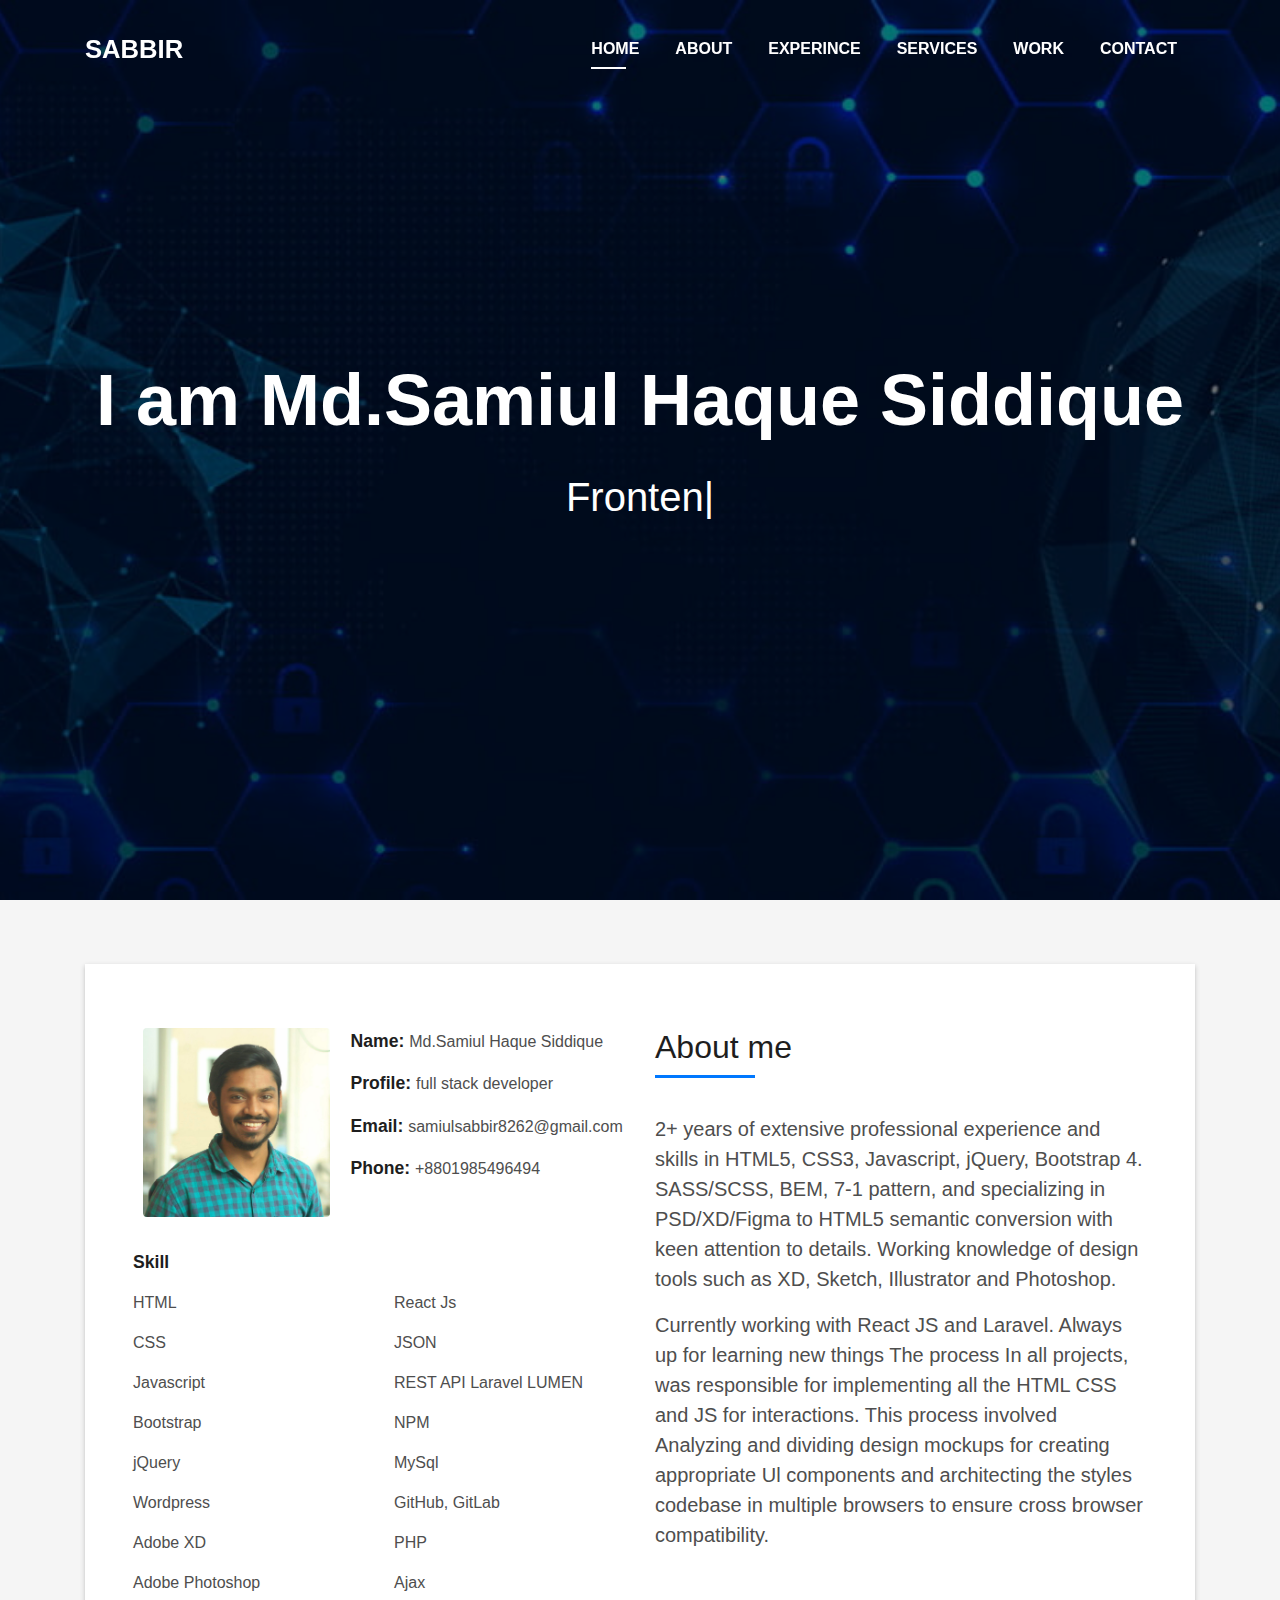
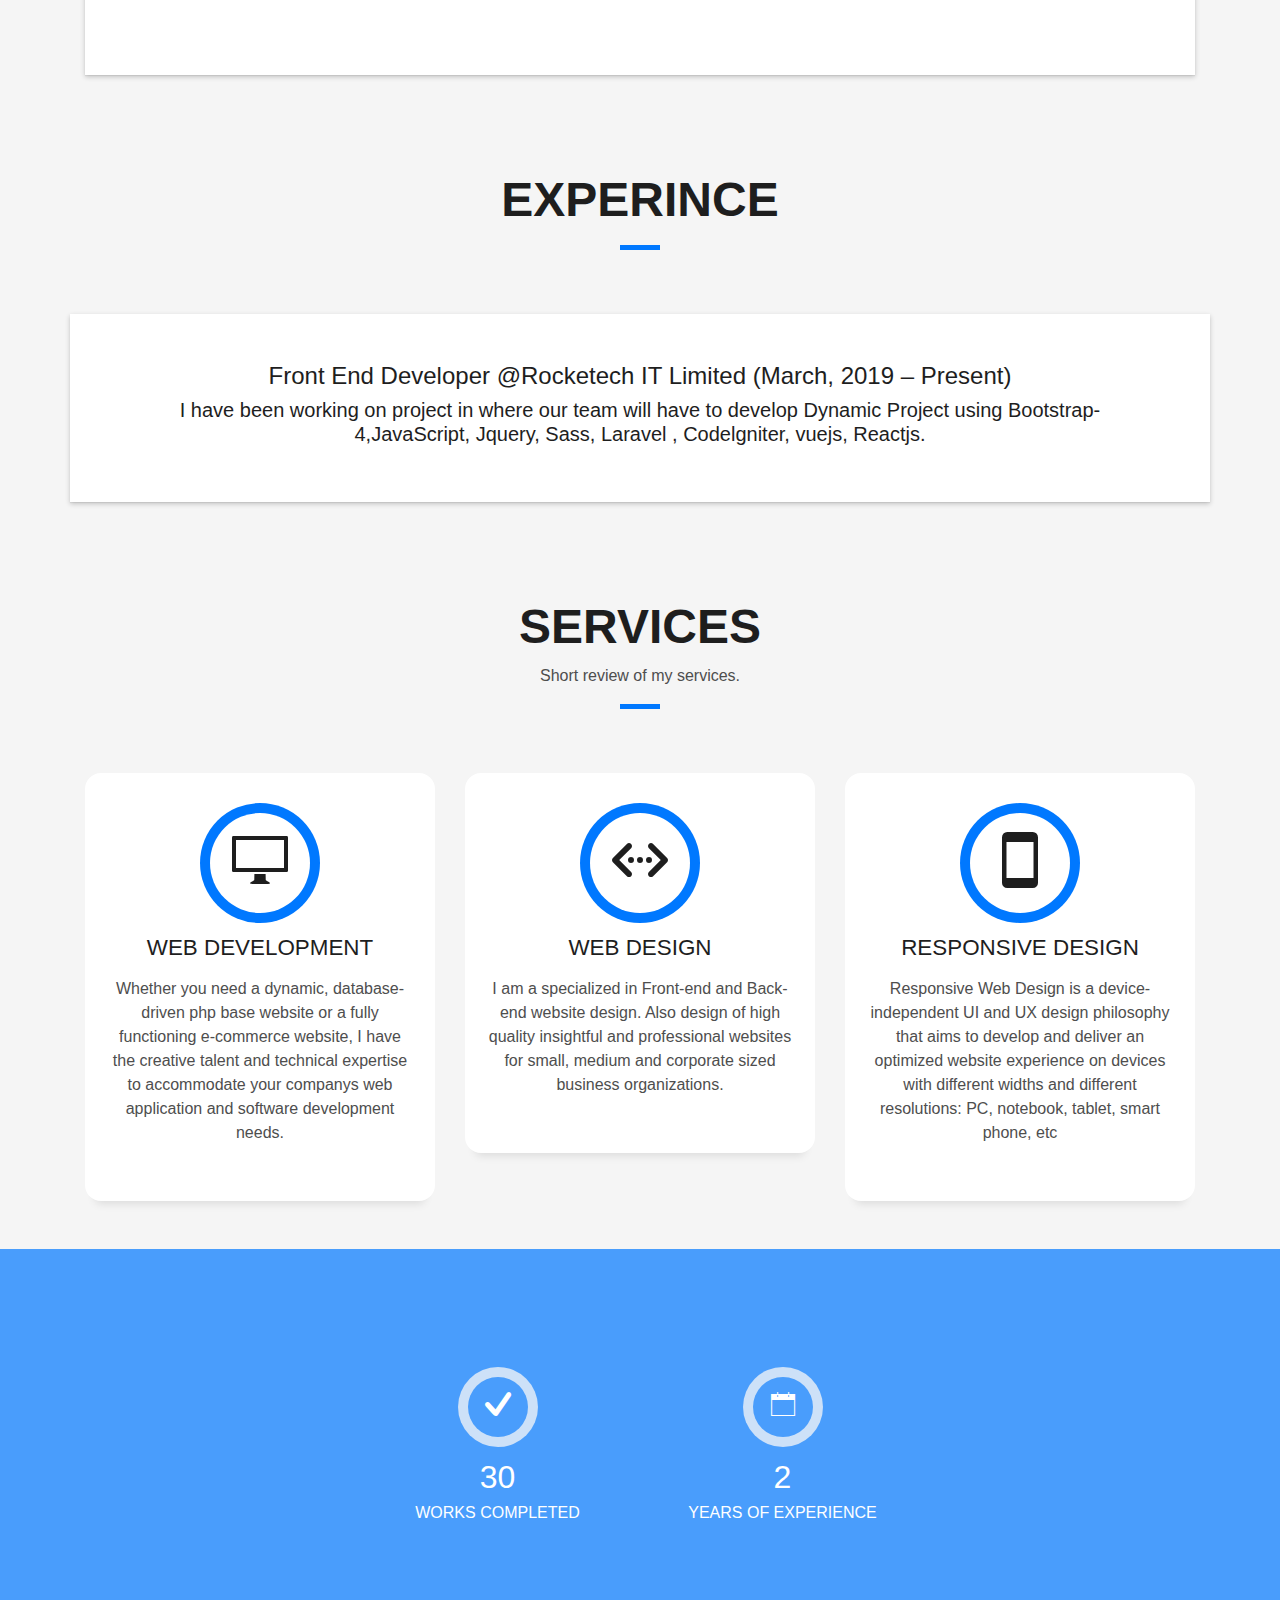
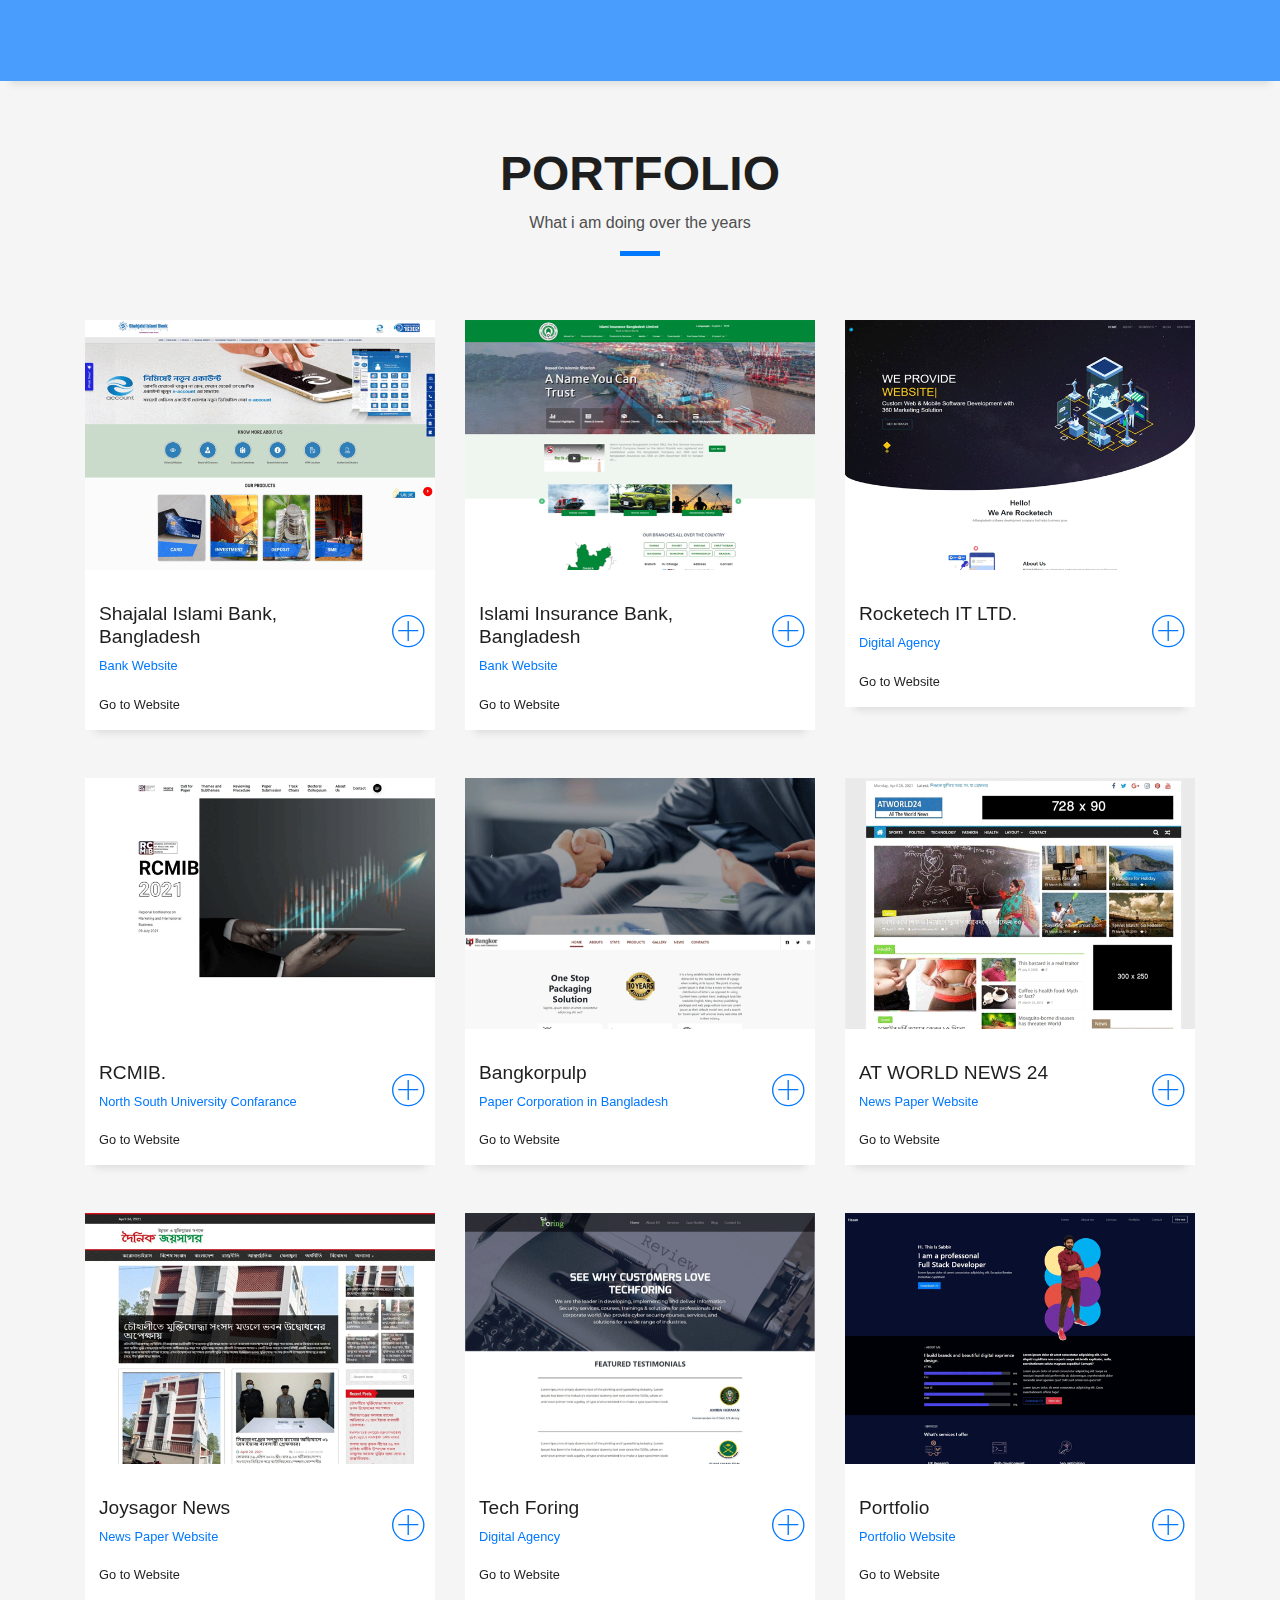
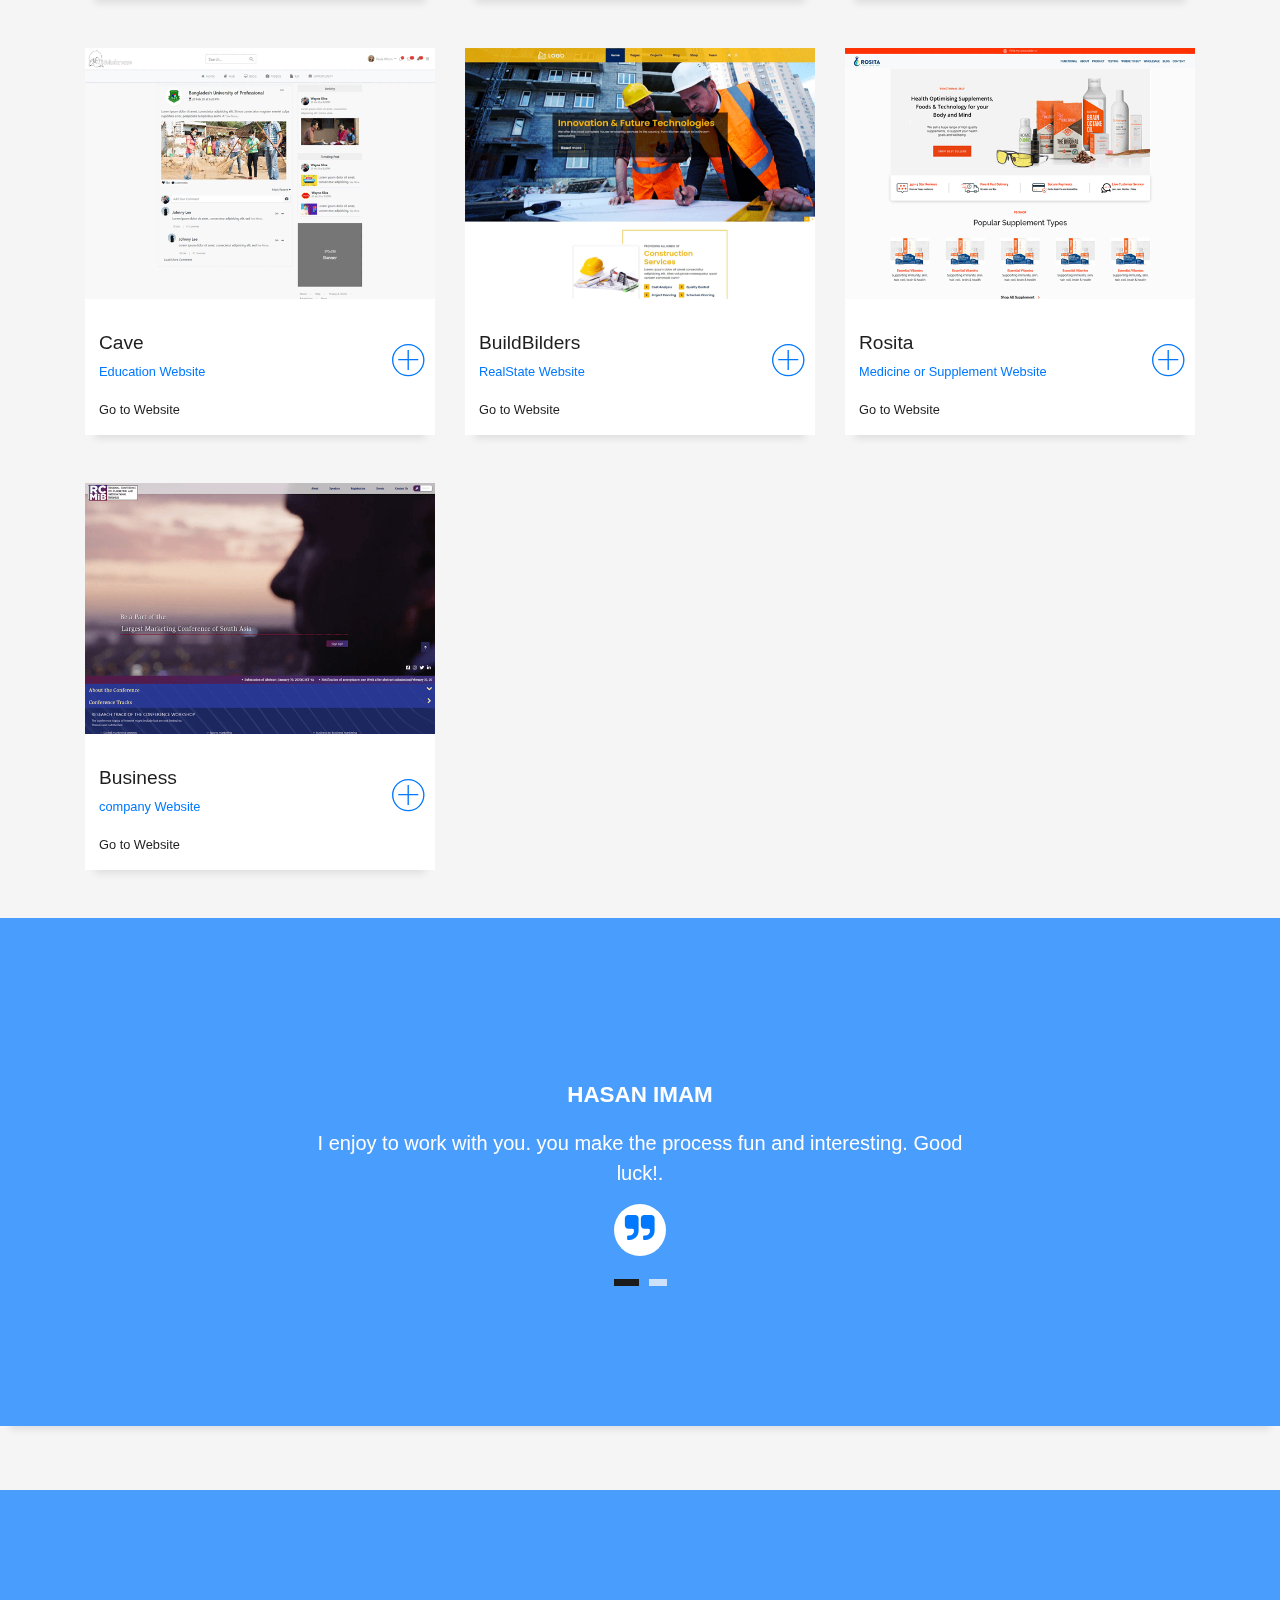
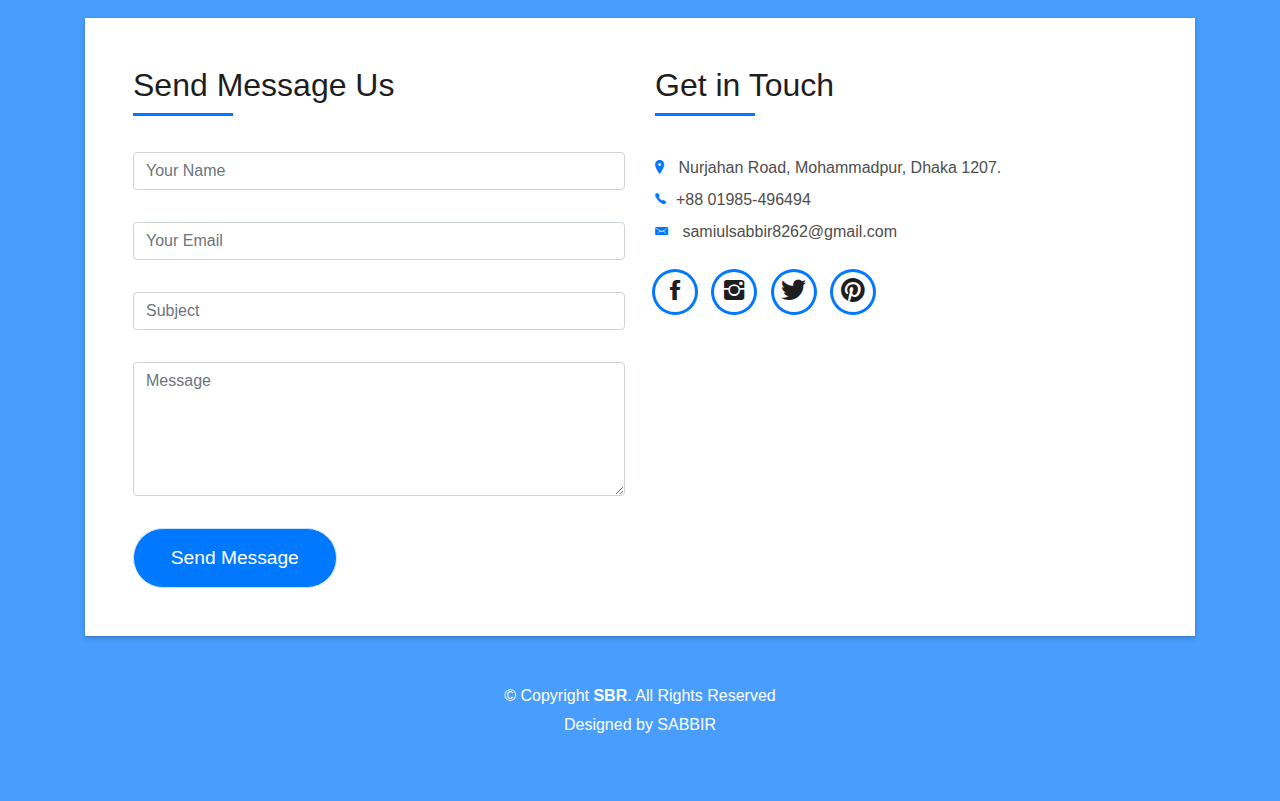
==== index.html @ 6bc65ad5 "change some in about" ====
<!DOCTYPE html>
<html lang="en">
<head>
  <meta charset="utf-8">
  <title>Sabbir</title>
  <meta content="width=device-width, initial-scale=1.0" name="viewport">
  <meta content="" name="keywords">
  <meta content="" name="description">

  <!-- Favicons -->
  <link href="img/favicon.ico" rel="icon">
  <link href="img/apple-touch-icon.png" rel="apple-touch-icon">

  <!-- Bootstrap CSS File -->
  <link href="lib/bootstrap/css/bootstrap.min.css" rel="stylesheet">

  <!-- Libraries CSS Files -->
  <link href="lib/font-awesome/css/font-awesome.min.css" rel="stylesheet">
  <link href="lib/animate/animate.min.css" rel="stylesheet">
  <link href="lib/ionicons/css/ionicons.min.css" rel="stylesheet">
  <link href="lib/owlcarousel/assets/owl.carousel.min.css" rel="stylesheet">
  <link href="lib/lightbox/css/lightbox.min.css" rel="stylesheet">

  <!-- Main Stylesheet File -->
  <link href="css/style.css" rel="stylesheet">
 
</head>

<body id="page-top"> 
  <!--/ Nav Star /-->
  <nav class="navbar navbar-b navbar-trans navbar-expand-md fixed-top" id="mainNav">
    <div class="container">
      <a class="navbar-brand js-scroll" href="#page-top">SABBIR</a>
      <button class="navbar-toggler collapsed" type="button" data-toggle="collapse" data-target="#navbarDefault"
        aria-controls="navbarDefault" aria-expanded="false" aria-label="Toggle navigation">
        <span></span>
        <span></span>
        <span></span>
      </button>
      <div class="navbar-collapse collapse justify-content-end" id="navbarDefault">
        <ul class="navbar-nav">
          <li class="nav-item">
            <a class="nav-link js-scroll active" href="#home">Home</a>
          </li>
          <li class="nav-item">
            <a class="nav-link js-scroll" href="#about">About</a>
          </li>
          <li class="nav-item">
            <a class="nav-link js-scroll" href="#experience">Experince</a>
          </li>
          <li class="nav-item">
            <a class="nav-link js-scroll" href="#service">Services</a>
          </li>
          <li class="nav-item">
            <a class="nav-link js-scroll" href="#work">Work</a>
          </li> 
          <li class="nav-item">
            <a class="nav-link js-scroll" href="#contact">Contact</a>
          </li>
        </ul>
      </div>
    </div>
  </nav>
  <!--/ Nav End /-->

  <!--/ Intro Skew Star /-->
  <div id="home" class="intro route bg-image" style="background-image: url(img/intro-bg.jpg)">
    <div class="overlay-itro"></div>
    <div class="intro-content display-table">
      <div class="table-cell">
        <div class="container">
          <!--<p class="display-6 color-d">Hello, world!</p>-->
          <h1 class="intro-title mb-4">I am Md.Samiul Haque Siddique</h1>
          <p class="intro-subtitle"><span class="text-slider-items">Frontend Developer,Web Developer,Web Designer,Graphic Designer</span><strong class="text-slider"></strong></p>
          <!-- <p class="pt-3"><a class="btn btn-primary btn js-scroll px-4" href="#about" role="button">Learn More</a></p> -->
        </div>
      </div>
    </div>
  </div>
  <!--/ Intro Skew End /-->

  <section id="about" class="about-mf sect-pt4 route">
    <div class="container">
      <div class="row">
        <div class="col-sm-12">
          <div class="box-shadow-full">
            <div class="row">
              <div class="col-md-6">
                <div class="row">
                  <div class="col-sm-6 col-md-5">
                    <div class="about-img">
                      <img src="img/testimonial-2.jpeg" class="img-fluid rounded b-shadow-a" alt="">
                    </div>
                  </div>
                  <div class="col-sm-6 col-md-7">
                    <div class="about-info">
                      <p><span class="title-s">Name: </span> <span>Md.Samiul Haque Siddique</span></p>
                      <p><span class="title-s">Profile: </span> <span>full stack developer</span></p>
                      <p><span class="title-s">Email: </span> <span>samiulsabbir8262@gmail.com</span></p>
                      <p><span class="title-s">Phone: </span> <span>+8801985496494</span></p>
                    </div>
                  </div>
                </div>
                <div class="skill-mf">
                  <p class="title-s">Skill</p>
                  <!-- <span>HTML</span> <span class="pull-right">85%</span>
                  <div class="progress">
                    <div class="progress-bar" role="progressbar" style="width: 85%;" aria-valuenow="85" aria-valuemin="0"
                      aria-valuemax="100"></div>
                  </div>
                  <span>CSS3</span> <span class="pull-right">75%</span>
                  <div class="progress">
                    <div class="progress-bar" role="progressbar" style="width: 75%" aria-valuenow="75" aria-valuemin="0"
                      aria-valuemax="100"></div>
                  </div>
                  <span>PHP</span> <span class="pull-right">50%</span>
                  <div class="progress">
                    <div class="progress-bar" role="progressbar" style="width: 50%" aria-valuenow="50" aria-valuemin="0"
                      aria-valuemax="100"></div>
                  </div>
                  <span>JAVASCRIPT</span> <span class="pull-right">90%</span>
                  <div class="progress">
                    <div class="progress-bar" role="progressbar" style="width: 90%" aria-valuenow="90" aria-valuemin="0"
                      aria-valuemax="100"></div>
                  </div> -->
                  <div class="row">
                    <div class="col-md-6">
                      <p>HTML</p>
                      <p>CSS</p>
                      <p>Javascript</p>
                      <p>Bootstrap</p>
                      <p>jQuery</p>
                      <p>Wordpress</p>
                      <p>Adobe XD</p>
                      <p>Adobe Photoshop</p>
                    </div>
                    <div class="col-md-6">
                      <p>React Js</p>
                      <p>JSON</p>
                      <p>REST API Laravel LUMEN</p>
                      <p>NPM</p>
                      <p>MySql</p>
                      <p>GitHub, GitLab</p>
                      <p>PHP</p>
                      <p>Ajax</p>
                    </div>
                  </div>
                </div>
              </div>
              <div class="col-md-6">
                <div class="about-me pt-4 pt-md-0">
                  <div class="title-box-2">
                    <h5 class="title-left">
                      About me
                    </h5>
                  </div>
                  <p class="lead">
                    2+ years of extensive professional experience and skills in HTML5, CSS3, Javascript, jQuery, Bootstrap 4. SASS/SCSS, BEM, 7-1 pattern, and specializing in PSD/XD/Figma to HTML5 semantic conversion with keen attention to details. Working knowledge of design tools such as XD, Sketch, Illustrator and Photoshop.
                  </p>
                  <p class="lead">
                    Currently working with <bold>React JS</bold> and Laravel. Always up for learning new things The process In all projects, was responsible for implementing all the HTML CSS and JS for interactions. This process involved Analyzing and dividing design mockups for creating appropriate Ul components and architecting the styles codebase in multiple browsers to ensure cross browser compatibility.
                  </p> 
                </div>
              </div>
            </div>
          </div>
        </div>
      </div>
    </div>
  </section>
<!--/ Section Experince Star /-->
<section id="experience" class="services-mf route pt-5 pb-5">
  <div class="container">
    <div class="row">
      <div class="col-sm-12">
        <div class="title-box text-center">
          <h3 class="title-a">
            Experince
          </h3>
          <p class="subtitle-a">
            
          </p>
          <div class="line-mf"></div>
        </div>
      </div>
    </div>
    <div class="row box-shadow-full">
      <div class="col-sm-12 text-center">
        <h4>Front End Developer @Rocketech IT Limited  (March, 2019 – Present)</h4> <h5>I have been working on  project in where our team will have to develop Dynamic Project using Bootstrap-4,JavaScript, Jquery, Sass, Laravel , Codelgniter, vuejs, Reactjs.</h5>
        
      </div>
    </div>
</div>
</section>
  <!--/ Section Services Star /-->
  <section id="service" class="services-mf route">
    <div class="container">
      <div class="row">
        <div class="col-sm-12">
          <div class="title-box text-center">
            <h3 class="title-a">
              Services
            </h3>
            <p class="subtitle-a">
              Short review of my services.
            </p>
            <div class="line-mf"></div>
          </div>
        </div>
      </div>
      <div class="row">
        <div class="col-md-4">
          <div class="service-box">
            <div class="service-ico">
              <span class="ico-circle"><i class="ion-monitor"></i></span>
            </div>
            <div class="service-content">
              <h2 class="s-title">Web Development</h2>
              <p class="s-description text-center">
                Whether you need a dynamic, database-driven php base website or a fully functioning e-commerce website, I have the creative talent and technical expertise to accommodate your companys web application and software development needs.
              </p>
            </div>
          </div>
        </div>
        <div class="col-md-4">
          <div class="service-box">
            <div class="service-ico">
              <span class="ico-circle"><i class="ion-code-working"></i></span>
            </div>
            <div class="service-content">
              <h2 class="s-title">Web Design</h2>
              <p class="s-description text-center"> 
                I am a specialized in Front-end and Back-end website design. Also design of high quality insightful and professional websites for small, medium and corporate sized business organizations.
              </p>
            </div>
          </div>
        </div>
        <!-- <div class="col-md-4">
          <div class="service-box">
            <div class="service-ico">
              <span class="ico-circle"><i class="ion-camera"></i></span>
            </div>
            <div class="service-content">
              <h2 class="s-title">Photography</h2>
              <p class="s-description text-center">
                Lorem ipsum dolor sit amet consectetur adipisicing elit. Magni adipisci eaque autem fugiat! Quia,
                provident vitae! Magni
                tempora perferendis eum non provident.
              </p>
            </div>
          </div>
        </div> -->
        <div class="col-md-4">
          <div class="service-box">
            <div class="service-ico">
              <span class="ico-circle"><i class="ion-android-phone-portrait"></i></span>
            </div>
            <div class="service-content">
              <h2 class="s-title">Responsive Design</h2>
              <p class="s-description text-center">
                Responsive Web Design is a device-independent UI and UX design philosophy that aims to develop and deliver an optimized website experience on devices with different widths and different resolutions: PC, notebook, tablet, smart phone, etc
              </p>
            </div>
          </div>
        </div>
        <!-- <div class="col-md-4">
          <div class="service-box">
            <div class="service-ico">
              <span class="ico-circle"><i class="ion-paintbrush"></i></span>
            </div>
            <div class="service-content">
              <h2 class="s-title">Graphic Design</h2>
              <p class="s-description text-center">
                When I set out to design an identity for my firm, I wanted to portray an image of precision, individualism, and quality, and a sense of freedom and creativity. The main Objective of the company is to make the clients happy.
              </p>
            </div>
          </div>
        </div> -->
        <!-- <div class="col-md-4">
          <div class="service-box">
            <div class="service-ico">
              <span class="ico-circle"><i class="ion-stats-bars"></i></span>
            </div>
            <div class="service-content">
              <h2 class="s-title">Marketing Services</h2>
              <p class="s-description text-center">
                Lorem ipsum dolor sit amet consectetur adipisicing elit. Magni adipisci eaque autem fugiat! Quia,
                provident vitae! Magni
                tempora perferendis eum non provident.
              </p>
            </div>
          </div>
        </div> -->
      </div>
    </div>
  </section>
  <!--/ Section Services End /-->

  <div class="section-counter paralax-mf bg-image" style="background-image: url(img/counters-bg.jpg)">
    <div class="overlay-mf"></div>
    <div class="container">
      <div class="row justify-content-center">
        <div class="col-sm-3 col-lg-3">
          <div class="counter-box">
            <div class="counter-ico">
              <span class="ico-circle"><i class="ion-checkmark-round"></i></span>
            </div>
            <div class="counter-num">
              <p class="counter">30</p>
              <span class="counter-text">WORKS COMPLETED</span>
            </div>
          </div>
        </div>
        <div class="col-sm-3 col-lg-3">
          <div class="counter-box pt-4 pt-md-0">
            <div class="counter-ico">
              <span class="ico-circle"><i class="ion-ios-calendar-outline"></i></span>
            </div>
            <div class="counter-num">
              <p class="counter">2</p>
              <span class="counter-text">YEARS OF EXPERIENCE</span>
            </div>
          </div>
        </div>
        <!-- <div class="col-sm-3 col-lg-3">
          <div class="counter-box pt-4 pt-md-0">
            <div class="counter-ico">
              <span class="ico-circle"><i class="ion-ios-people"></i></span>
            </div>
            <div class="counter-num">
              <p class="counter">550</p>
              <span class="counter-text">TOTAL CLIENTS</span>
            </div>
          </div>
        </div>
        <div class="col-sm-3 col-lg-3">
          <div class="counter-box pt-4 pt-md-0">
            <div class="counter-ico">
              <span class="ico-circle"><i class="ion-ribbon-a"></i></span>
            </div>
            <div class="counter-num">
              <p class="counter">36</p>
              <span class="counter-text">AWARD WON</span>
            </div>
          </div>
        </div> -->
      </div>
    </div>
  </div>

  <!--/ Section Portfolio Star /-->
  <section id="work" class="portfolio-mf sect-pt4 route">
    <div class="container">
      <div class="row">
        <div class="col-sm-12">
          <div class="title-box text-center">
            <h3 class="title-a">
              Portfolio
            </h3>
            <p class="subtitle-a">
              What i am doing over the years
            </p>
            <div class="line-mf"></div>
          </div>
        </div>
      </div>
      <div class="row">
        <div class="col-md-4">
          <div class="work-box">
            <a href="img/work/work_01.png" data-lightbox="gallery-mf">
              <div class="work-img">
                <img src="img/work/work_01_sm.png" alt="" class="img-fluid">
              </div>
              <div class="work-content">
                <div class="row">
                  <div class="col-sm-8">
                    <h2 class="w-title">Shajalal Islami Bank, Bangladesh</h2>
                    <div class="w-more">
                     <span class="w-ctegory">Bank Website</span> <!--  / <span class="w-date">18 Sep. 2018</span> --> <br/><br/>
                     <a href="http://studio-dev.rocketechit.com/" target="_blank">Go to Website</a>
                    </div>
                  </div>
                  <div class="col-sm-4">
                    <div class="w-like">
                      <span class="ion-ios-plus-outline"></span>
                    </div>
                  </div>
                </div>
              </div>
            </a>
          </div>
        </div>
        <div class="col-md-4">
          <div class="work-box">
            <a href="img/work/work_02.png" data-lightbox="gallery-mf">
              <div class="work-img">
                <img src="img/work/work_02_sm.png" alt="" class="img-fluid">
              </div>
              <div class="work-content">
                <div class="row">
                  <div class="col-sm-8">
                    <h2 class="w-title">Islami Insurance Bank, Bangladesh</h2>
                    <div class="w-more">
                      <span class="w-ctegory">Bank Website</span> 
                      <!-- / <span class="w-date">18 Sep. 2018</span> -->
                      <br/><br/>
                      <a href="http://iibl-dev.rocketechit.com/" target="_blank">Go to Website</a>
                    </div>
                  </div>
                  <div class="col-sm-4">
                    <div class="w-like">
                      <span class="ion-ios-plus-outline"></span>
                    </div>
                  </div>
                </div>
              </div>
            </a>
          </div>
        </div>
        <div class="col-md-4">
          <div class="work-box">
            <a href="img/work/work_03.png" data-lightbox="gallery-mf">
              <div class="work-img">
                <img src="img/work/work_03_sm.png" alt="" class="img-fluid">
              </div>
              <div class="work-content">
                <div class="row">
                  <div class="col-sm-8">
                    <h2 class="w-title">Rocketech IT LTD.</h2>
                    <div class="w-more">
                      <span class="w-ctegory">Digital Agency</span>
                       <!-- / <span class="w-date">18 Sep. 2018</span> -->
                       <br/><br/>
                      <a href="http://rocketechit.com/" target="_blank">Go to Website</a>
                    </div>
                  </div>
                  <div class="col-sm-4">
                    <div class="w-like">
                      <span class="ion-ios-plus-outline"></span>
                    </div>
                  </div>
                </div>
              </div>
            </a>
          </div>
        </div>
        <div class="col-md-4">
          <div class="work-box">
            <a href="img/work/work_04.jpeg" data-lightbox="gallery-mf">
              <div class="work-img">
                <img src="img/work/work_04_sm.png" alt="" class="img-fluid">
              </div>
              <div class="work-content">
                <div class="row">
                  <div class="col-sm-8">
                    <h2 class="w-title">RCMIB.</h2>
                    <div class="w-more">
                      <span class="w-ctegory">North South University Confarance</span>
                       <!-- / <span class="w-date">18 Sep. 2018</span> -->
                       <br/><br/>
                      <a href="http://rcmib.org" target="_blank">Go to Website</a>
                    </div>
                  </div>
                  <div class="col-sm-4">
                    <div class="w-like">
                      <span class="ion-ios-plus-outline"></span>
                    </div>
                  </div>
                </div>
              </div>
            </a>
          </div>
        </div>
        <div class="col-md-4">
          <div class="work-box">
            <a href="img/work/work_05.png" data-lightbox="gallery-mf">
              <div class="work-img">
                <img src="img/work/work_05_sm.png" alt="" class="img-fluid">
              </div>
              <div class="work-content">
                <div class="row">
                  <div class="col-sm-8">
                    <h2 class="w-title">Bangkorpulp</h2>
                    <div class="w-more">
                      <span class="w-ctegory">Paper Corporation in Bangladesh</span>
                      <!-- / <span class="w-date">18 Sep. 2018</span> -->
                      <br/><br/>
                      <a href="https://samuil22.github.io/Bangkorpulp/" target="_blank">Go to Website</a>
                    </div>
                  </div>
                  <div class="col-sm-4">
                    <div class="w-like">
                      <span class="ion-ios-plus-outline"></span>
                    </div>
                  </div>
                </div>
              </div>
            </a>
          </div>
        </div>
        <div class="col-md-4">
          <div class="work-box">
            <a href="img/work/work_06.png" data-lightbox="gallery-mf">
              <div class="work-img">
                <img src="img/work/work_06_sm.png" alt="" class="img-fluid">
              </div>
              <div class="work-content">
                <div class="row">
                  <div class="col-sm-8">
                    <h2 class="w-title">AT WORLD NEWS 24</h2>
                    <div class="w-more">
                      <span class="w-ctegory">News Paper Website</span> 
                      <!-- / <span class="w-date">18 Sep. 2017</span> -->
                      <br/><br/>
                      <a href="https://atworld24.com/" target="_blank">Go to Website</a>
                    </div>
                  </div>
                  <div class="col-sm-4">
                    <div class="w-like">
                      <span class="ion-ios-plus-outline"></span>
                    </div>
                  </div>
                </div>
              </div>
            </a>
          </div>
        </div>
        <div class="col-md-4">
          <div class="work-box">
            <a href="img/work/work_07.png" data-lightbox="gallery-mf">
              <div class="work-img">
                <img src="img/work/work_07_sm.png" alt="" class="img-fluid">
              </div>
              <div class="work-content">
                <div class="row">
                  <div class="col-sm-8">
                    <h2 class="w-title">Joysagor News</h2>
                    <div class="w-more">
                      <span class="w-ctegory">News Paper Website</span> 
                      <!-- / <span class="w-date">18 Sep. 2017</span> -->
                      <br/><br/>
                      <a href="http://joysagornews.com/" target="_blank">Go to Website</a>
                    </div>
                  </div>
                  <div class="col-sm-4">
                    <div class="w-like">
                      <span class="ion-ios-plus-outline"></span>
                    </div>
                  </div>
                </div>
              </div>
            </a>
          </div>
        </div>
        <div class="col-md-4">
          <div class="work-box">
            <a href="img/work/work_08.png" data-lightbox="gallery-mf">
              <div class="work-img">
                <img src="img/work/work_08_sm.png" alt="" class="img-fluid">
              </div>
              <div class="work-content">
                <div class="row">
                  <div class="col-sm-8">
                    <h2 class="w-title">Tech Foring</h2>
                    <div class="w-more">
                      <span class="w-ctegory">Digital Agency </span> 
                      <!-- / <span class="w-date">18 Sep. 2017</span> -->
                      <br/><br/>
                      <a href="https://samuil22.github.io/BD-US-Army/" target="_blank">Go to Website</a>
                    </div>
                  </div>
                  <div class="col-sm-4">
                    <div class="w-like">
                      <span class="ion-ios-plus-outline"></span>
                    </div>
                  </div>
                </div>
              </div>
            </a>
          </div>
        </div>
        <div class="col-md-4">
          <div class="work-box">
            <a href="img/work/work_09.png" data-lightbox="gallery-mf">
              <div class="work-img">
                <img src="img/work/work_09_sm.png" alt="" class="img-fluid">
              </div>
              <div class="work-content">
                <div class="row">
                  <div class="col-sm-8">
                    <h2 class="w-title">Portfolio</h2>
                    <div class="w-more">
                      <span class="w-ctegory">Portfolio Website</span> 
                      <!-- / <span class="w-date">18 Sep. 2017</span> -->
                      <br/><br/>
                      <a href="https://samuil22.github.io/sabbir.me/" target="_blank">Go to Website</a>
                    </div>
                  </div>
                  <div class="col-sm-4">
                    <div class="w-like">
                      <span class="ion-ios-plus-outline"></span>
                    </div>
                  </div>
                </div>
              </div>
            </a>
          </div>
        </div>
        <div class="col-md-4">
          <div class="work-box">
            <a href="img/work/work_10_sm.png" data-lightbox="gallery-mf">
              <div class="work-img">
                <img src="img/work/work_10_sm.png" alt="" class="img-fluid">
              </div>
              <div class="work-content">
                <div class="row">
                  <div class="col-sm-8">
                    <h2 class="w-title">Cave</h2>
                    <div class="w-more">
                      <span class="w-ctegory">Education Website</span> 
                      <!-- / <span class="w-date">18 Sep. 2017</span> -->
                      <br/><br/>
                      <a href="https://samuil22.github.io/scholarcave0.2/" target="_blank">Go to Website</a>
                    </div>
                  </div>
                  <div class="col-sm-4">
                    <div class="w-like">
                      <span class="ion-ios-plus-outline"></span>
                    </div>
                  </div>
                </div>
              </div>
            </a>
          </div>
        </div>
        <div class="col-md-4">
          <div class="work-box">
            <a href="img/work/work_11.png" data-lightbox="gallery-mf">
              <div class="work-img">
                <img src="img/work/work_11_sm.png" alt="" class="img-fluid">
              </div>
              <div class="work-content">
                <div class="row">
                  <div class="col-sm-8">
                    <h2 class="w-title">BuildBilders</h2>
                    <div class="w-more">
                      <span class="w-ctegory">RealState Website</span> 
                      <!-- / <span class="w-date">18 Sep. 2017</span> -->
                      <br/><br/>
                      <a href="https://samuil22.github.io/buildbilders/" target="_blank">Go to Website</a>
                    </div>
                  </div>
                  <div class="col-sm-4">
                    <div class="w-like">
                      <span class="ion-ios-plus-outline"></span>
                    </div>
                  </div>
                </div>
              </div>
            </a>
          </div>
        </div>
        <div class="col-md-4">
          <div class="work-box">
            <a href="img/work/work_12.png" data-lightbox="gallery-mf">
              <div class="work-img">
                <img src="img/work/work_12_sm.png" alt="" class="img-fluid">
              </div>
              <div class="work-content">
                <div class="row">
                  <div class="col-sm-8">
                    <h2 class="w-title">Rosita</h2>
                    <div class="w-more">
                      <span class="w-ctegory">Medicine or Supplement Website</span> 
                      <!-- / <span class="w-date">18 Sep. 2017</span> -->
                      <br/><br/>
                      <a href="https://samuil22.github.io/rosita/functional.html" target="_blank">Go to Website</a>
                    </div>
                  </div>
                  <div class="col-sm-4">
                    <div class="w-like">
                      <span class="ion-ios-plus-outline"></span>
                    </div>
                  </div>
                </div>
              </div>
            </a>
          </div>
        </div>
        <div class="col-md-4">
          <div class="work-box">
            <a href="img/work/work_13.png" data-lightbox="gallery-mf">
              <div class="work-img">
                <img src="img/work/work_13_sm.png" alt="" class="img-fluid">
              </div>
              <div class="work-content">
                <div class="row">
                  <div class="col-sm-8">
                    <h2 class="w-title">Business</h2>
                    <div class="w-more">
                      <span class="w-ctegory">company Website</span> 
                      <!-- / <span class="w-date">18 Sep. 2017</span> -->
                      <br/><br/>
                      <a href="https://samuil22.github.io/rcmib/" target="_blank">Go to Website</a>
                    </div>
                  </div>
                  <div class="col-sm-4">
                    <div class="w-like">
                      <span class="ion-ios-plus-outline"></span>
                    </div>
                  </div>
                </div>
              </div>
            </a>
          </div>
        </div>
        
      </div>
    </div>
  </section>
  <!--/ Section Portfolio End /-->

  <!--/ Section Testimonials Star /-->
  <div class="testimonials paralax-mf bg-image" style="background-image: url(img/overlay-bg.jpg)">
    <div class="overlay-mf"></div>
    <div class="container">
      <div class="row">
        <div class="col-md-12">
          <div id="testimonial-mf" class="owl-carousel owl-theme">
            <div class="testimonial-box">
              <div class="author-test">
                <img src=" " alt="" class="rounded-circle b-shadow-a">
                <span class="author">Hasan Imam</span>
              </div>
              <div class="content-test">
                <p class="description lead">
                  I enjoy to work with you. you make the process fun and interesting. Good luck!.
                </p>
                <span class="comit"><i class="fa fa-quote-right"></i></span>
              </div>
            </div>
            <div class="testimonial-box">
              <div class="author-test">
                <img src="" alt="" class="rounded-circle b-shadow-a">
                <span class="author">Anower Hossain</span>
              </div>
              <div class="content-test">
                <p class="description lead">
                  I enjoy to work with you. you make the process fun and interesting.Wish You Good luck!.
                </p>
                <span class="comit"><i class="fa fa-quote-right"></i></span>
              </div>
            </div>
          </div>
        </div>
      </div>
    </div>
  </div>

  <!--/ Section Blog Star /-->
  <!-- <section id="blog" class="blog-mf sect-pt4 route">
    <div class="container">
      <div class="row">
        <div class="col-sm-12">
          <div class="title-box text-center">
            <h3 class="title-a">
              Blog
            </h3>
            <p class="subtitle-a">
              Lorem ipsum, dolor sit amet consectetur adipisicing elit.
            </p>
            <div class="line-mf"></div>
          </div>
        </div>
      </div>
      <div class="row">
        <div class="col-md-4">
          <div class="card card-blog">
            <div class="card-img">
              <a href="blog-single.html"><img src="img/post-1.jpg" alt="" class="img-fluid"></a>
            </div>
            <div class="card-body">
              <div class="card-category-box">
                <div class="card-category">
                  <h6 class="category">Travel</h6>
                </div>
              </div>
              <h3 class="card-title"><a href="blog-single.html">See more ideas about Travel</a></h3>
              <p class="card-description">
                Proin eget tortor risus. Pellentesque in ipsum id orci porta dapibus. Praesent sapien massa, convallis
                a pellentesque nec,
                egestas non nisi.
              </p>
            </div>
            <div class="card-footer">
              <div class="post-author">
                <a href="#">
                  <img src="img/testimonial-2.jpg" alt="" class="avatar rounded-circle">
                  <span class="author">Morgan Freeman</span>
                </a>
              </div>
              <div class="post-date">
                <span class="ion-ios-clock-outline"></span> 10 min
              </div>
            </div>
          </div>
        </div>
        <div class="col-md-4">
          <div class="card card-blog">
            <div class="card-img">
              <a href="blog-single.html"><img src="img/post-2.jpg" alt="" class="img-fluid"></a>
            </div>
            <div class="card-body">
              <div class="card-category-box">
                <div class="card-category">
                  <h6 class="category">Web Design</h6>
                </div>
              </div>
              <h3 class="card-title"><a href="blog-single.html">See more ideas about Travel</a></h3>
              <p class="card-description">
                Proin eget tortor risus. Pellentesque in ipsum id orci porta dapibus. Praesent sapien massa, convallis
                a pellentesque nec,
                egestas non nisi.
              </p>
            </div>
            <div class="card-footer">
              <div class="post-author">
                <a href="#">
                  <img src="img/testimonial-2.jpg" alt="" class="avatar rounded-circle">
                  <span class="author">Morgan Freeman</span>
                </a>
              </div>
              <div class="post-date">
                <span class="ion-ios-clock-outline"></span> 10 min
              </div>
            </div>
          </div>
        </div>
        <div class="col-md-4">
          <div class="card card-blog">
            <div class="card-img">
              <a href="blog-single.html"><img src="img/post-3.jpg" alt="" class="img-fluid"></a>
            </div>
            <div class="card-body">
              <div class="card-category-box">
                <div class="card-category">
                  <h6 class="category">Web Design</h6>
                </div>
              </div>
              <h3 class="card-title"><a href="blog-single.html">See more ideas about Travel</a></h3>
              <p class="card-description">
                Proin eget tortor risus. Pellentesque in ipsum id orci porta dapibus. Praesent sapien massa, convallis
                a pellentesque nec,
                egestas non nisi.
              </p>
            </div>
            <div class="card-footer">
              <div class="post-author">
                <a href="#">
                  <img src="img/testimonial-2.jpg" alt="" class="avatar rounded-circle">
                  <span class="author">Morgan Freeman</span>
                </a>
              </div>
              <div class="post-date">
                <span class="ion-ios-clock-outline"></span> 10 min
              </div>
            </div>
          </div>
        </div>
      </div>
    </div>
  </section> -->
  <!--/ Section Blog End /-->

  <!--/ Section Contact-Footer Star /-->
  <section class="paralax-mf footer-paralax bg-image sect-mt4 route" style="background-image: url(img/overlay-bg.jpg)">
    <div class="overlay-mf"></div>
    <div class="container">
      <div class="row">
        <div class="col-sm-12">
          <div class="contact-mf">
            <div id="contact" class="box-shadow-full">
              <div class="row">
                <div class="col-md-6">
                  <div class="title-box-2">
                    <h5 class="title-left">
                      Send Message Us
                    </h5>
                  </div>
                  <div>
                      <form action="" method="post" role="form" class="contactForm">
                      <div id="sendmessage">Your message has been sent. Thank you!</div>
                      <div id="errormessage"></div>
                      <div class="row">
                        <div class="col-md-12 mb-3">
                          <div class="form-group">
                            <input type="text" name="name" class="form-control" id="name" placeholder="Your Name" data-rule="minlen:4" data-msg="Please enter at least 4 chars" />
                            <div class="validation"></div>
                          </div>
                        </div>
                        <div class="col-md-12 mb-3">
                          <div class="form-group">
                            <input type="email" class="form-control" name="email" id="email" placeholder="Your Email" data-rule="email" data-msg="Please enter a valid email" />
                            <div class="validation"></div>
                          </div>
                        </div>
                        <div class="col-md-12 mb-3">
                            <div class="form-group">
                              <input type="text" class="form-control" name="subject" id="subject" placeholder="Subject" data-rule="minlen:4" data-msg="Please enter at least 8 chars of subject" />
                              <div class="validation"></div>
                            </div>
                        </div>
                        <div class="col-md-12 mb-3">
                          <div class="form-group">
                            <textarea class="form-control" name="message" rows="5" data-rule="required" data-msg="Please write something for us" placeholder="Message"></textarea>
                            <div class="validation"></div>
                          </div>
                        </div>
                        <div class="col-md-12">
                          <button type="submit" class="button button-a button-big button-rouded">Send Message</button>
                        </div>
                      </div>
                    </form>
                  </div>
                </div>
                <div class="col-md-6">
                  <div class="title-box-2 pt-4 pt-md-0">
                    <h5 class="title-left">
                      Get in Touch
                    </h5>
                  </div>
                  <div class="more-info">
                    <p class="lead">
                       
                    </p>
                    <ul class="list-ico">
                      <li><span class="ion-ios-location"></span> Nurjahan Road, Mohammadpur, Dhaka 1207.</li>
                      <li><span class="ion-ios-telephone"></span>+88 01985-496494</li>
                      <li><span class="ion-email"></span> samiulsabbir8262@gmail.com</li>
                    </ul>
                  </div>
                  <div class="socials">
                    <ul>
                      <li><a href=""><span class="ico-circle"><i class="ion-social-facebook"></i></span></a></li>
                      <li><a href=""><span class="ico-circle"><i class="ion-social-instagram"></i></span></a></li>
                      <li><a href=""><span class="ico-circle"><i class="ion-social-twitter"></i></span></a></li>
                      <li><a href=""><span class="ico-circle"><i class="ion-social-pinterest"></i></span></a></li>
                    </ul>
                  </div>
                </div>
              </div>
            </div>
          </div>
        </div>
      </div>
    </div>
    <footer>
      <div class="container">
        <div class="row">
          <div class="col-sm-12">
            <div class="copyright-box">
              <p class="copyright">&copy; Copyright <strong>SBR</strong>. All Rights Reserved</p>
              <div class="credits"> 
                Designed by SABBIR</a>
              </div>
            </div>
          </div>
        </div>
      </div>
    </footer>
  </section>
  <!--/ Section Contact-footer End /-->

  <a href="#" class="back-to-top"><i class="fa fa-chevron-up"></i></a>
  <div id="preloader"></div>

  <!-- JavaScript Libraries -->
  <script src="lib/jquery/jquery.min.js"></script>
  <script src="lib/jquery/jquery-migrate.min.js"></script>
  <script src="lib/popper/popper.min.js"></script>
  <script src="lib/bootstrap/js/bootstrap.min.js"></script>
  <script src="lib/easing/easing.min.js"></script>
  <script src="lib/counterup/jquery.waypoints.min.js"></script>
  <script src="lib/counterup/jquery.counterup.js"></script>
  <script src="lib/owlcarousel/owl.carousel.min.js"></script>
  <script src="lib/lightbox/js/lightbox.min.js"></script>
  <script src="lib/typed/typed.min.js"></script>
  <!-- Contact Form JavaScript File -->
  <script src="contactform/contactform.js"></script>

  <!-- Template Main Javascript File -->
  <script src="js/main.js"></script>

</body>
</html>
---- css/style.css ----
/*
  Theme Name: DevFolio
  Theme URL: https://bootstrapmade.com/devfolio-bootstrap-portfolio-html-template/
  Author: BootstrapMade.com
  License: https://bootstrapmade.com/license/
*/

/*======================================
//--//-->   STYLES GENERALES
======================================*/

body {
  background-color: #f5f5f5;
  color: #4e4e4e;
}

h1,
h2,
h3,
h4,
h5,
h6 {
  color: #1e1e1e;
}

a {
  color: #1e1e1e;
  transition: all 0.5s ease-in-out;
}

a:hover {
  color: #0078ff;
  text-decoration: none;
  transition: all 0.5s ease-in-out;
}

.p-r {
  position: relative;
}

.color-a {
  color: #0078ff;
}

.color-d {
  color: #f5f5f5;
}

.color-text-a {
  color: #4e4e4e;
}

.box-shadow,
.paralax-mf,
.service-box,
.work-box,
.card-blog {
  box-shadow: 0 13px 8px -10px rgba(0, 0, 0, 0.1);
}

.box-shadow-a,
.button:hover {
  box-shadow: 0 0 0 4px #cde1f8;
}

.display-5 {
  font-size: 2.5rem;
  font-weight: 300;
  line-height: 1.1;
}

.display-6 {
  font-size: 2rem;
  font-weight: 300;
  line-height: 1.1;
}

.avatar {
  width: 32px;
  height: 32px;
  margin-right: 4px;
  overflow: hidden;
}

.bg-image {
  background-repeat: no-repeat;
  background-attachment: fixed;
  background-size: cover;
  background-position: center center;
}

.overlay-mf {
  background-color: #0078ff;
}

.overlay-mf {
  position: absolute;
  top: 0;
  left: 0px;
  padding: 0;
  height: 100%;
  width: 100%;
  opacity: .7;
}

.paralax-mf {
  position: relative;
  padding: 8rem 0;
}

.display-table {
  width: 100%;
  height: 100%;
  display: table;
}

.table-cell {
  display: table-cell;
  vertical-align: middle;
}

/*--/ Sections /--*/

.sect-4 {
  padding: 4rem 0;
}

.sect-pt4 {
  padding-top: 4rem;
}

.sect-mt4 {
  margin-top: 4rem;
}

/*--/ Title s /--*/

.title-s {
  font-weight: 600;
  color: #1e1e1e;
  font-size: 1.1rem;
}

/*--/ Title A /--*/

.title-box {
  margin-bottom: 4rem;
}

.title-a {
  font-size: 3rem;
  font-weight: bold;
  text-transform: uppercase;
}

.subtitle-a {
  color: #4e4e4e;
}

.line-mf {
  width: 40px;
  height: 5px;
  background-color: #0078ff;
  margin: 0 auto;
}

/*--/ Title Left /--*/

.title-box-2 {
  margin-bottom: 3rem;
}

.title-left {
  font-size: 2rem;
  position: relative;
}

.title-left:before {
  content: '';
  position: absolute;
  height: 3px;
  background-color: #0078ff;
  width: 100px;
  bottom: -12px;
}

/*------/ Box /------*/

.box-pl2 {
  padding-left: 2rem;
}

.box-shadow-full {
  padding: 3rem 1.25rem;
  position: relative;
  background-color: #fff;
  margin-bottom: 3rem;
  z-index: 2;
  box-shadow: 0 1px 1px 0 rgba(0, 0, 0, 0.06), 0 2px 5px 0 rgba(0, 0, 0, 0.2);
}

/*------/ Socials /------*/

.socials {
  padding: 1.5rem 0;
}

.socials ul li {
  display: inline-block;
}

.socials .ico-circle {
  height: 40px;
  width: 40px;
  font-size: 1.7rem;
  border-radius: 50%;
  line-height: 1.4;
  margin: 0 15px 0 0;
  box-shadow: 0 0 0 3px #0078ff;
  transition: all 500ms ease;
}

.socials .ico-circle:hover {
  background-color: #0078ff;
  color: #fff;
  box-shadow: 0 0 0 3px #cde1f8;
  transition: all 500ms ease;
}

/*------/ Ul resect /------*/

.ul-resect,
.socials ul,
.list-ico,
.blog-wrapper .post-meta ul,
.box-comments .list-comments,
.widget-sidebar .list-sidebar,
.widget-tags ul {
  list-style: none;
  padding-left: 0;
  margin-bottom: 0;
}

.list-ico {
  line-height: 2;
}

.list-ico span {
  color: #0078ff;
  margin-right: 10px;
}

/*------/ Ico Circle /------*/

.ico-circle {
  height: 100px;
  width: 100px;
  font-size: 2rem;
  border-radius: 50%;
  line-height: 1.55;
  margin: 0 auto;
  text-align: center;
  box-shadow: 0 0 0 10px #0078ff;
  display: block;
}

/*------/ Owl Carousel /------*/

.owl-theme .owl-dots {
  text-align: center;
  margin-top: 18px;
}

.owl-theme .owl-dots .owl-dot {
  display: inline-block;
}

.owl-theme .owl-dots .owl-dot span {
  width: 18px;
  height: 7px;
  margin: 5px 5px;
  background: #cde1f8;
  border: 0px solid #cde1f8;
  display: block;
  transition: all 0.6s ease-in-out;
  cursor: pointer;
}

.owl-theme .owl-dots .owl-dot:hover span {
  background-color: #cde1f8;
}

.owl-theme .owl-dots .owl-dot.active span {
  background-color: #1B1B1B;
  width: 25px;
}

/*--/ Scrolltop s /--*/

.scrolltop-mf {
  position: relative;
  display: none;
}

.scrolltop-mf span {
  z-index: 999;
  position: fixed;
  width: 42px;
  height: 42px;
  background-color: #0078ff;
  opacity: .7;
  font-size: 1.6rem;
  line-height: 1.5;
  text-align: center;
  color: #fff;
  top: auto;
  left: auto;
  right: 30px;
  bottom: 50px;
  cursor: pointer;
  border-radius: 50%;
}

/* Back to top button */

.back-to-top {
  position: fixed;
  display: none;
  background: #0078ff;
  color: #fff;
  width: 44px;
  height: 44px;
  text-align: center;
  line-height: 1;
  font-size: 16px;
  border-radius: 50%;
  right: 15px;
  bottom: 15px;
  transition: background 0.5s;
  z-index: 11;
}

.back-to-top i {
  padding-top: 12px;
  color: #fff;
}

/* Prelaoder */

#preloader {
  position: fixed;
  top: 0;
  left: 0;
  right: 0;
  bottom: 0;
  z-index: 9999;
  overflow: hidden;
  background: #fff;
}

#preloader:before {
  content: "";
  position: fixed;
  top: calc(50% - 30px);
  left: calc(50% - 30px);
  border: 6px solid #f2f2f2;
  border-top: 6px solid #0078ff;
  border-radius: 50%;
  width: 60px;
  height: 60px;
  -webkit-animation: animate-preloader 1s linear infinite;
  animation: animate-preloader 1s linear infinite;
}

@-webkit-keyframes animate-preloader {
  0% {
    -webkit-transform: rotate(0deg);
    transform: rotate(0deg);
  }

  100% {
    -webkit-transform: rotate(360deg);
    transform: rotate(360deg);
  }
}

@keyframes animate-preloader {
  0% {
    -webkit-transform: rotate(0deg);
    transform: rotate(0deg);
  }

  100% {
    -webkit-transform: rotate(360deg);
    transform: rotate(360deg);
  }
}

/*======================================
//--//-->   NAVBAR
======================================*/

.navbar-b {
  transition: all .5s ease-in-out;
  background-color: transparent;
  padding-top: 1.563rem;
  padding-bottom: 1.563rem;
}

.navbar-b.navbar-reduce {
  box-shadow: 0px 6px 9px 0px rgba(0, 0, 0, 0.06);
}

.navbar-b.navbar-trans .nav-item,
.navbar-b.navbar-reduce .nav-item {
  position: relative;
  padding-right: 10px;
  padding-left: 0;
}

.navbar-b.navbar-trans .nav-link,
.navbar-b.navbar-reduce .nav-link {
  color: #fff;
  text-transform: uppercase;
  font-weight: 600;
}

.navbar-b.navbar-trans .nav-link:before,
.navbar-b.navbar-reduce .nav-link:before {
  content: '';
  position: absolute;
  margin-left: 0px;
  width: 0%;
  bottom: 0;
  left: 0;
  height: 2px;
  transition: all 500ms ease;
}

.navbar-b.navbar-trans .nav-link:hover,
.navbar-b.navbar-reduce .nav-link:hover {
  color: #1B1B1B;
}

.navbar-b.navbar-trans .nav-link:hover:before,
.navbar-b.navbar-reduce .nav-link:hover:before {
  width: 35px;
}

.navbar-b.navbar-trans .show > .nav-link:before,
.navbar-b.navbar-trans .active > .nav-link:before,
.navbar-b.navbar-trans .nav-link.show:before,
.navbar-b.navbar-trans .nav-link.active:before,
.navbar-b.navbar-reduce .show > .nav-link:before,
.navbar-b.navbar-reduce .active > .nav-link:before,
.navbar-b.navbar-reduce .nav-link.show:before,
.navbar-b.navbar-reduce .nav-link.active:before {
  width: 35px;
}

.navbar-b.navbar-trans .nav-link:before {
  background-color: #fff;
}

.navbar-b.navbar-trans .nav-link:hover {
  color: #fff;
}

.navbar-b.navbar-trans .show > .nav-link,
.navbar-b.navbar-trans .active > .nav-link,
.navbar-b.navbar-trans .nav-link.show,
.navbar-b.navbar-trans .nav-link.active {
  color: #fff;
}

.navbar-b.navbar-reduce {
  transition: all .5s ease-in-out;
  background-color: #fff;
  padding-top: 15px;
  padding-bottom: 15px;
}

.navbar-b.navbar-reduce .nav-link {
  color: #0078ff;
}

.navbar-b.navbar-reduce .nav-link:before {
  background-color: #0078ff;
}

.navbar-b.navbar-reduce .nav-link:hover {
  color: #0078ff;
}

.navbar-b.navbar-reduce .show > .nav-link,
.navbar-b.navbar-reduce .active > .nav-link,
.navbar-b.navbar-reduce .nav-link.show,
.navbar-b.navbar-reduce .nav-link.active {
  color: #0078ff;
}

.navbar-b.navbar-reduce .navbar-brand {
  color: #0078ff;
}

.navbar-b.navbar-reduce .navbar-toggler span {
  background-color: #1B1B1B;
}

.navbar-b .navbar-brand {
  color: #fff;
  font-size: 1.6rem;
  font-weight: 600;
}

.navbar-b .navbar-nav .dropdown-item.show .dropdown-menu,
.navbar-b .dropdown.show .dropdown-menu,
.navbar-b .dropdown-btn.show .dropdown-menu {
  -webkit-transform: translate3d(0px, 0px, 0px);
  transform: translate3d(0px, 0px, 0px);
  visibility: visible !important;
}

.navbar-b .dropdown-menu {
  margin: 1.12rem 0 0;
  border-radius: 0;
}

.navbar-b .dropdown-menu .dropdown-item {
  padding: .7rem 1.7rem;
  transition: all 500ms ease;
}

.navbar-b .dropdown-menu .dropdown-item:hover {
  background-color: #0078ff;
  color: #fff;
  transition: all 500ms ease;
}

.navbar-b .dropdown-menu .dropdown-item.active {
  background-color: #0078ff;
}

/*--/ Hamburger Navbar /--*/

.navbar-toggler {
  position: relative;
}

.navbar-toggler:focus,
.navbar-toggler:active {
  outline: 0;
}

.navbar-toggler span {
  display: block;
  background-color: #fff;
  height: 3px;
  width: 25px;
  margin-top: 4px;
  margin-bottom: 4px;
  -webkit-transform: rotate(0deg);
  transform: rotate(0deg);
  left: 0;
  opacity: 1;
}

.navbar-toggler span:nth-child(1),
.navbar-toggler span:nth-child(3) {
  transition: -webkit-transform .35s ease-in-out;
  transition: transform .35s ease-in-out;
  transition: transform .35s ease-in-out, -webkit-transform .35s ease-in-out;
}

.navbar-toggler:not(.collapsed) span:nth-child(1) {
  position: absolute;
  left: 12px;
  top: 10px;
  -webkit-transform: rotate(135deg);
  transform: rotate(135deg);
  opacity: 0.9;
}

.navbar-toggler:not(.collapsed) span:nth-child(2) {
  height: 12px;
  visibility: hidden;
  background-color: transparent;
}

.navbar-toggler:not(.collapsed) span:nth-child(3) {
  position: absolute;
  left: 12px;
  top: 10px;
  -webkit-transform: rotate(-135deg);
  transform: rotate(-135deg);
  opacity: 0.9;
}

/*======================================
//--//-->   INTRO
======================================*/

.intro {
  height: 100vh;
  position: relative;
  color: #fff;
}

.intro .intro-content {
  text-align: center;
  position: absolute;
}

.intro .overlay-itro {
  background-color: rgba(0, 0, 0, 0.6);
  position: absolute;
  top: 0;
  left: 0px;
  padding: 0;
  height: 100%;
  width: 100%;
  opacity: .9;
}

.intro .intro-title {
  color: #fff;
  font-weight: 600;
  font-size: 3rem;
}

.intro .intro-subtitle {
  font-size: 1.5rem;
  font-weight: 300;
}

.intro .text-slider-items {
  display: none;
}

.intro-single {
  height: 350px;
}

.intro-single .intro-content {
  margin-top: 30px;
}

.intro-single .intro-title {
  text-transform: uppercase;
  font-size: 3rem;
}

.intro-single .breadcrumb {
  background-color: transparent;
  color: #0078ff;
}

.intro-single .breadcrumb .breadcrumb-item:before {
  color: #cde1f8;
}

.intro-single .breadcrumb .breadcrumb-item.active {
  color: #cde1f8;
}

.intro-single .breadcrumb a {
  color: #fff;
}

/*======================================
//--//-->   ABOUT
======================================*/

.about-mf .box-shadow-full {
  padding-top: 4rem;
  padding-bottom: 4rem;
}

.about-mf .about-img {
  margin-bottom: 2rem;
}

.about-mf .about-img img {
  margin-left: 10px;
}

.skill-mf span {
  color: #4e4e4e;
}

.skill-mf .progress {
  background-color: #cde1f8;
  margin: .5rem 0 1.2rem 0;
  border-radius: 0;
  height: .7rem;
}

.skill-mf .progress .progress-bar {
  height: .7rem;
  background-color: #0078ff;
}

/*======================================
//--//-->   SERVICES
======================================*/

.service-box {
  background-color: #fff;
  padding: 2.5rem 1.3rem;
  border-radius: 1rem;
  margin-bottom: 3rem;
}

.service-box:hover .ico-circle {
  transition: all 500ms ease;
  color: #fff;
  background-color: #0078ff;
  box-shadow: 0 0 0 10px #cde1f8;
}

.service-box .service-ico {
  margin-bottom: 1rem;
  color: #1e1e1e;
}

.service-box .ico-circle {
  transition: all 500ms ease;
  font-size: 4rem;
}

.service-box .s-title {
  font-size: 1.4rem;
  text-transform: uppercase;
  text-align: center;
  padding: .4rem 0;
}

.service-box .s-description {
  color: #4e4e4e;
}

/*======================================
//--//-->   COUNTER
======================================*/

.counter-box {
  color: #fff;
  text-align: center;
}

.counter-ico {
  margin-bottom: 1rem;
}

.counter-ico .ico-circle {
  height: 60px;
  width: 60px;
  line-height: 1.8;
  box-shadow: 0 0 0 10px #cde1f8;
}

.counter-num .counter {
  font-size: 2rem;
  margin-bottom: 0;
}

/*======================================
//--//-->   PORTFOLIO
======================================*/

.work-box {
  margin-bottom: 3rem;
  -webkit-backface-visibility: hidden;
  backface-visibility: hidden;
  background-color: #fff;
}

.work-box:hover img {
  -webkit-transform: scale(1.3);
  transform: scale(1.3);
}

.work-img {
  display: block;
  overflow: hidden;
}

.work-img img {
  transition: all 1s;
}

.work-content {
  padding: 2rem 3% 1rem 4%;
}

.work-content .w-more {
  color: #4e4e4e;
  font-size: .8rem;
}

.work-content .w-more .w-ctegory {
  color: #0078ff;
}

.work-content .w-like {
  font-size: 2.5rem;
  color: #0078ff;
  float: right;
}

.work-content .w-like a {
  color: #0078ff;
}

.work-content .w-like .num-like {
  font-size: .7rem;
}

.w-title {
  font-size: 1.2rem;
}

/*======================================
//--//-->   TESTIMONIALS
======================================*/

.testimonials .owl-carousel .owl-item img {
  width: auto;
}

.testimonial-box {
  color: #fff;
  text-align: center;
}

.testimonial-box .author-test {
  margin-top: 1rem;
}

.testimonial-box .author-test img {
  margin: 0 auto;
}

.testimonial-box .author {
  color: #fff;
  text-transform: uppercase;
  font-weight: 600;
  margin: 1rem 0;
  display: block;
  font-size: 1.4rem;
}

.testimonial-box .comit {
  font-size: 2rem;
  color: #0078ff;
  background-color: #fff;
  width: 52px;
  height: 52px;
  display: block;
  margin: 0 auto;
  border-radius: 50%;
  line-height: 1.6;
}

/*======================================
//--//-->   BLOG
======================================*/

.card-blog .card-body {
  position: relative;
}

.card-blog .card-category-box {
  position: absolute;
  text-align: center;
  top: -16px;
  left: 15px;
  right: 15px;
  line-height: 25px;
  overflow: hidden;
}

.card-blog .card-category {
  display: inline-block;
  color: #fff;
  padding: 0 15px 5px;
  overflow: hidden;
  background-color: #0078ff;
  border-radius: 4px;
}

.card-blog .card-category .category {
  color: #fff;
  display: inline-block;
  text-transform: uppercase;
  font-size: .7rem;
  letter-spacing: .1px;
  margin-bottom: 0;
}

.card-blog .card-title {
  font-size: 1.3rem;
  margin-top: .6rem;
}

.card-blog .card-description {
  color: #4e4e4e;
}

.card-blog .post-author {
  display: inline-block;
}

.card-blog .post-date {
  color: #4e4e4e;
  display: inline-block;
  float: right;
}

/*======================================
//--//-->   BLOG-SINGLE
======================================*/

.post-box,
.form-comments,
.box-comments,
.widget-sidebar {
  padding: 2rem;
  background-color: #fff;
  margin-bottom: 3rem;
}

.blog-wrapper .article-title {
  font-size: 1.5rem;
}

.blog-wrapper .post-meta {
  margin: 1rem 0;
}

.blog-wrapper .post-meta ul {
  border-left: 4px solid #0078ff;
  margin-top: 1rem;
}

.blog-wrapper .post-meta ul li {
  display: inline-block;
  margin-left: 15px;
}

.blog-wrapper .post-meta ul a {
  color: #0078ff;
}

.blog-wrapper .post-meta ul span {
  color: #1e1e1e;
}

.blog-wrapper .blockquote {
  border-left: 4px solid #0078ff;
  padding: 18px;
  font-style: italic;
}

/*------/ Comments /------*/

.box-comments .list-comments li {
  padding-bottom: 40px;
}

.box-comments .list-comments .comment-avatar {
  display: table-cell;
  vertical-align: top;
}

.box-comments .list-comments .comment-avatar img {
  width: 80px;
  height: 80px;
}

.box-comments .list-comments .comment-author {
  font-size: 1.3rem;
}

.box-comments .list-comments .comment-details {
  display: table-cell;
  vertical-align: top;
  padding-left: 25px;
}

.box-comments .list-comments a {
  color: #0078ff;
}

.box-comments .list-comments span {
  color: #1e1e1e;
  font-style: italic;
}

.box-comments .comment-children {
  margin-left: 40px;
}

/*------/ Sidebar /------*/

.widget-sidebar .sidebar-title {
  font-size: 1.6rem;
  font-weight: 600;
  border-left: 5px solid #0078ff;
  padding-left: 15px;
  text-transform: uppercase;
  margin-bottom: 1.5rem;
}

.widget-sidebar .list-sidebar li {
  position: relative;
  padding: 6px 0 6px 24px;
}

.widget-sidebar .list-sidebar li:before {
  position: absolute;
  content: "";
  width: 10px;
  height: 1px;
  left: 0;
  background-color: #0078ff;
  top: 20px;
}

.sidebar-search input {
  background-color: #fff;
  border-radius: 0;
  transition: all 0.5s ease-in-out;
}

.sidebar-search .btn-search {
  background-color: #0078ff;
  border-color: #0078ff;
  border-radius: 0;
  padding-left: 20px;
  padding-right: 20px;
}

.widget-tags ul li {
  display: inline-block;
  background-color: #0078ff;
  padding: .2rem .6rem;
  margin-bottom: .5rem;
  border-radius: 15px;
}

.widget-tags ul li a {
  color: #fff;
}

/*======================================
//--//-->   CONTACT
======================================*/

.footer-paralax {
  padding: 4rem 0 0 0;
}

.contact-mf {
  margin-top: 4rem;
}

/*======================================
//--//-->   FOOTER
======================================*/

footer {
  text-align: center;
  color: #fff;
  padding-bottom: 4rem;
}

footer .copyright {
  margin-bottom: .3rem;
}

footer .credits {
  margin-bottom: 0;
}

footer .credits a {
  color: #fff;
}

/*======================================
//--//-->   CONtaCT FORM
======================================*/

#sendmessage {
  color: #0078ff;
  border: 1px solid #0078ff;
  display: none;
  text-align: center;
  padding: 15px;
  font-weight: 600;
  margin-bottom: 15px;
}

#errormessage {
  color: red;
  display: none;
  border: 1px solid red;
  text-align: center;
  padding: 15px;
  font-weight: 600;
  margin-bottom: 15px;
}

#sendmessage.show,
#errormessage.show,
.show {
  display: block;
}

.validation {
  color: red;
  display: none;
  margin: 0 0 20px;
  font-weight: 400;
  font-size: 13px;
}

/*======================================
//--//-->   BUTTON
======================================*/

.button {
  display: inline-block;
  padding: .3rem .6rem;
  text-align: center;
  vertical-align: middle;
  -webkit-user-select: none;
  -moz-user-select: none;
  -ms-user-select: none;
  user-select: none;
  font-size: 1rem;
  border-radius: .3rem;
  border: 1px solid transparent;
  transition: all 500ms ease;
  cursor: pointer;
}

.button:focus {
  outline: 0;
}

.button:hover {
  background-color: #0062d3;
  color: #fff;
  transition: all 500ms ease;
}

.button-a {
  background-color: #0078ff;
  color: #fff;
  border-color: #cde1f8;
}

.button-big {
  padding: .9rem 2.3rem;
  font-size: 1.2rem;
}

.button-rouded {
  border-radius: 5rem;
}

.btn-lg {
  padding: .5rem 1rem;
  font-size: 1.25rem;
  line-height: 1.5;
  border-radius: .3rem;
}

@media (min-width: 577px) {
  .counter-box {
    margin-bottom: 1.8rem;
  }
}

@media (min-width: 767px) {
  .about-mf .box-pl2 {
    margin-top: 3rem;
    padding-left: 0rem;
  }

  .card-blog {
    margin-bottom: 3rem;
  }

  .contact-mf .box-pl2 {
    margin-top: 3rem;
    padding-left: 0rem;
  }
}

@media (min-width: 768px) {
  .box-shadow-full {
    padding: 3rem;
  }

  .navbar-b.navbar-trans .nav-item,
  .navbar-b.navbar-reduce .nav-item {
    padding-left: 10px;
  }

  .navbar-b.navbar-trans .nav-link:before,
  .navbar-b.navbar-reduce .nav-link:before {
    margin-left: 18px;
  }

  .intro .intro-title {
    font-size: 4.5rem;
  }

  .intro .intro-subtitle {
    font-size: 2.5rem;
  }

  .intro-single .intro-title {
    font-size: 3.5rem;
  }

  .testimonial-box .description {
    padding: 0 5rem;
  }

  .post-box,
  .form-comments,
  .box-comments,
  .widget-sidebar {
    padding: 3rem;
  }

  .blog-wrapper .article-title {
    font-size: 1.9rem;
  }

  .box-comments .list-comments .comment-author {
    font-size: 1.5rem;
  }
}

@media (min-width: 992px) {
  .testimonial-box .description {
    padding: 0 8rem;
  }
}

@media (min-width: 1200px) {
  .testimonial-box .description {
    padding: 0 13rem;
  }
}

@media (max-width: 1024px) {
  .bg-image {
    background-attachment: scroll;
  }
}

@media (max-width: 768px) {
  .back-to-top {
    bottom: 15px;
  }
}
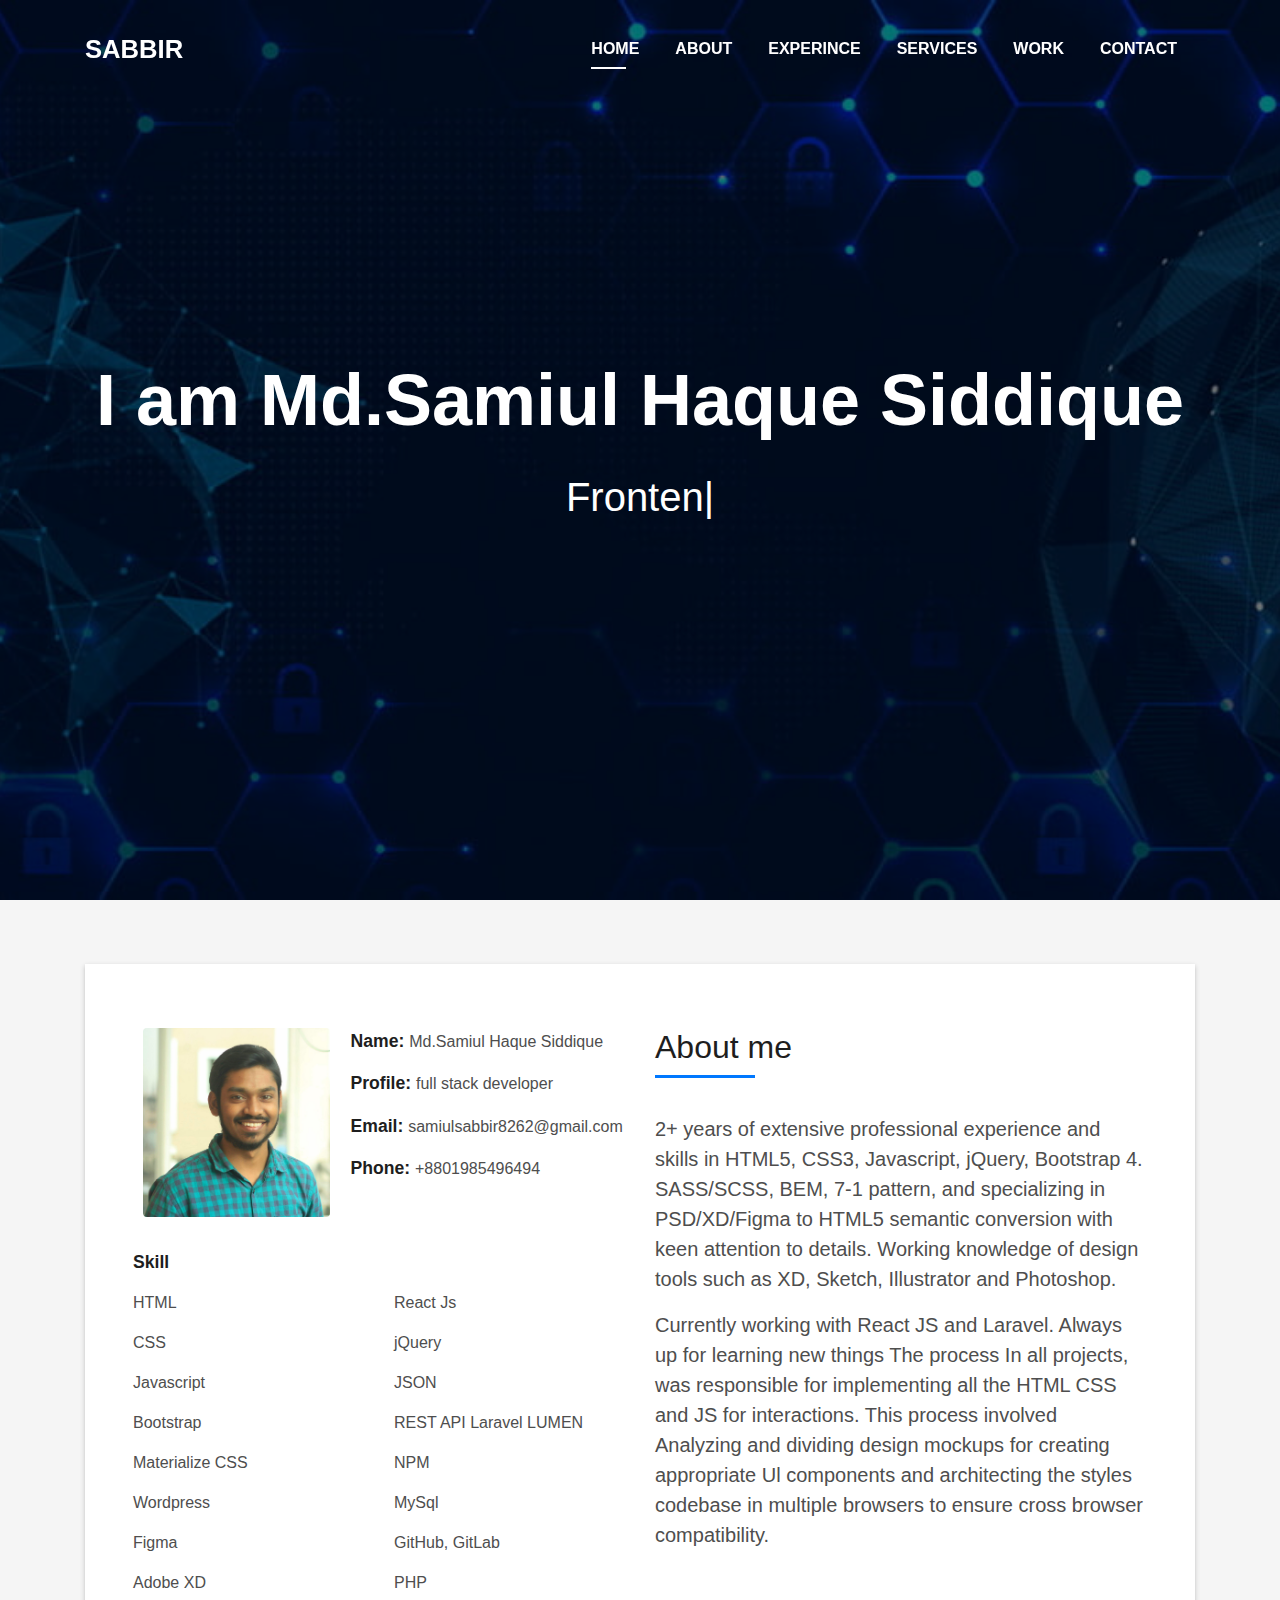
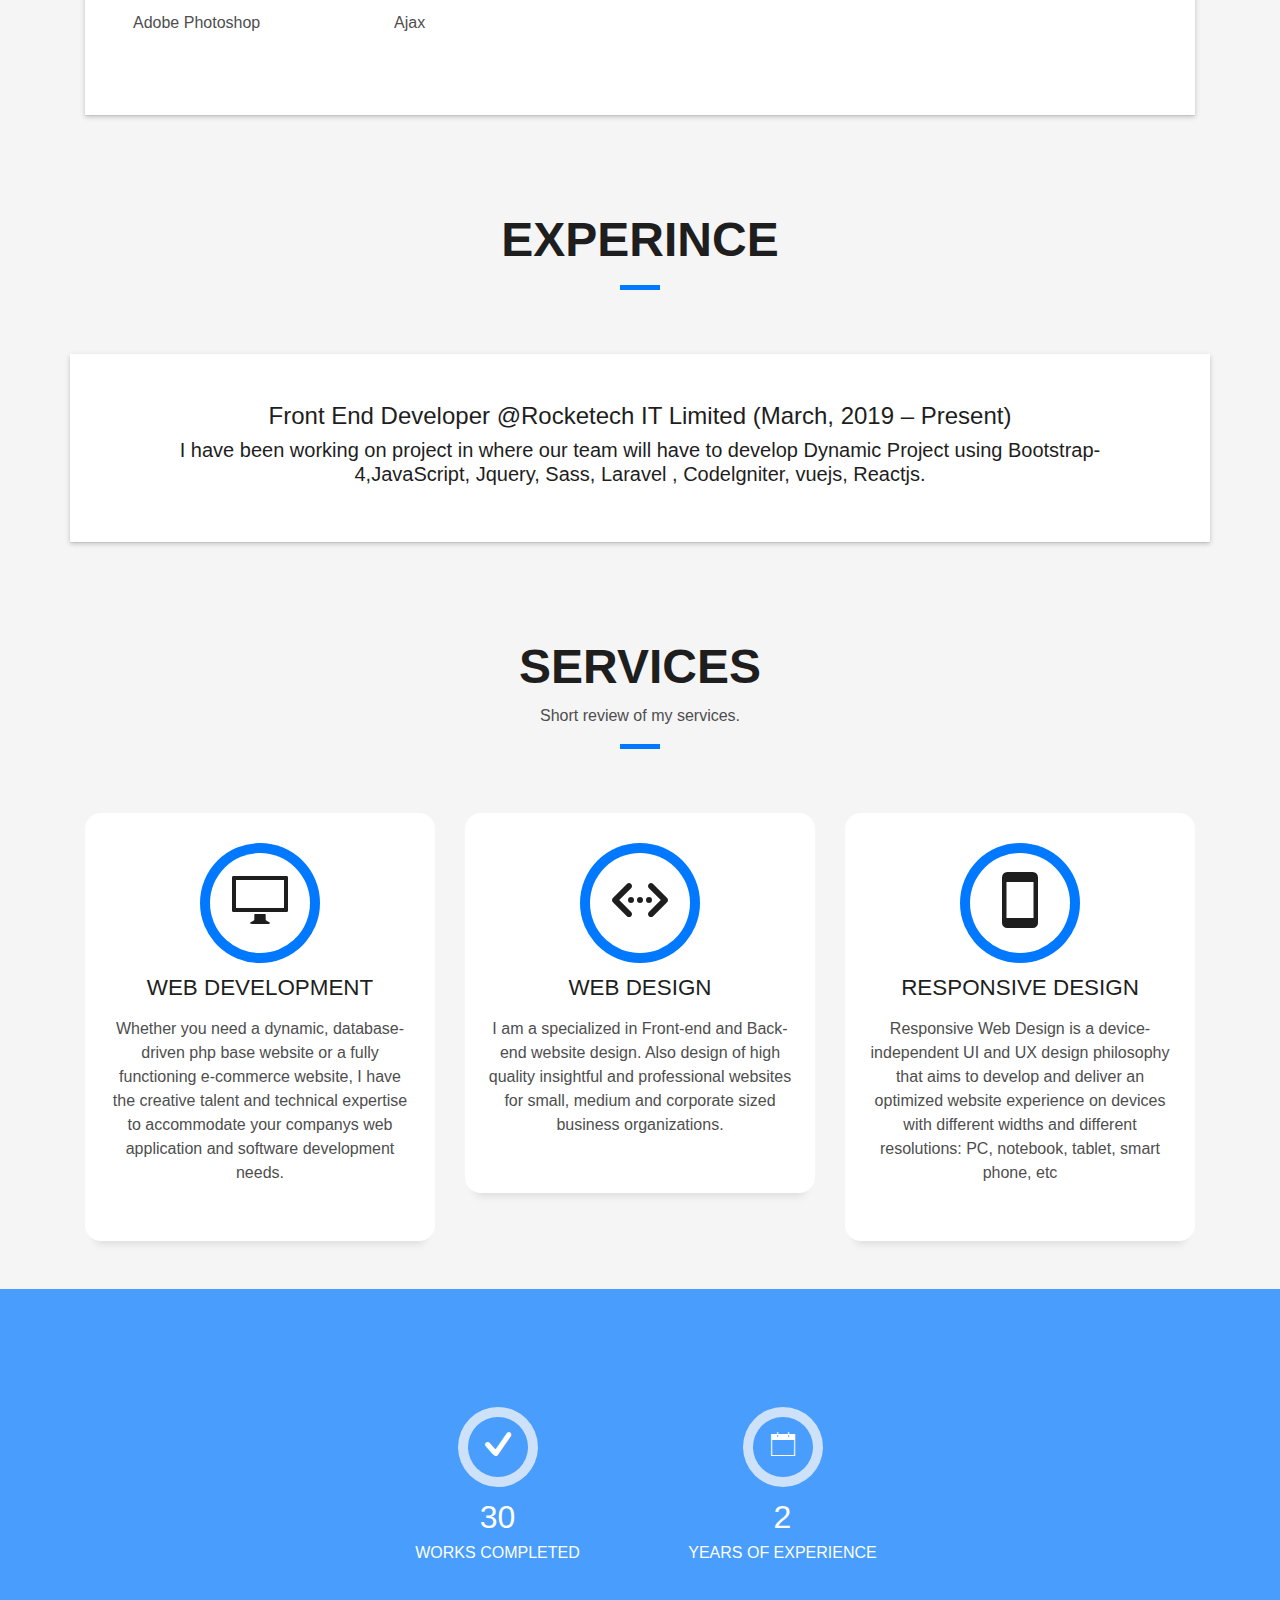
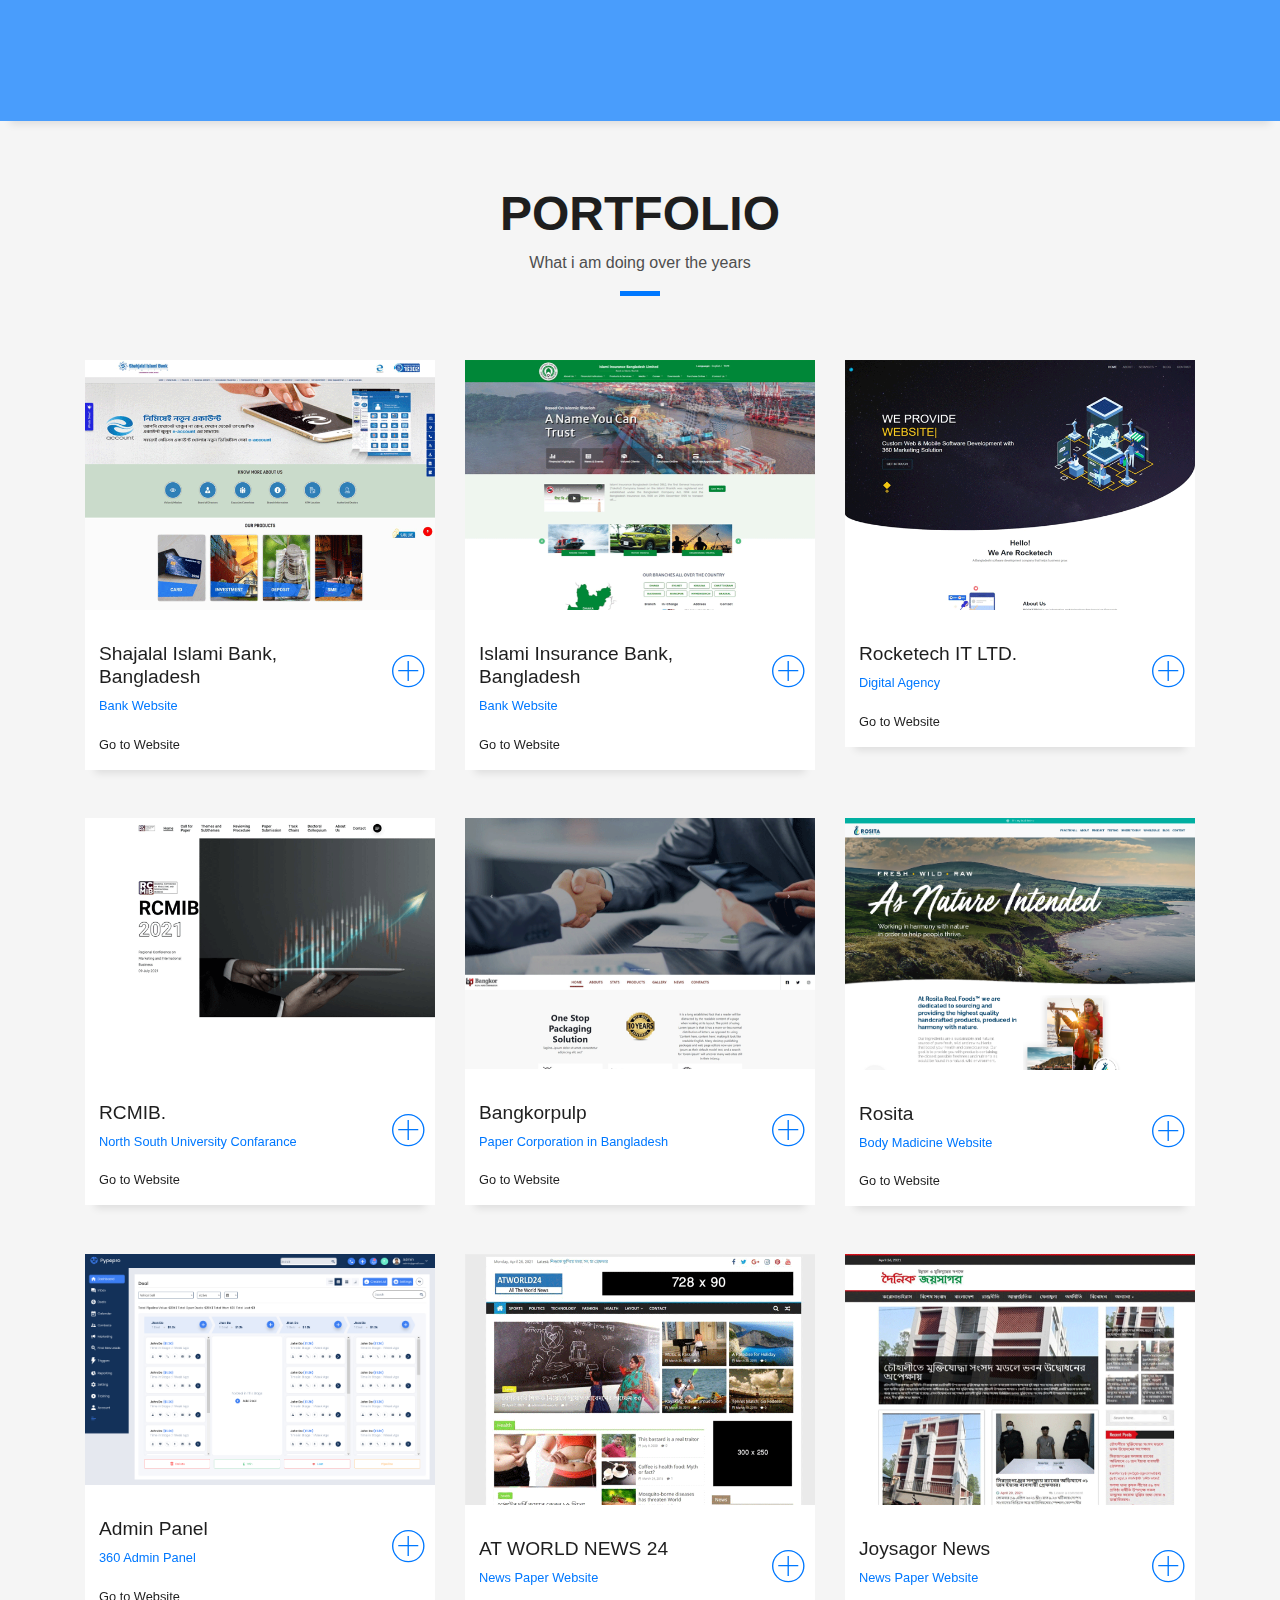
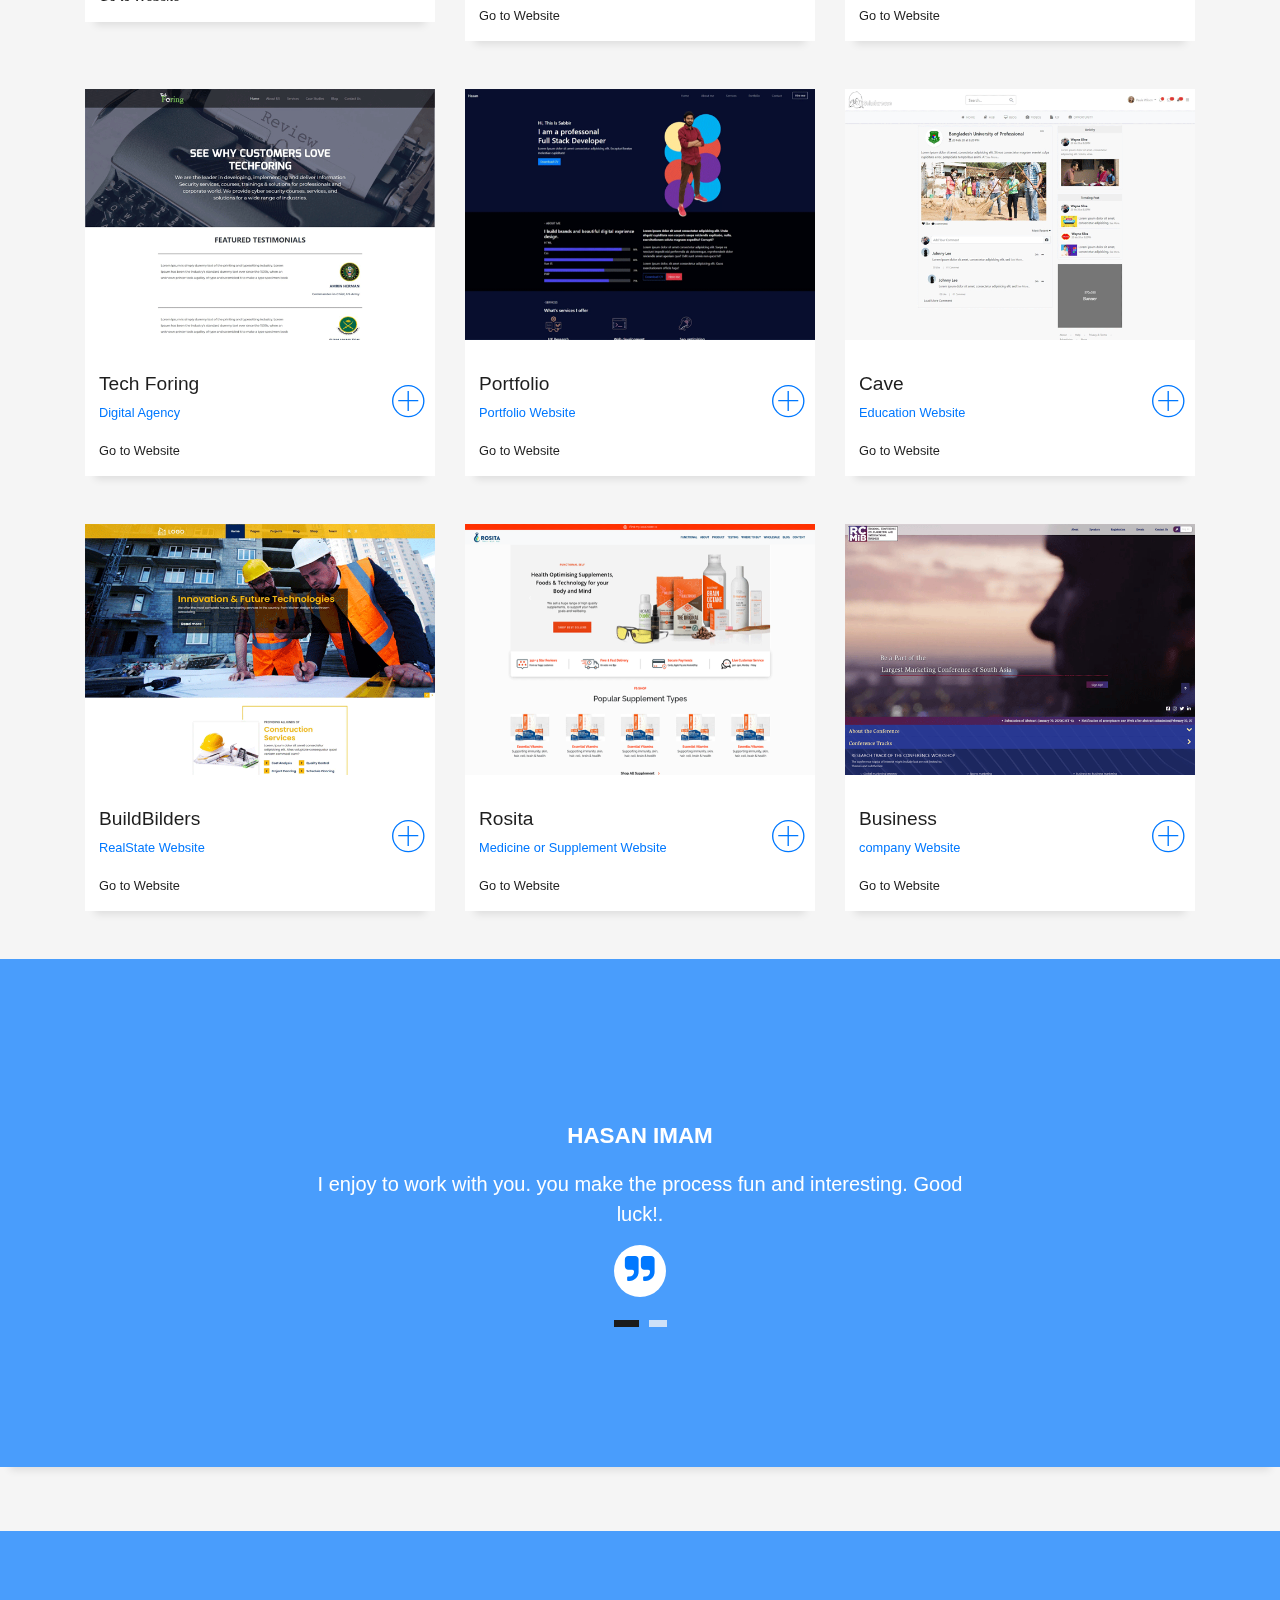
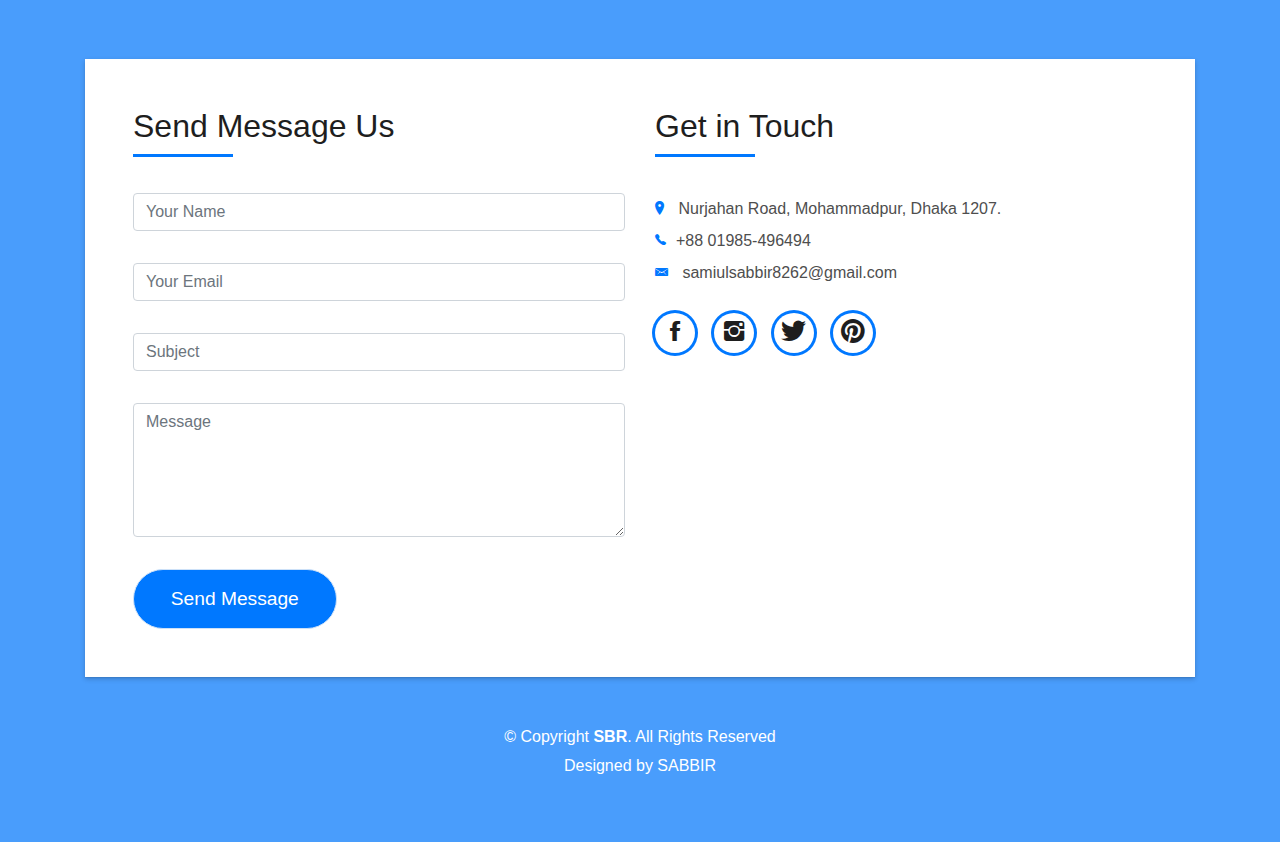
==== commit ec62a8fa: "add new two project rosita and admin 360" ====
--- a/index.html
+++ b/index.html
@@ -129,13 +129,15 @@
                       <p>CSS</p>
                       <p>Javascript</p>
                       <p>Bootstrap</p>
-                      <p>jQuery</p>
+                      <p>Materialize CSS</p> 
                       <p>Wordpress</p>
+                      <p>Figma</p>
                       <p>Adobe XD</p>
                       <p>Adobe Photoshop</p>
                     </div>
                     <div class="col-md-6">
                       <p>React Js</p>
+                      <p>jQuery</p>
                       <p>JSON</p>
                       <p>REST API Laravel LUMEN</p>
                       <p>NPM</p>
@@ -369,7 +371,7 @@
           <div class="work-box">
             <a href="img/work/work_01.png" data-lightbox="gallery-mf">
               <div class="work-img">
-                <img src="img/work/work_01_sm.png" alt="" class="img-fluid">
+                <img src="img/work_sm/work_01_sm.png" alt="" class="img-fluid">
               </div>
               <div class="work-content">
                 <div class="row">
@@ -394,7 +396,7 @@
           <div class="work-box">
             <a href="img/work/work_02.png" data-lightbox="gallery-mf">
               <div class="work-img">
-                <img src="img/work/work_02_sm.png" alt="" class="img-fluid">
+                <img src="img/work_sm/work_02_sm.png" alt="" class="img-fluid">
               </div>
               <div class="work-content">
                 <div class="row">
@@ -421,7 +423,7 @@
           <div class="work-box">
             <a href="img/work/work_03.png" data-lightbox="gallery-mf">
               <div class="work-img">
-                <img src="img/work/work_03_sm.png" alt="" class="img-fluid">
+                <img src="img/work_sm/work_03_sm.png" alt="" class="img-fluid">
               </div>
               <div class="work-content">
                 <div class="row">
@@ -448,7 +450,7 @@
           <div class="work-box">
             <a href="img/work/work_04.jpeg" data-lightbox="gallery-mf">
               <div class="work-img">
-                <img src="img/work/work_04_sm.png" alt="" class="img-fluid">
+                <img src="img/work_sm/work_04_sm.png" alt="" class="img-fluid">
               </div>
               <div class="work-content">
                 <div class="row">
@@ -475,7 +477,7 @@
           <div class="work-box">
             <a href="img/work/work_05.png" data-lightbox="gallery-mf">
               <div class="work-img">
-                <img src="img/work/work_05_sm.png" alt="" class="img-fluid">
+                <img src="img/work_sm/work_05_sm.png" alt="" class="img-fluid">
               </div>
               <div class="work-content">
                 <div class="row">
@@ -500,9 +502,63 @@
         </div>
         <div class="col-md-4">
           <div class="work-box">
+            <a href="img/work/work_14.png" data-lightbox="gallery-mf">
+              <div class="work-img">
+                <img src="img/work_sm/work_14_sm.png" alt="" class="img-fluid">
+              </div>
+              <div class="work-content">
+                <div class="row">
+                  <div class="col-sm-8">
+                    <h2 class="w-title">Rosita</h2>
+                    <div class="w-more">
+                      <span class="w-ctegory">Body Madicine Website</span>
+                      <!-- / <span class="w-date">18 Sep. 2018</span> -->
+                      <br/><br/>
+                      <a href="https://samuil22.github.io/rosita/" target="_blank">Go to Website</a>
+                    </div>
+                  </div>
+                  <div class="col-sm-4">
+                    <div class="w-like">
+                      <span class="ion-ios-plus-outline"></span>
+                    </div>
+                  </div>
+                </div>
+              </div>
+            </a>
+          </div>
+        </div>
+        <div class="col-md-4">
+          <div class="work-box">
+            <a href="img/work/work_15.png" data-lightbox="gallery-mf">
+              <div class="work-img">
+                <img src="img/work_sm/work_15.png" alt="" class="img-fluid">
+              </div>
+              <div class="work-content">
+                <div class="row">
+                  <div class="col-sm-8">
+                    <h2 class="w-title">Admin Panel</h2>
+                    <div class="w-more">
+                      <span class="w-ctegory">360 Admin Panel</span>
+                      <!-- / <span class="w-date">18 Sep. 2018</span> -->
+                      <br/><br/>
+                      <a href="https://samuil22.github.io/360Admin/" target="_blank">Go to Website</a>
+                    </div>
+                  </div>
+                  <div class="col-sm-4">
+                    <div class="w-like">
+                      <span class="ion-ios-plus-outline"></span>
+                    </div>
+                  </div>
+                </div>
+              </div>
+            </a>
+          </div>
+        </div>
+        <div class="col-md-4">
+          <div class="work-box">
             <a href="img/work/work_06.png" data-lightbox="gallery-mf">
               <div class="work-img">
-                <img src="img/work/work_06_sm.png" alt="" class="img-fluid">
+                <img src="img/work_sm/work_06_sm.png" alt="" class="img-fluid">
               </div>
               <div class="work-content">
                 <div class="row">
@@ -529,7 +585,7 @@
           <div class="work-box">
             <a href="img/work/work_07.png" data-lightbox="gallery-mf">
               <div class="work-img">
-                <img src="img/work/work_07_sm.png" alt="" class="img-fluid">
+                <img src="img/work_sm/work_07_sm.png" alt="" class="img-fluid">
               </div>
               <div class="work-content">
                 <div class="row">
@@ -556,7 +612,7 @@
           <div class="work-box">
             <a href="img/work/work_08.png" data-lightbox="gallery-mf">
               <div class="work-img">
-                <img src="img/work/work_08_sm.png" alt="" class="img-fluid">
+                <img src="img/work_sm/work_08_sm.png" alt="" class="img-fluid">
               </div>
               <div class="work-content">
                 <div class="row">
@@ -583,7 +639,7 @@
           <div class="work-box">
             <a href="img/work/work_09.png" data-lightbox="gallery-mf">
               <div class="work-img">
-                <img src="img/work/work_09_sm.png" alt="" class="img-fluid">
+                <img src="img/work_sm/work_09_sm.png" alt="" class="img-fluid">
               </div>
               <div class="work-content">
                 <div class="row">
@@ -610,7 +666,7 @@
           <div class="work-box">
             <a href="img/work/work_10_sm.png" data-lightbox="gallery-mf">
               <div class="work-img">
-                <img src="img/work/work_10_sm.png" alt="" class="img-fluid">
+                <img src="img/work_sm/work_10_sm.png" alt="" class="img-fluid">
               </div>
               <div class="work-content">
                 <div class="row">
@@ -637,7 +693,7 @@
           <div class="work-box">
             <a href="img/work/work_11.png" data-lightbox="gallery-mf">
               <div class="work-img">
-                <img src="img/work/work_11_sm.png" alt="" class="img-fluid">
+                <img src="img/work_sm/work_11_sm.png" alt="" class="img-fluid">
               </div>
               <div class="work-content">
                 <div class="row">
@@ -664,7 +720,7 @@
           <div class="work-box">
             <a href="img/work/work_12.png" data-lightbox="gallery-mf">
               <div class="work-img">
-                <img src="img/work/work_12_sm.png" alt="" class="img-fluid">
+                <img src="img/work_sm/work_12_sm.png" alt="" class="img-fluid">
               </div>
               <div class="work-content">
                 <div class="row">
@@ -691,7 +747,7 @@
           <div class="work-box">
             <a href="img/work/work_13.png" data-lightbox="gallery-mf">
               <div class="work-img">
-                <img src="img/work/work_13_sm.png" alt="" class="img-fluid">
+                <img src="img/work_sm/work_13_sm.png" alt="" class="img-fluid">
               </div>
               <div class="work-content">
                 <div class="row">
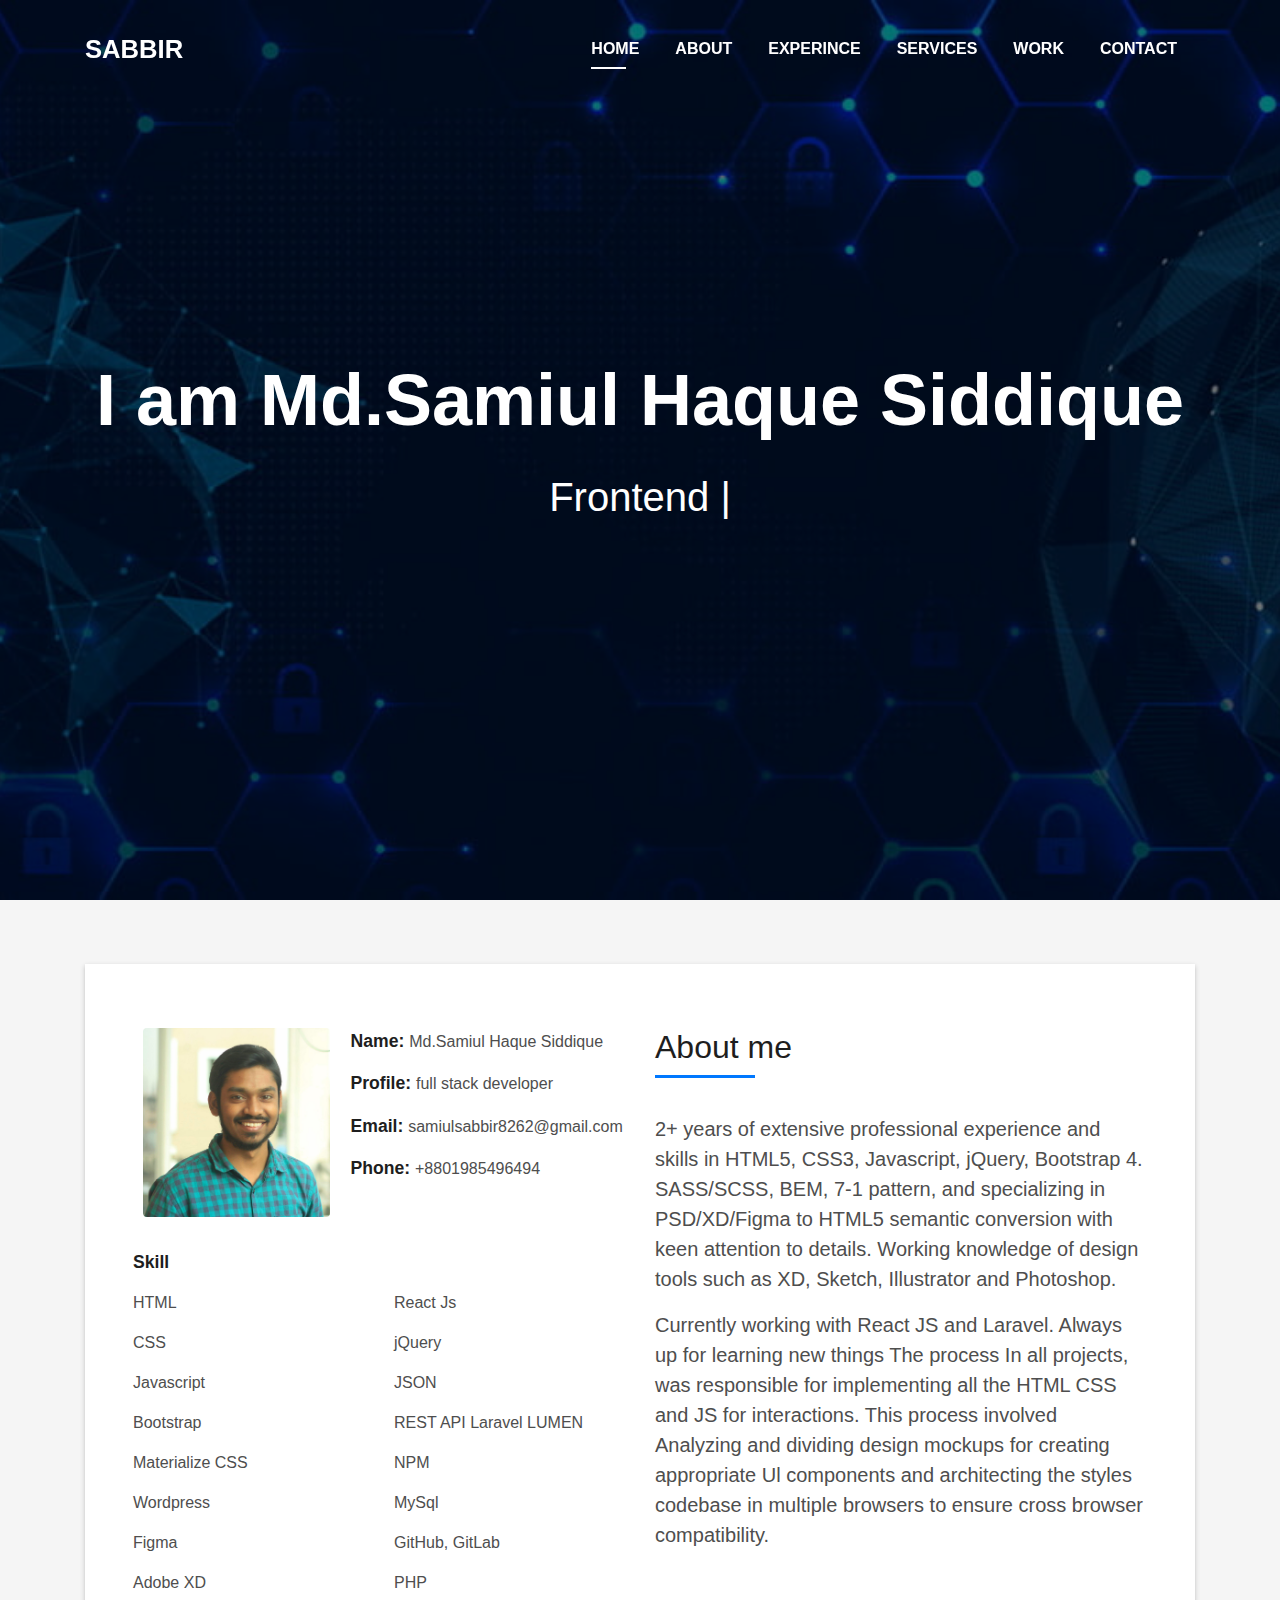
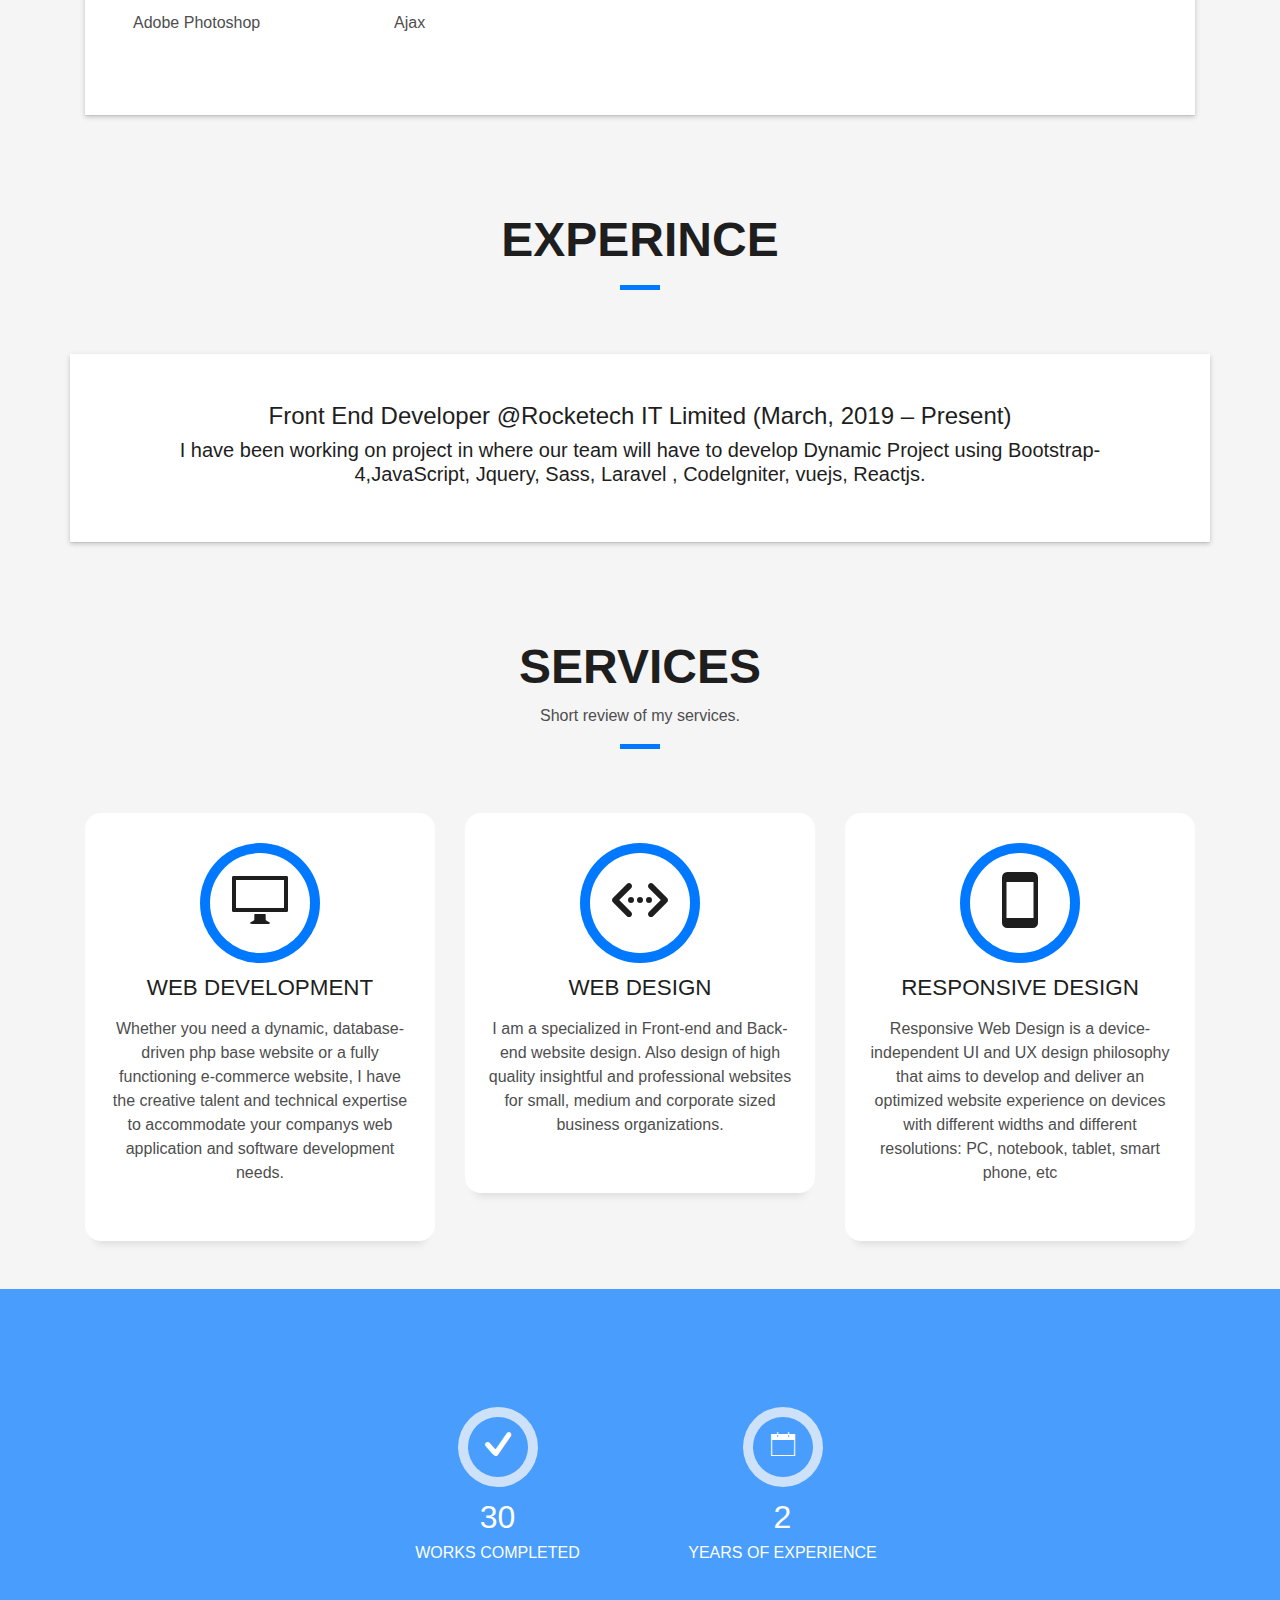
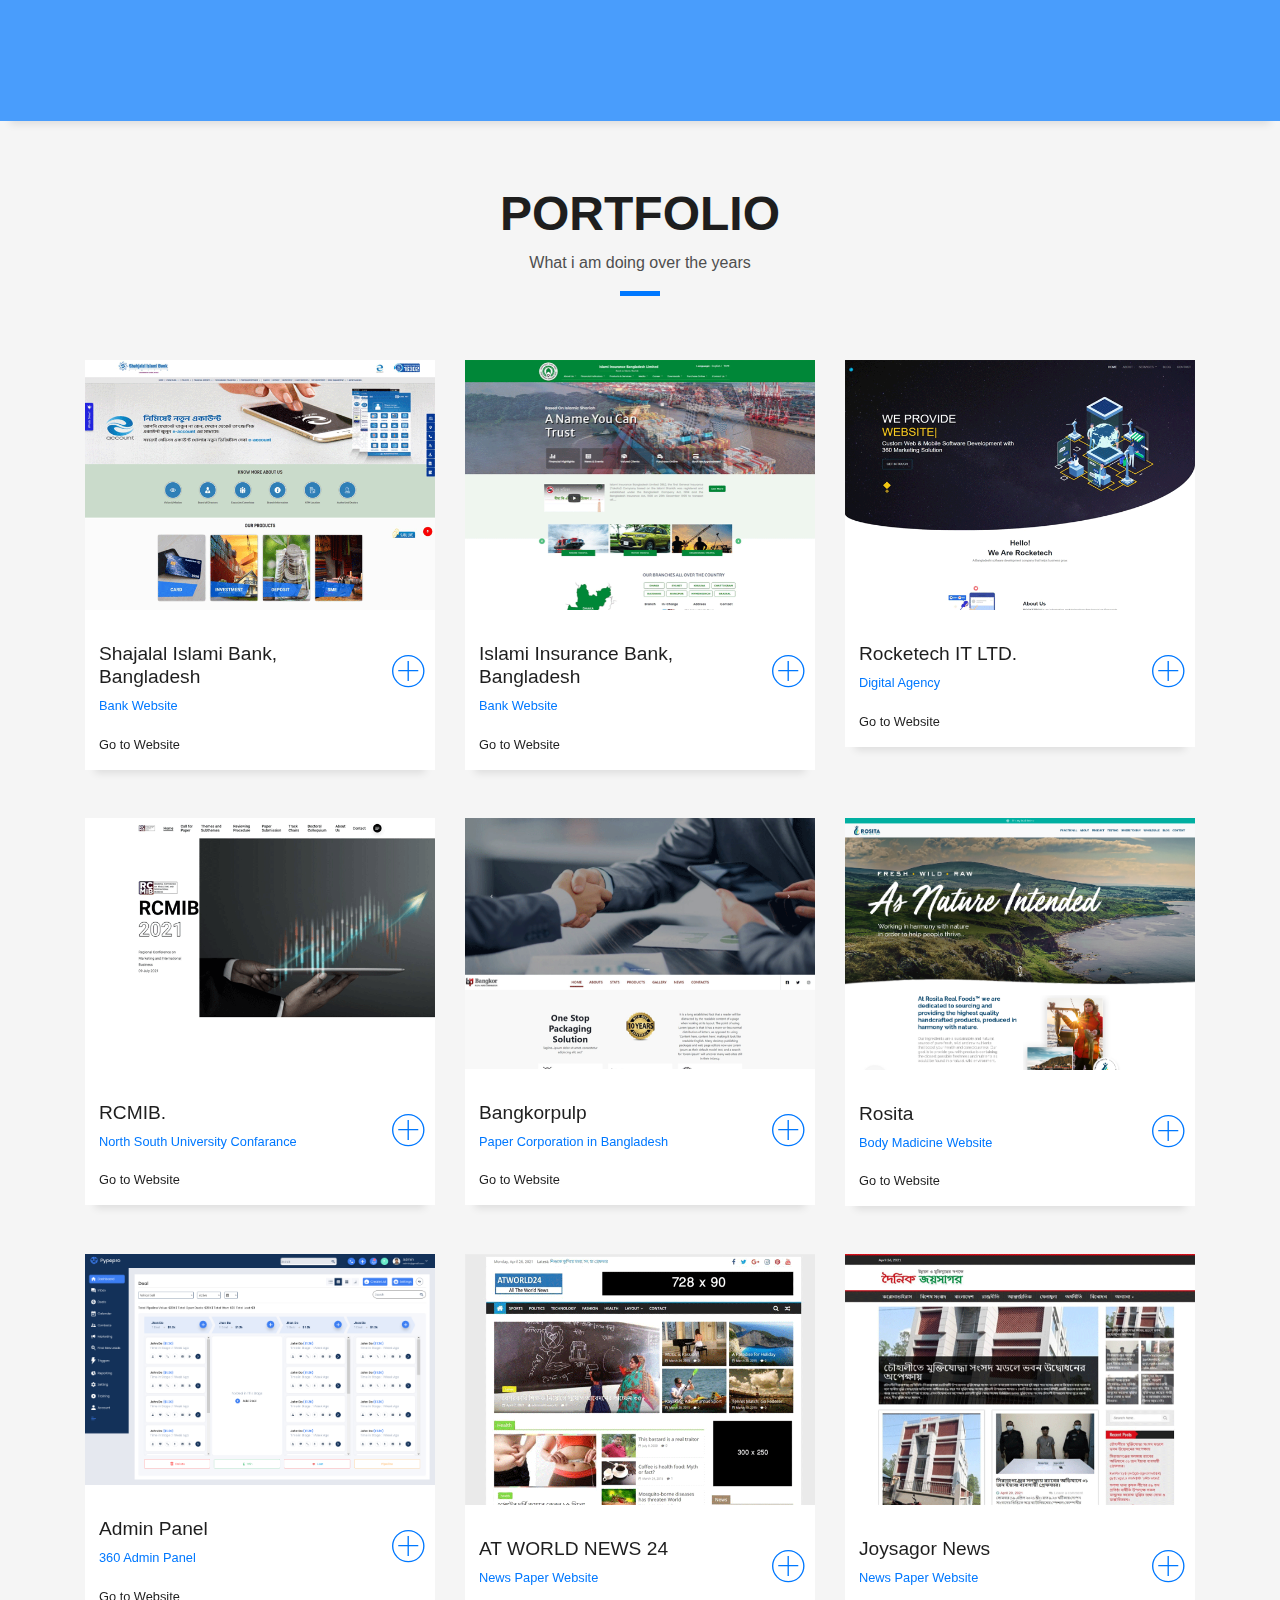
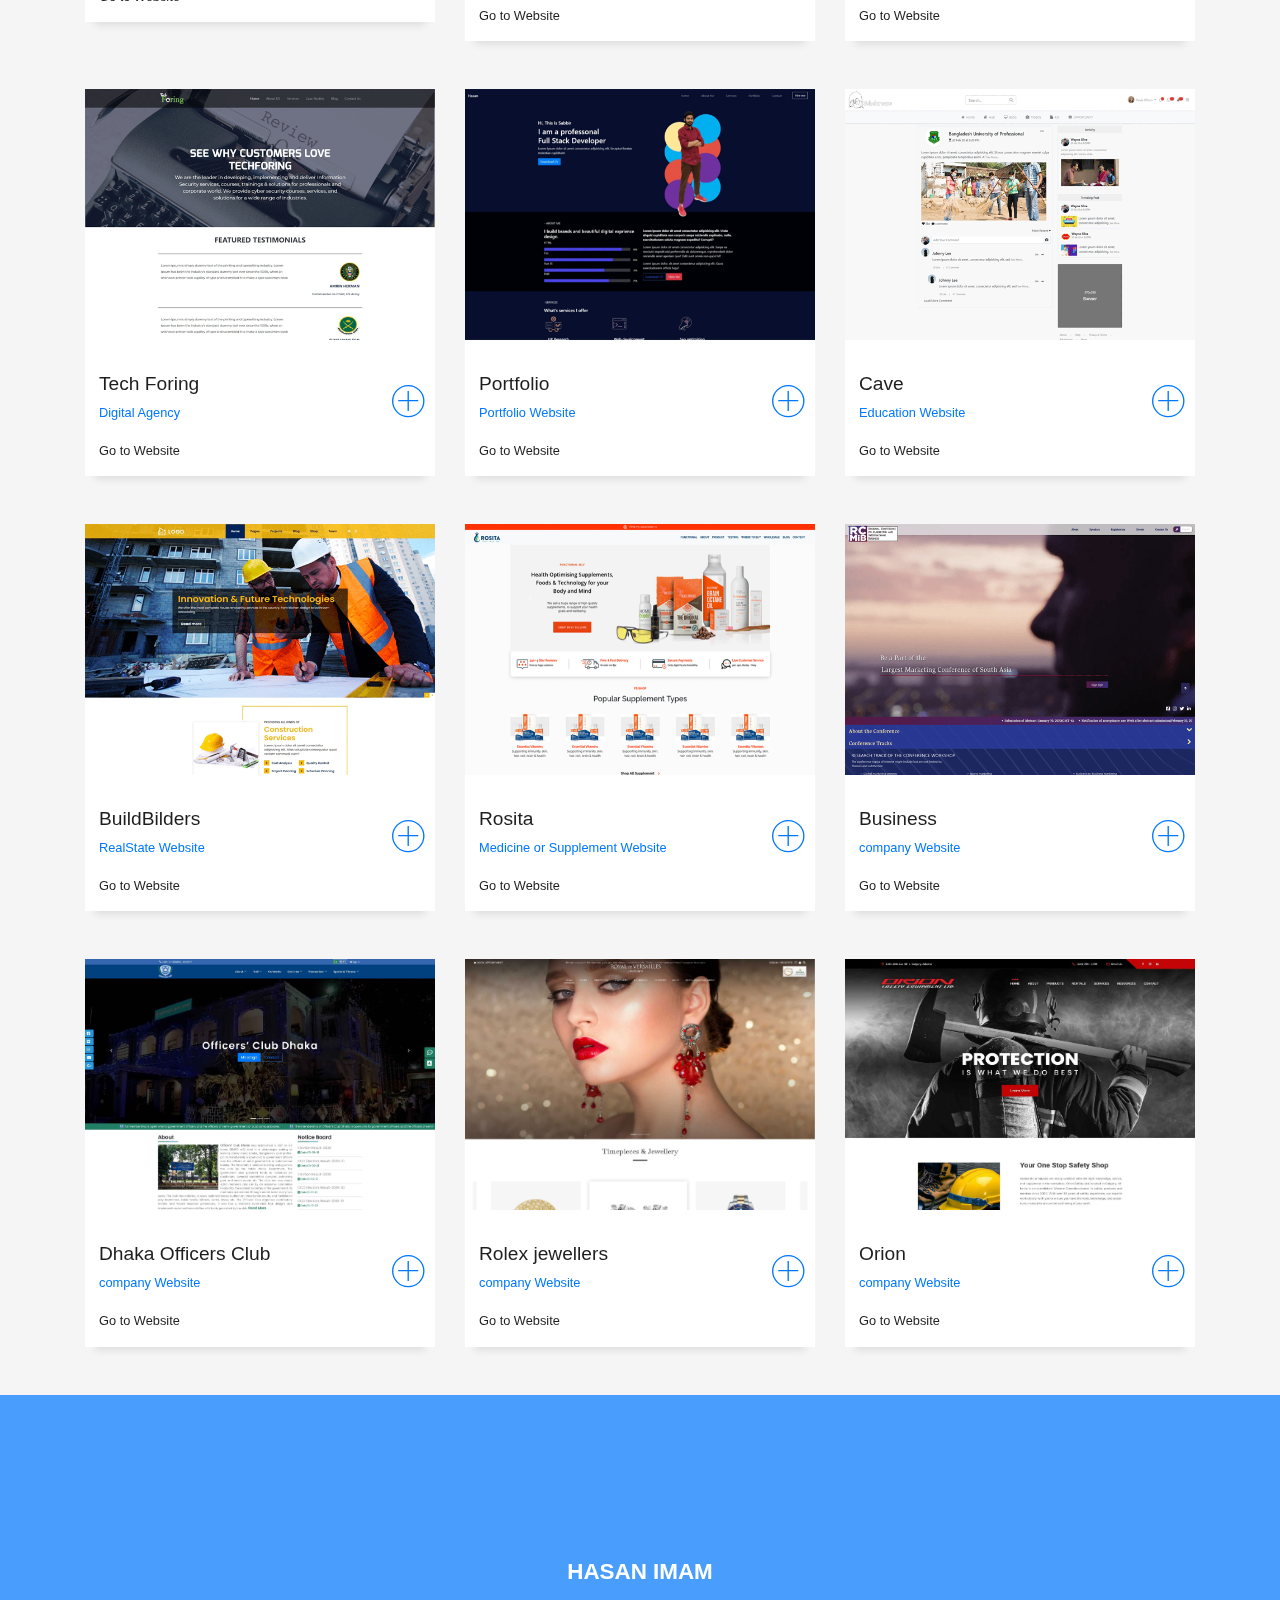
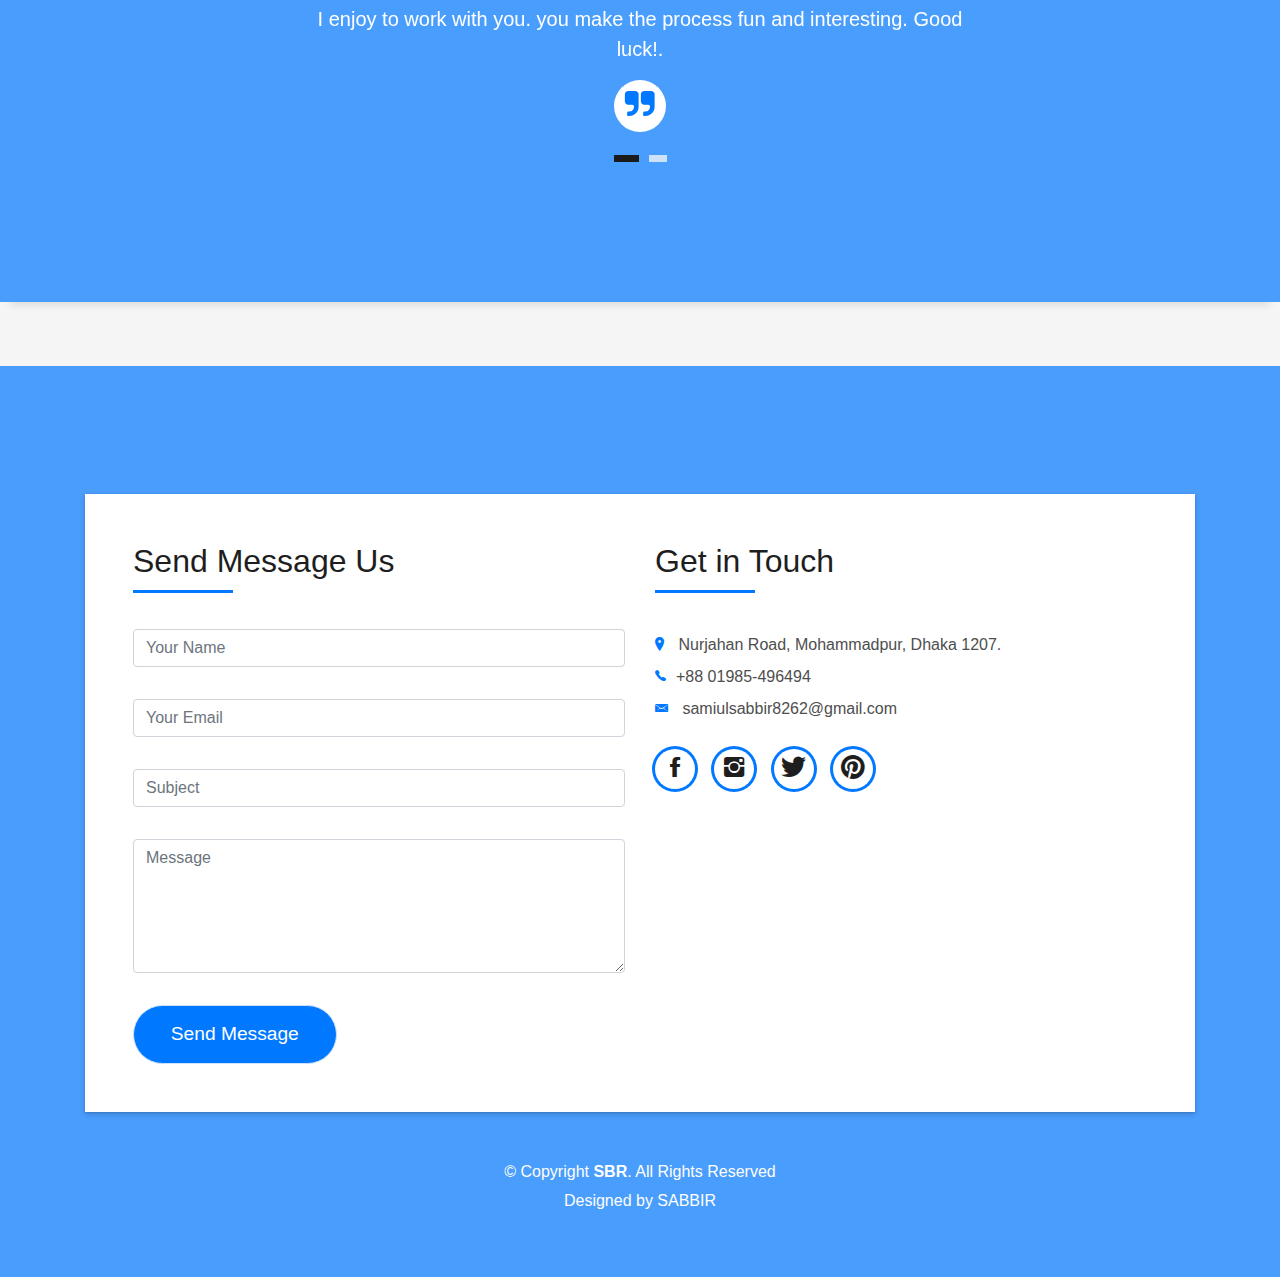
==== commit 4d941e15: "add new three website orion,officersclub & jewllers" ====
--- a/index.html
+++ b/index.html
@@ -758,6 +758,90 @@
                       <!-- / <span class="w-date">18 Sep. 2017</span> -->
                       <br/><br/>
                       <a href="https://samuil22.github.io/rcmib/" target="_blank">Go to Website</a>
+                    </div>
+                  </div>
+                  <div class="col-sm-4">
+                    <div class="w-like">
+                      <span class="ion-ios-plus-outline"></span>
+                    </div>
+                  </div>
+                </div>
+              </div>
+            </a>
+          </div>
+        </div>
+
+        <div class="col-md-4">
+          <div class="work-box">
+            <a href="img/work/work_16.png" data-lightbox="gallery-mf">
+              <div class="work-img">
+                <img src="img/work_sm/work_16_sm.jpg" alt="" class="img-fluid">
+              </div>
+              <div class="work-content">
+                <div class="row">
+                  <div class="col-sm-8">
+                    <h2 class="w-title">Dhaka Officers Club</h2>
+                    <div class="w-more">
+                      <span class="w-ctegory">company Website</span> 
+                      <!-- / <span class="w-date">18 Sep. 2017</span> -->
+                      <br/><br/>
+                      <a href="https://samuil22.github.io/officersclub/" target="_blank">Go to Website</a>
+                    </div>
+                  </div>
+                  <div class="col-sm-4">
+                    <div class="w-like">
+                      <span class="ion-ios-plus-outline"></span>
+                    </div>
+                  </div>
+                </div>
+              </div>
+            </a>
+          </div>
+        </div>
+
+        <div class="col-md-4">
+          <div class="work-box">
+            <a href="img/work/work_17.png" data-lightbox="gallery-mf">
+              <div class="work-img">
+                <img src="img/work_sm/work_17_sm.jpg" alt="" class="img-fluid">
+              </div>
+              <div class="work-content">
+                <div class="row">
+                  <div class="col-sm-8">
+                    <h2 class="w-title">Rolex jewellers </h2>
+                    <div class="w-more">
+                      <span class="w-ctegory">company Website</span> 
+                      <!-- / <span class="w-date">18 Sep. 2017</span> -->
+                      <br/><br/>
+                      <a href="https://samuil22.github.io/jewellers/" target="_blank">Go to Website</a>
+                    </div>
+                  </div>
+                  <div class="col-sm-4">
+                    <div class="w-like">
+                      <span class="ion-ios-plus-outline"></span>
+                    </div>
+                  </div>
+                </div>
+              </div>
+            </a>
+          </div>
+        </div>
+
+        <div class="col-md-4">
+          <div class="work-box">
+            <a href="img/work/work_18.jpg" data-lightbox="gallery-mf">
+              <div class="work-img">
+                <img src="img/work_sm/work_18_sm.jpg" alt="" class="img-fluid">
+              </div>
+              <div class="work-content">
+                <div class="row">
+                  <div class="col-sm-8">
+                    <h2 class="w-title">Orion</h2>
+                    <div class="w-more">
+                      <span class="w-ctegory">company Website</span> 
+                      <!-- / <span class="w-date">18 Sep. 2017</span> -->
+                      <br/><br/>
+                      <a href="https://samuil22.github.io/orion/" target="_blank">Go to Website</a>
                     </div>
                   </div>
                   <div class="col-sm-4">
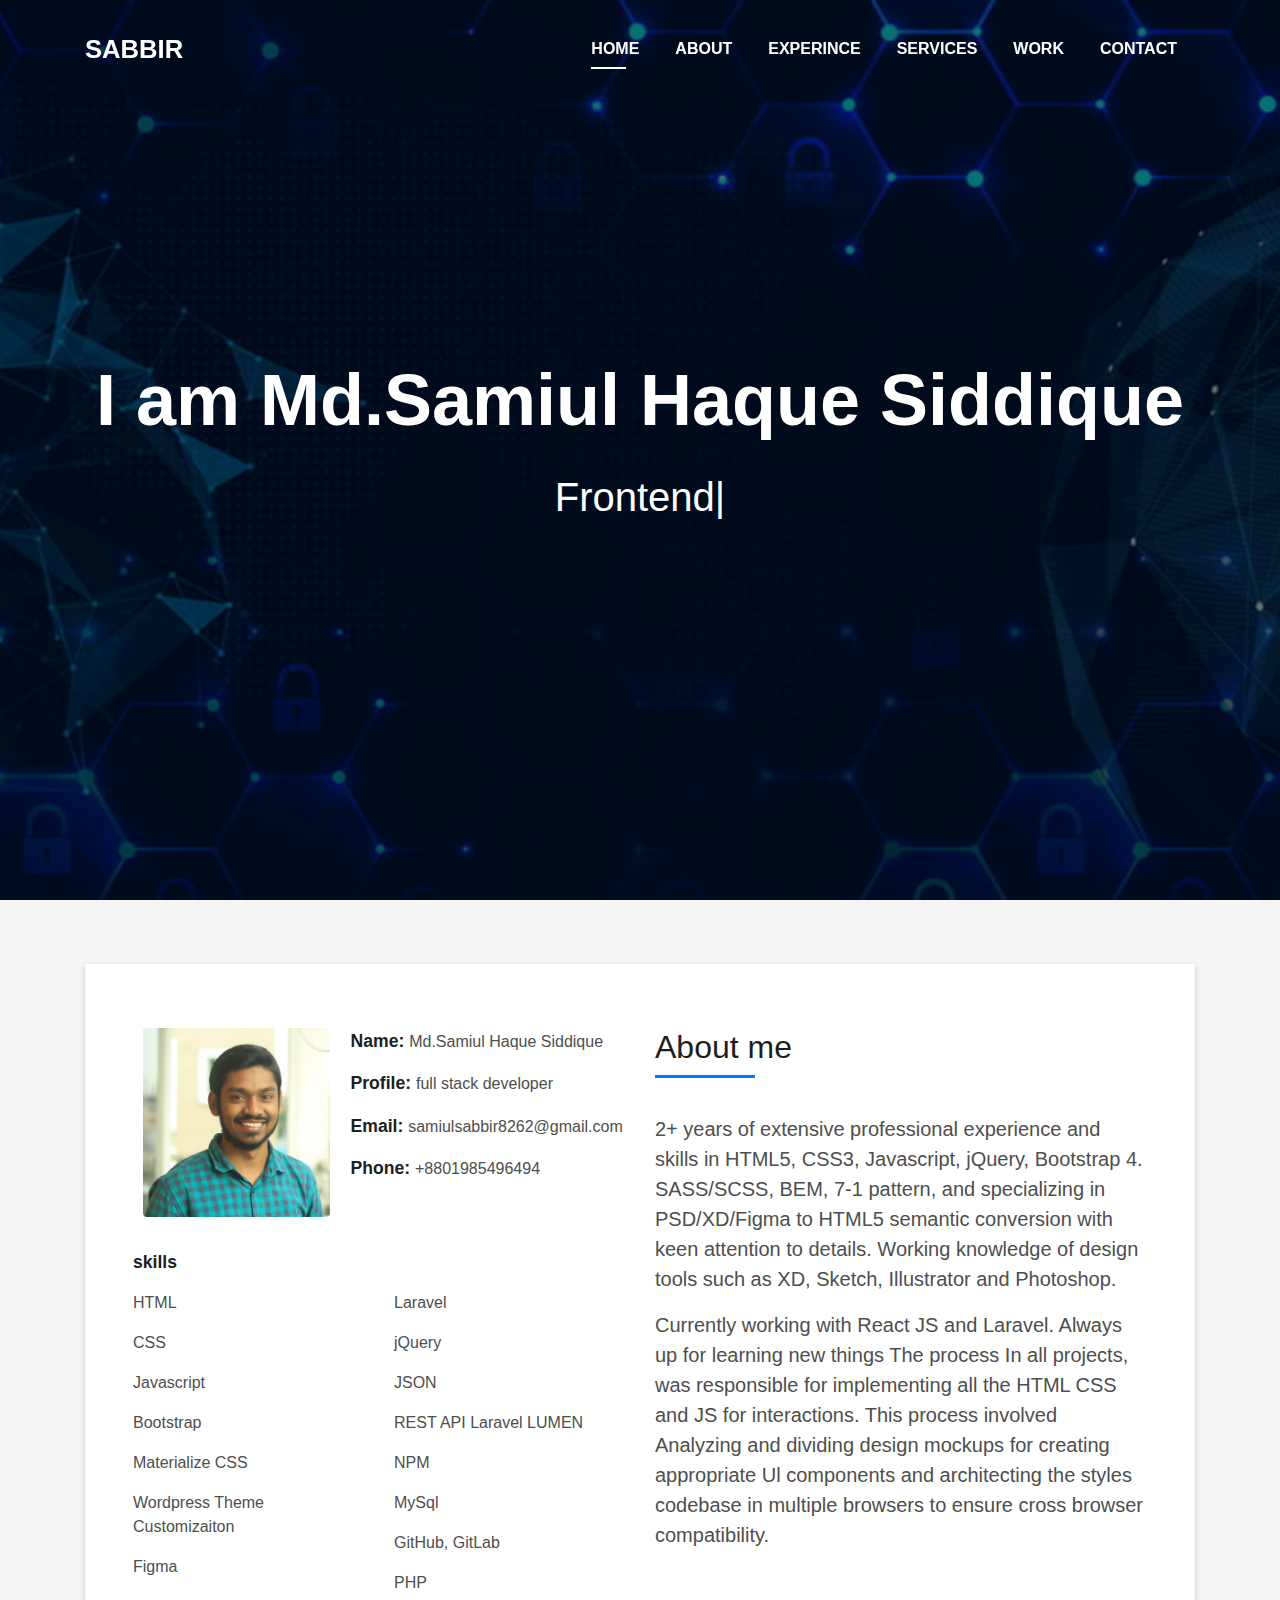
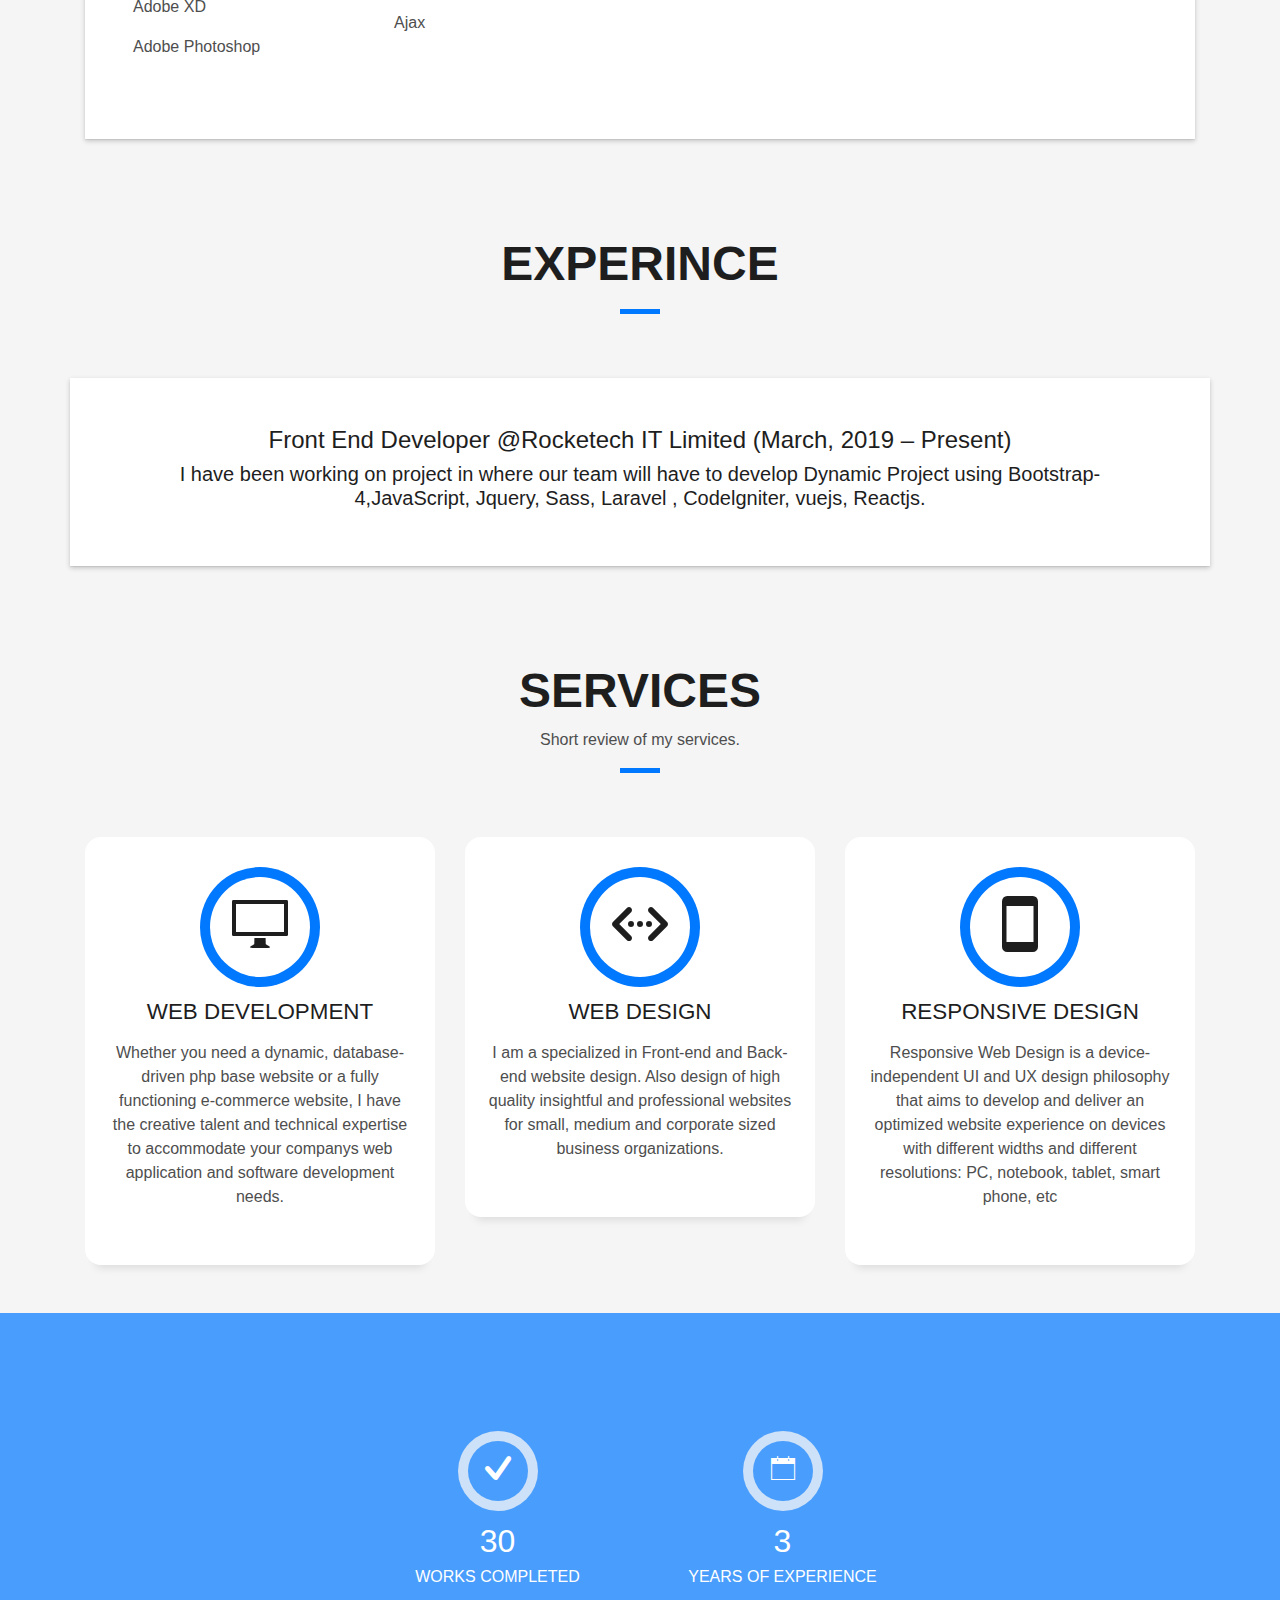
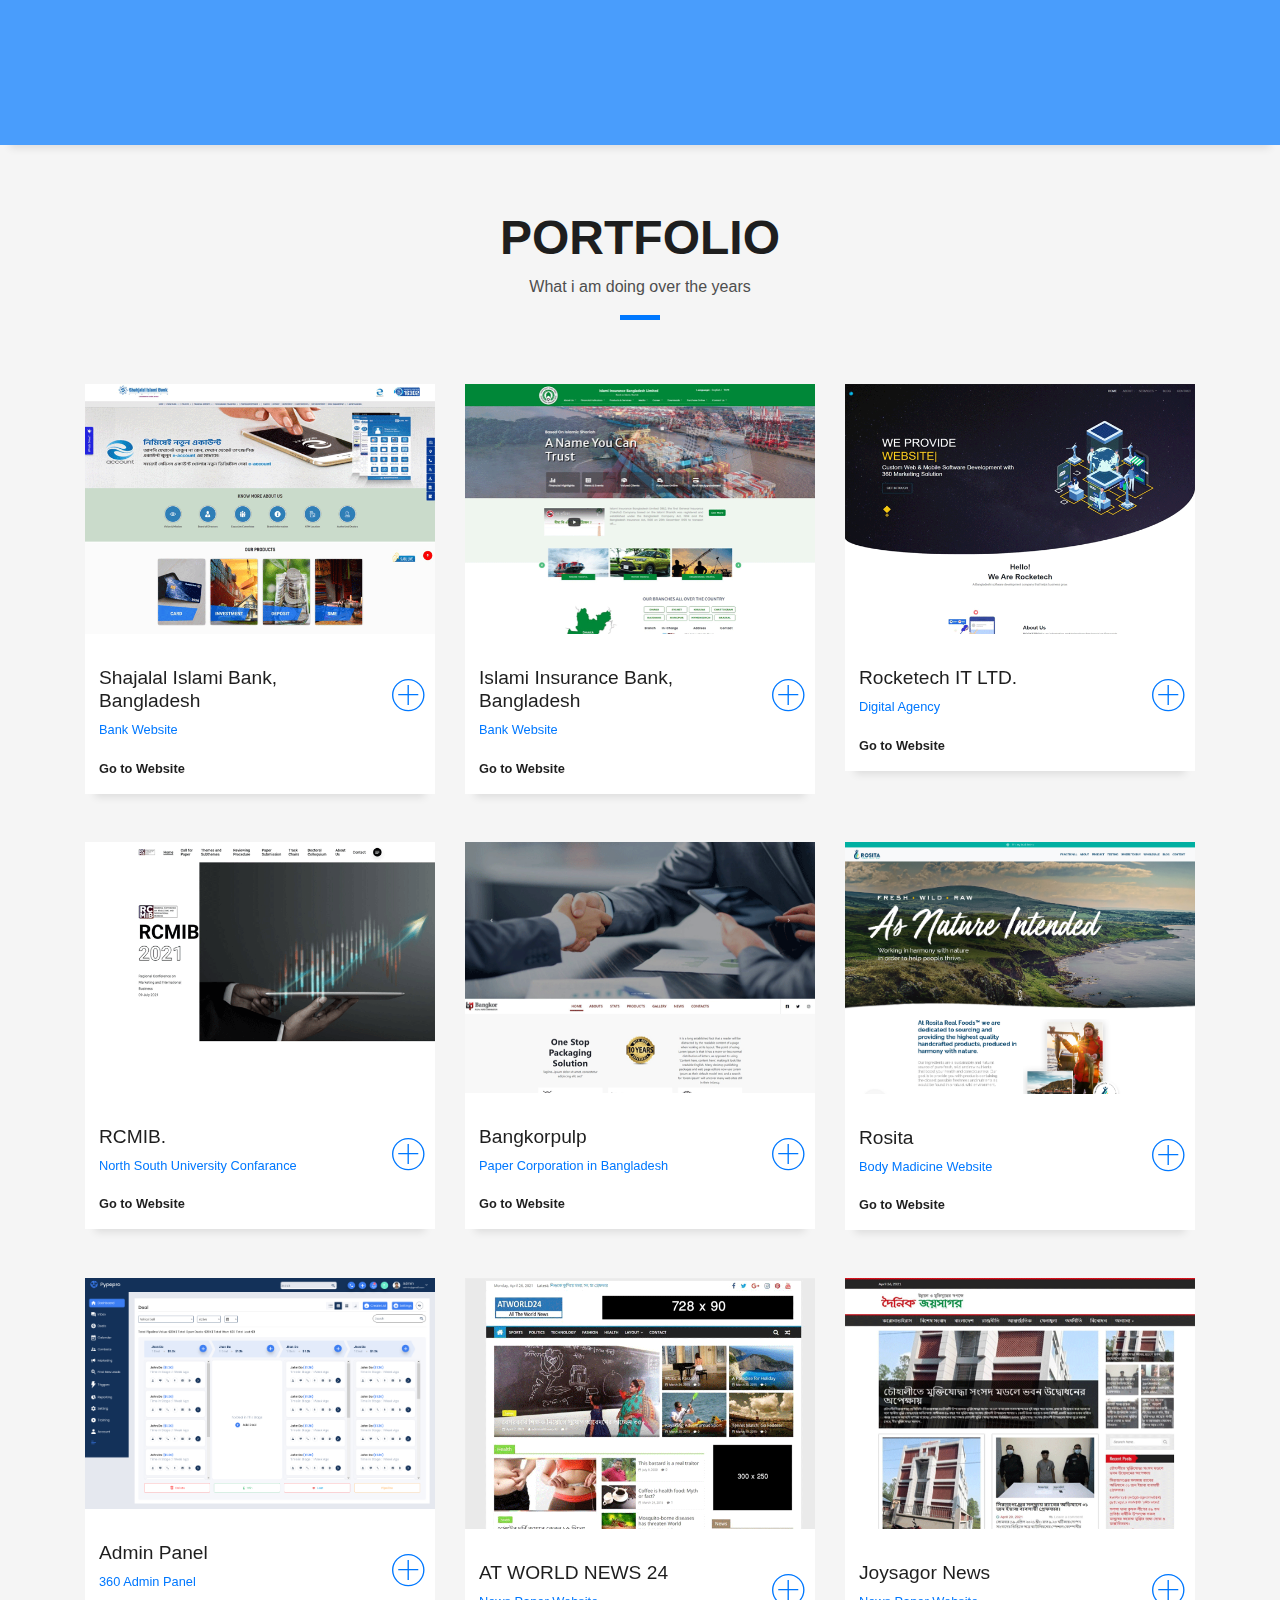
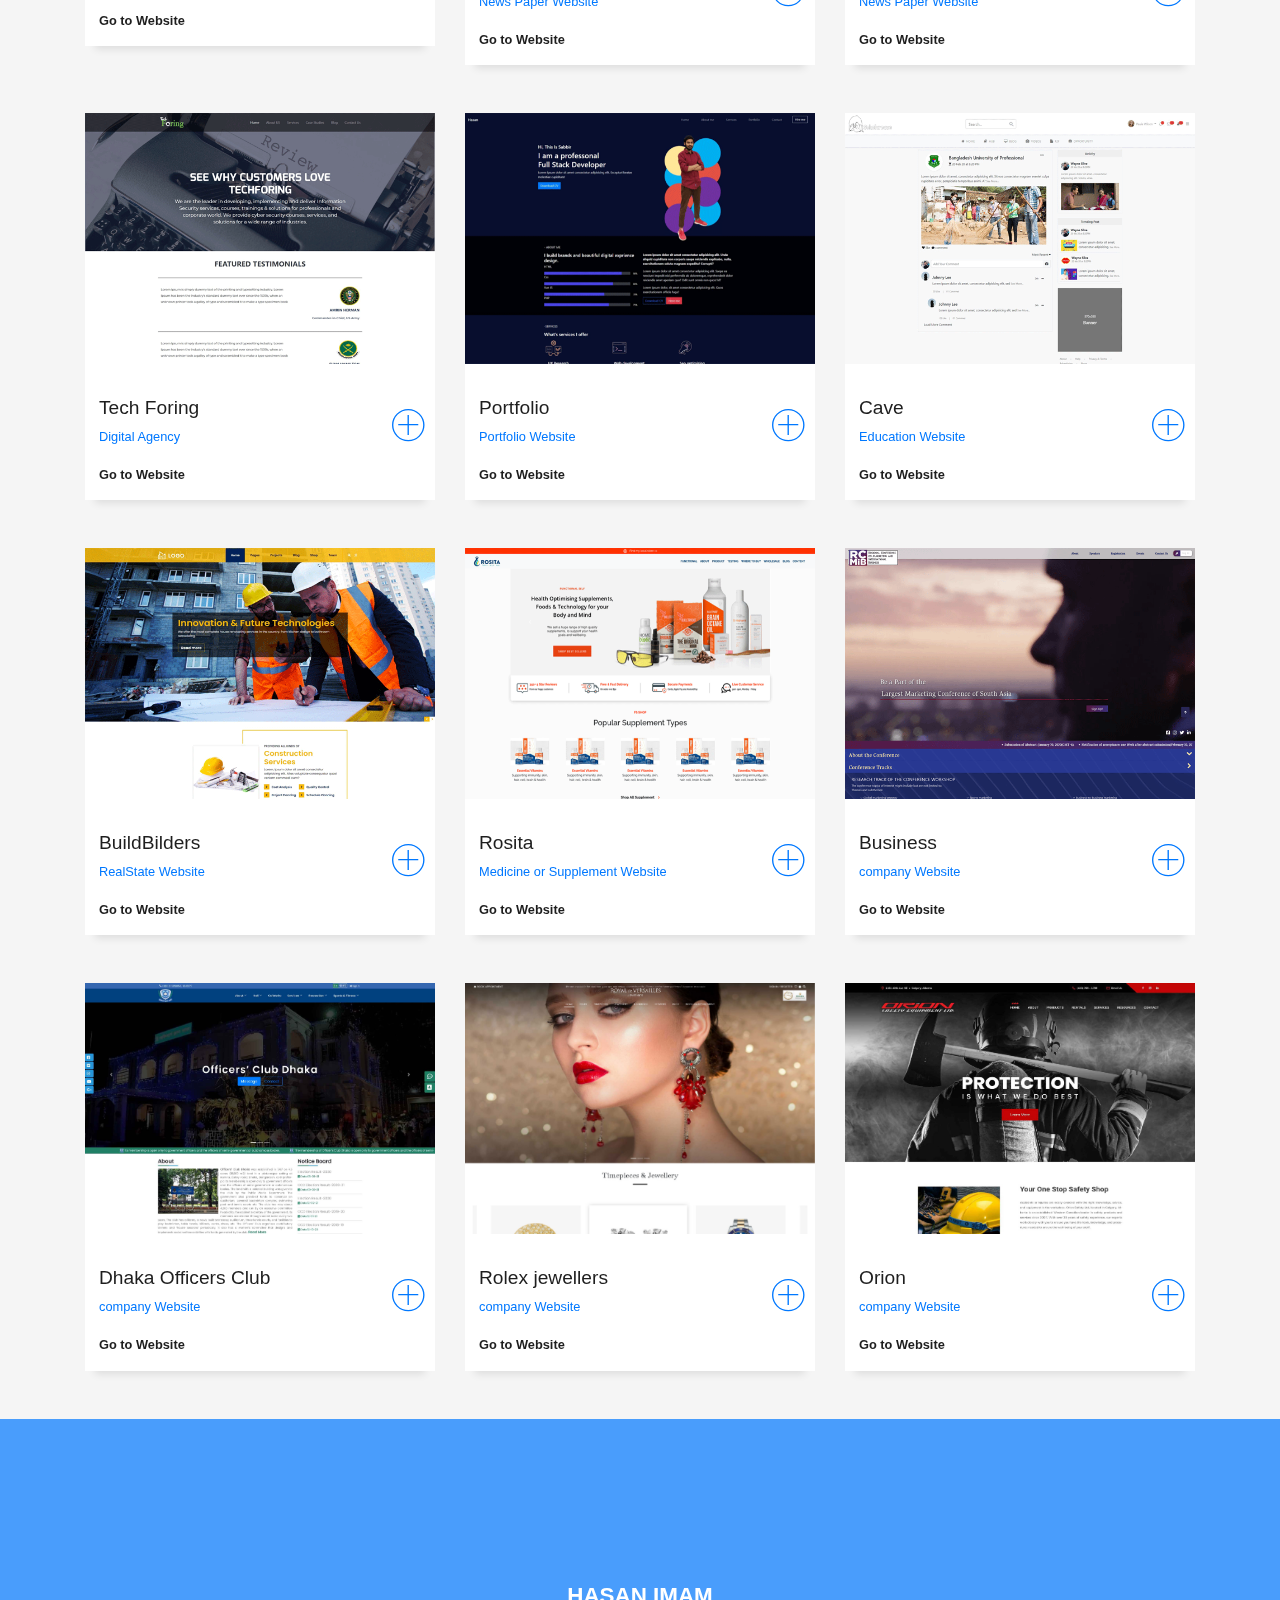
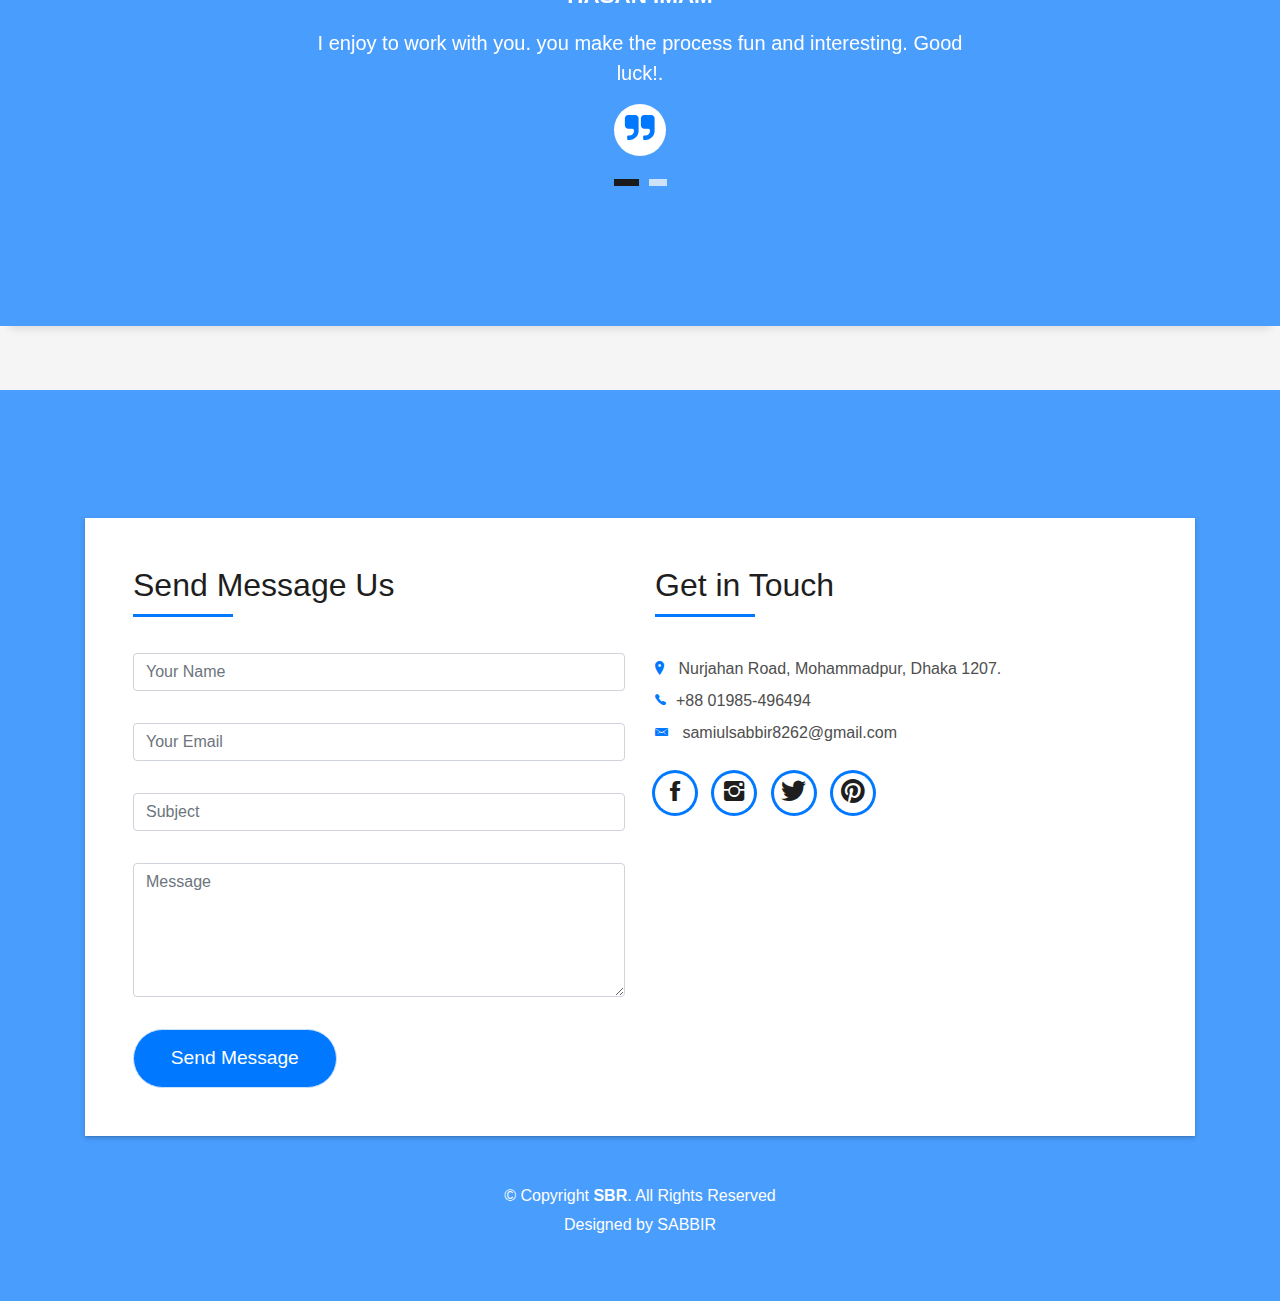
==== commit e1d85d33: "project link change v-1" ====
--- a/index.html
+++ b/index.html
@@ -102,7 +102,7 @@
                   </div>
                 </div>
                 <div class="skill-mf">
-                  <p class="title-s">Skill</p>
+                  <p class="title-s">skills</p>
                   <!-- <span>HTML</span> <span class="pull-right">85%</span>
                   <div class="progress">
                     <div class="progress-bar" role="progressbar" style="width: 85%;" aria-valuenow="85" aria-valuemin="0"
@@ -130,13 +130,14 @@
                       <p>Javascript</p>
                       <p>Bootstrap</p>
                       <p>Materialize CSS</p> 
-                      <p>Wordpress</p>
+                      <p>Wordpress Theme <br> Customizaiton</p>
                       <p>Figma</p>
                       <p>Adobe XD</p>
                       <p>Adobe Photoshop</p>
                     </div>
                     <div class="col-md-6">
-                      <p>React Js</p>
+                      <p>Laravel</p>
+                      <!-- <p>React Js</p> -->
                       <p>jQuery</p>
                       <p>JSON</p>
                       <p>REST API Laravel LUMEN</p>
@@ -319,7 +320,7 @@
               <span class="ico-circle"><i class="ion-ios-calendar-outline"></i></span>
             </div>
             <div class="counter-num">
-              <p class="counter">2</p>
+              <p class="counter">3</p>
               <span class="counter-text">YEARS OF EXPERIENCE</span>
             </div>
           </div>
@@ -379,7 +380,8 @@
                     <h2 class="w-title">Shajalal Islami Bank, Bangladesh</h2>
                     <div class="w-more">
                      <span class="w-ctegory">Bank Website</span> <!--  / <span class="w-date">18 Sep. 2018</span> --> <br/><br/>
-                     <a href="http://studio-dev.rocketechit.com/" target="_blank">Go to Website</a>
+                     <!-- <a href="http://studio-dev.rocketechit.com/" target="_blank"><strong>Go to Website</strong></a> -->
+                     <a href="https://samuil22.github.io/sjibl-v-0.2/" target="_blank"><strong>Go to Website</strong></a>
                     </div>
                   </div>
                   <div class="col-sm-4">
@@ -406,7 +408,7 @@
                       <span class="w-ctegory">Bank Website</span> 
                       <!-- / <span class="w-date">18 Sep. 2018</span> -->
                       <br/><br/>
-                      <a href="http://iibl-dev.rocketechit.com/" target="_blank">Go to Website</a>
+                      <a href="https://www.islamiinsurance.com/" target="_blank"><strong>Go to Website</strong></a>
                     </div>
                   </div>
                   <div class="col-sm-4">
@@ -433,7 +435,7 @@
                       <span class="w-ctegory">Digital Agency</span>
                        <!-- / <span class="w-date">18 Sep. 2018</span> -->
                        <br/><br/>
-                      <a href="http://rocketechit.com/" target="_blank">Go to Website</a>
+                      <a href="http://rocketechit.com/" target="_blank"><strong>Go to Website</strong></a>
                     </div>
                   </div>
                   <div class="col-sm-4">
@@ -460,7 +462,7 @@
                       <span class="w-ctegory">North South University Confarance</span>
                        <!-- / <span class="w-date">18 Sep. 2018</span> -->
                        <br/><br/>
-                      <a href="http://rcmib.org" target="_blank">Go to Website</a>
+                      <a href="http://rcmib.org" target="_blank"><strong>Go to Website</strong></a>
                     </div>
                   </div>
                   <div class="col-sm-4">
@@ -487,7 +489,7 @@
                       <span class="w-ctegory">Paper Corporation in Bangladesh</span>
                       <!-- / <span class="w-date">18 Sep. 2018</span> -->
                       <br/><br/>
-                      <a href="https://samuil22.github.io/Bangkorpulp/" target="_blank">Go to Website</a>
+                      <a href="https://samuil22.github.io/Bangkorpulp/" target="_blank"><strong>Go to Website</strong></a>
                     </div>
                   </div>
                   <div class="col-sm-4">
@@ -514,7 +516,7 @@
                       <span class="w-ctegory">Body Madicine Website</span>
                       <!-- / <span class="w-date">18 Sep. 2018</span> -->
                       <br/><br/>
-                      <a href="https://samuil22.github.io/rosita/" target="_blank">Go to Website</a>
+                      <a href="https://samuil22.github.io/rosita/" target="_blank"><strong>Go to Website</strong></a>
                     </div>
                   </div>
                   <div class="col-sm-4">
@@ -541,7 +543,7 @@
                       <span class="w-ctegory">360 Admin Panel</span>
                       <!-- / <span class="w-date">18 Sep. 2018</span> -->
                       <br/><br/>
-                      <a href="https://samuil22.github.io/360Admin/" target="_blank">Go to Website</a>
+                      <a href="https://samuil22.github.io/360Admin/" target="_blank"><strong>Go to Website</strong></a>
                     </div>
                   </div>
                   <div class="col-sm-4">
@@ -568,7 +570,7 @@
                       <span class="w-ctegory">News Paper Website</span> 
                       <!-- / <span class="w-date">18 Sep. 2017</span> -->
                       <br/><br/>
-                      <a href="https://atworld24.com/" target="_blank">Go to Website</a>
+                      <a href="https://atworld24.com/" target="_blank"><strong>Go to Website</strong></a>
                     </div>
                   </div>
                   <div class="col-sm-4">
@@ -595,7 +597,7 @@
                       <span class="w-ctegory">News Paper Website</span> 
                       <!-- / <span class="w-date">18 Sep. 2017</span> -->
                       <br/><br/>
-                      <a href="http://joysagornews.com/" target="_blank">Go to Website</a>
+                      <a href="http://joysagornews.com/" target="_blank"><strong>Go to Website</strong></a>
                     </div>
                   </div>
                   <div class="col-sm-4">
@@ -622,7 +624,7 @@
                       <span class="w-ctegory">Digital Agency </span> 
                       <!-- / <span class="w-date">18 Sep. 2017</span> -->
                       <br/><br/>
-                      <a href="https://samuil22.github.io/BD-US-Army/" target="_blank">Go to Website</a>
+                      <a href="https://samuil22.github.io/BD-US-Army/" target="_blank"><strong>Go to Website</strong></a>
                     </div>
                   </div>
                   <div class="col-sm-4">
@@ -649,7 +651,7 @@
                       <span class="w-ctegory">Portfolio Website</span> 
                       <!-- / <span class="w-date">18 Sep. 2017</span> -->
                       <br/><br/>
-                      <a href="https://samuil22.github.io/sabbir.me/" target="_blank">Go to Website</a>
+                      <a href="https://samuil22.github.io/sabbir.me/" target="_blank"><strong>Go to Website</strong></a>
                     </div>
                   </div>
                   <div class="col-sm-4">
@@ -676,7 +678,7 @@
                       <span class="w-ctegory">Education Website</span> 
                       <!-- / <span class="w-date">18 Sep. 2017</span> -->
                       <br/><br/>
-                      <a href="https://samuil22.github.io/scholarcave0.2/" target="_blank">Go to Website</a>
+                      <a href="https://samuil22.github.io/scholarcave0.2/" target="_blank"><strong>Go to Website</strong></a>
                     </div>
                   </div>
                   <div class="col-sm-4">
@@ -703,7 +705,7 @@
                       <span class="w-ctegory">RealState Website</span> 
                       <!-- / <span class="w-date">18 Sep. 2017</span> -->
                       <br/><br/>
-                      <a href="https://samuil22.github.io/buildbilders/" target="_blank">Go to Website</a>
+                      <a href="https://samuil22.github.io/buildbilders/" target="_blank"><strong>Go to Website</strong></a>
                     </div>
                   </div>
                   <div class="col-sm-4">
@@ -730,7 +732,7 @@
                       <span class="w-ctegory">Medicine or Supplement Website</span> 
                       <!-- / <span class="w-date">18 Sep. 2017</span> -->
                       <br/><br/>
-                      <a href="https://samuil22.github.io/rosita/functional.html" target="_blank">Go to Website</a>
+                      <a href="https://samuil22.github.io/rosita/functional.html" target="_blank"><strong>Go to Website</strong></a>
                     </div>
                   </div>
                   <div class="col-sm-4">
@@ -757,7 +759,7 @@
                       <span class="w-ctegory">company Website</span> 
                       <!-- / <span class="w-date">18 Sep. 2017</span> -->
                       <br/><br/>
-                      <a href="https://samuil22.github.io/rcmib/" target="_blank">Go to Website</a>
+                      <a href="https://samuil22.github.io/rcmib/" target="_blank"><strong>Go to Website</strong></a>
                     </div>
                   </div>
                   <div class="col-sm-4">
@@ -785,7 +787,7 @@
                       <span class="w-ctegory">company Website</span> 
                       <!-- / <span class="w-date">18 Sep. 2017</span> -->
                       <br/><br/>
-                      <a href="https://samuil22.github.io/officersclub/" target="_blank">Go to Website</a>
+                      <a href="https://samuil22.github.io/officersclub/" target="_blank"><strong>Go to Website</strong></a>
                     </div>
                   </div>
                   <div class="col-sm-4">
@@ -813,7 +815,7 @@
                       <span class="w-ctegory">company Website</span> 
                       <!-- / <span class="w-date">18 Sep. 2017</span> -->
                       <br/><br/>
-                      <a href="https://samuil22.github.io/jewellers/" target="_blank">Go to Website</a>
+                      <a href="https://samuil22.github.io/jewellers/" target="_blank"><strong>Go to Website</strong></a>
                     </div>
                   </div>
                   <div class="col-sm-4">
@@ -841,7 +843,7 @@
                       <span class="w-ctegory">company Website</span> 
                       <!-- / <span class="w-date">18 Sep. 2017</span> -->
                       <br/><br/>
-                      <a href="https://samuil22.github.io/orion/" target="_blank">Go to Website</a>
+                      <a href="https://samuil22.github.io/orion/" target="_blank"><strong>Go to Website</strong> </a>
                     </div>
                   </div>
                   <div class="col-sm-4">
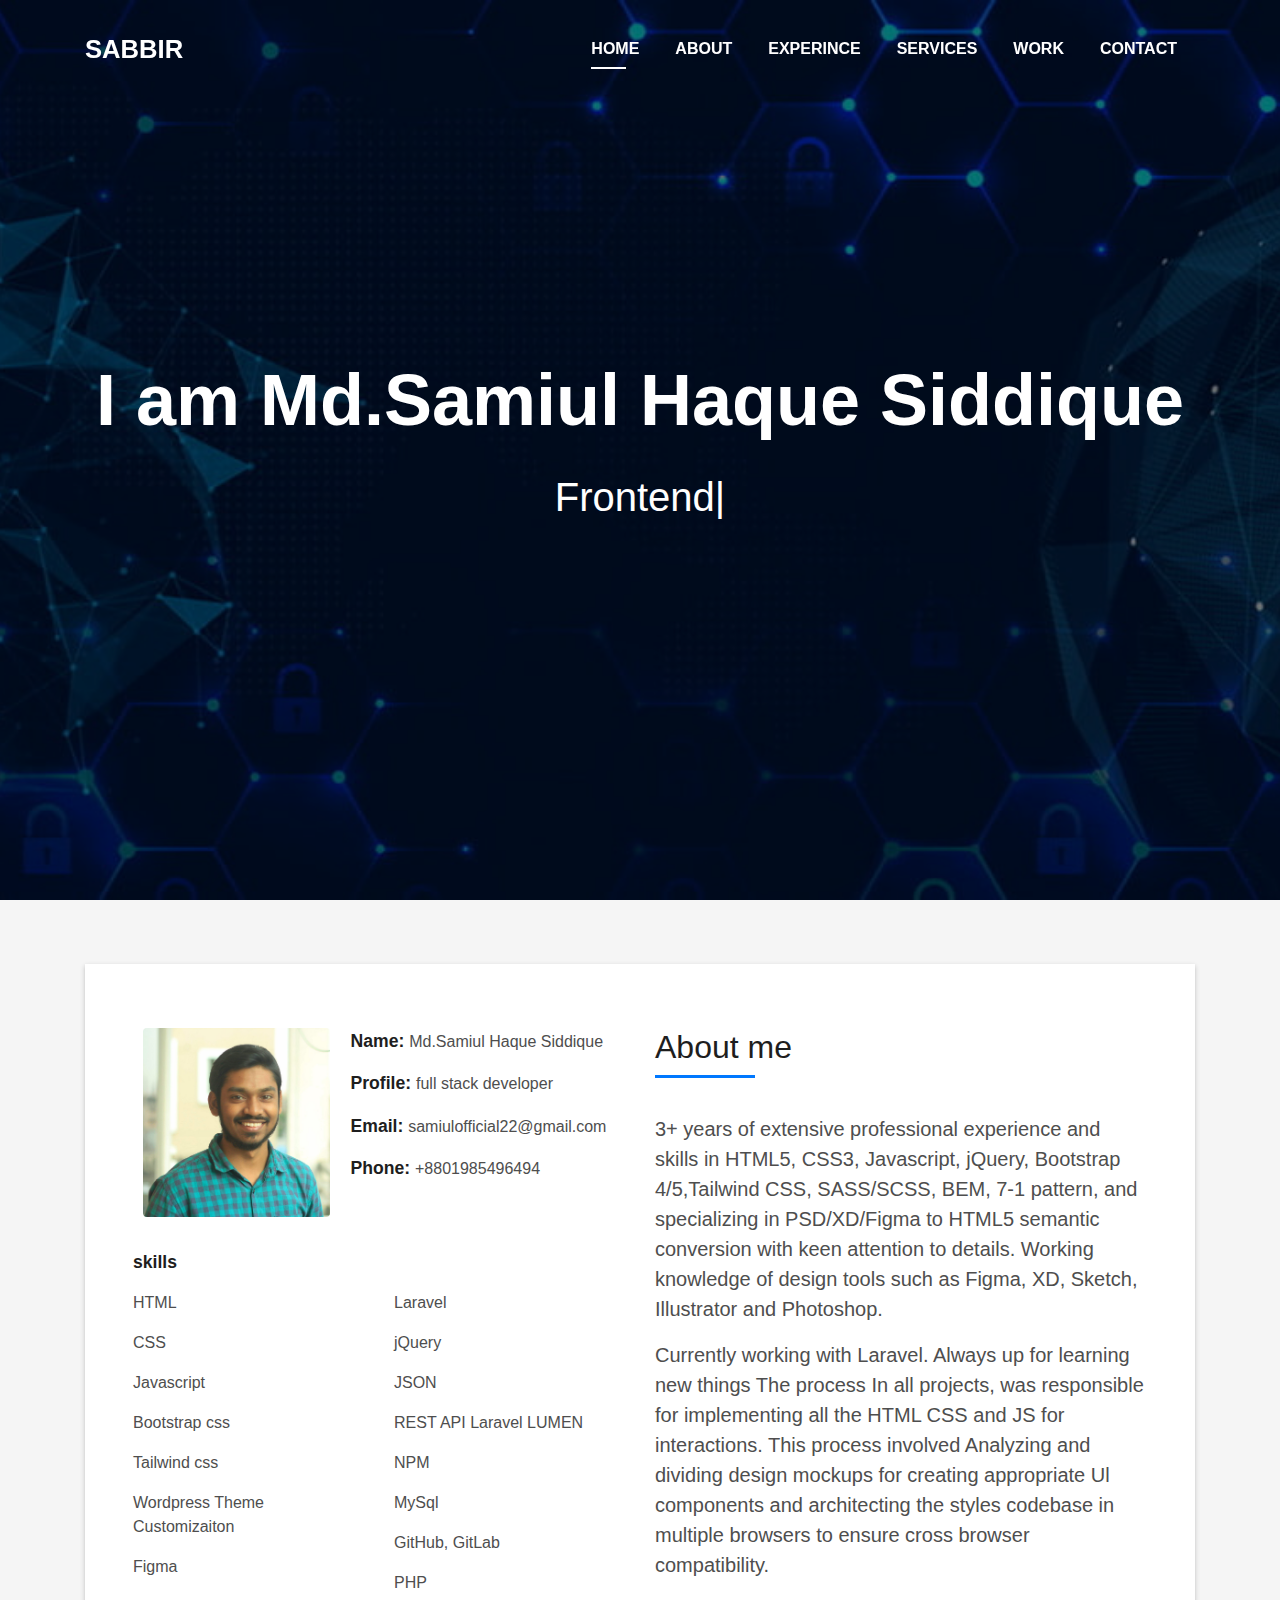
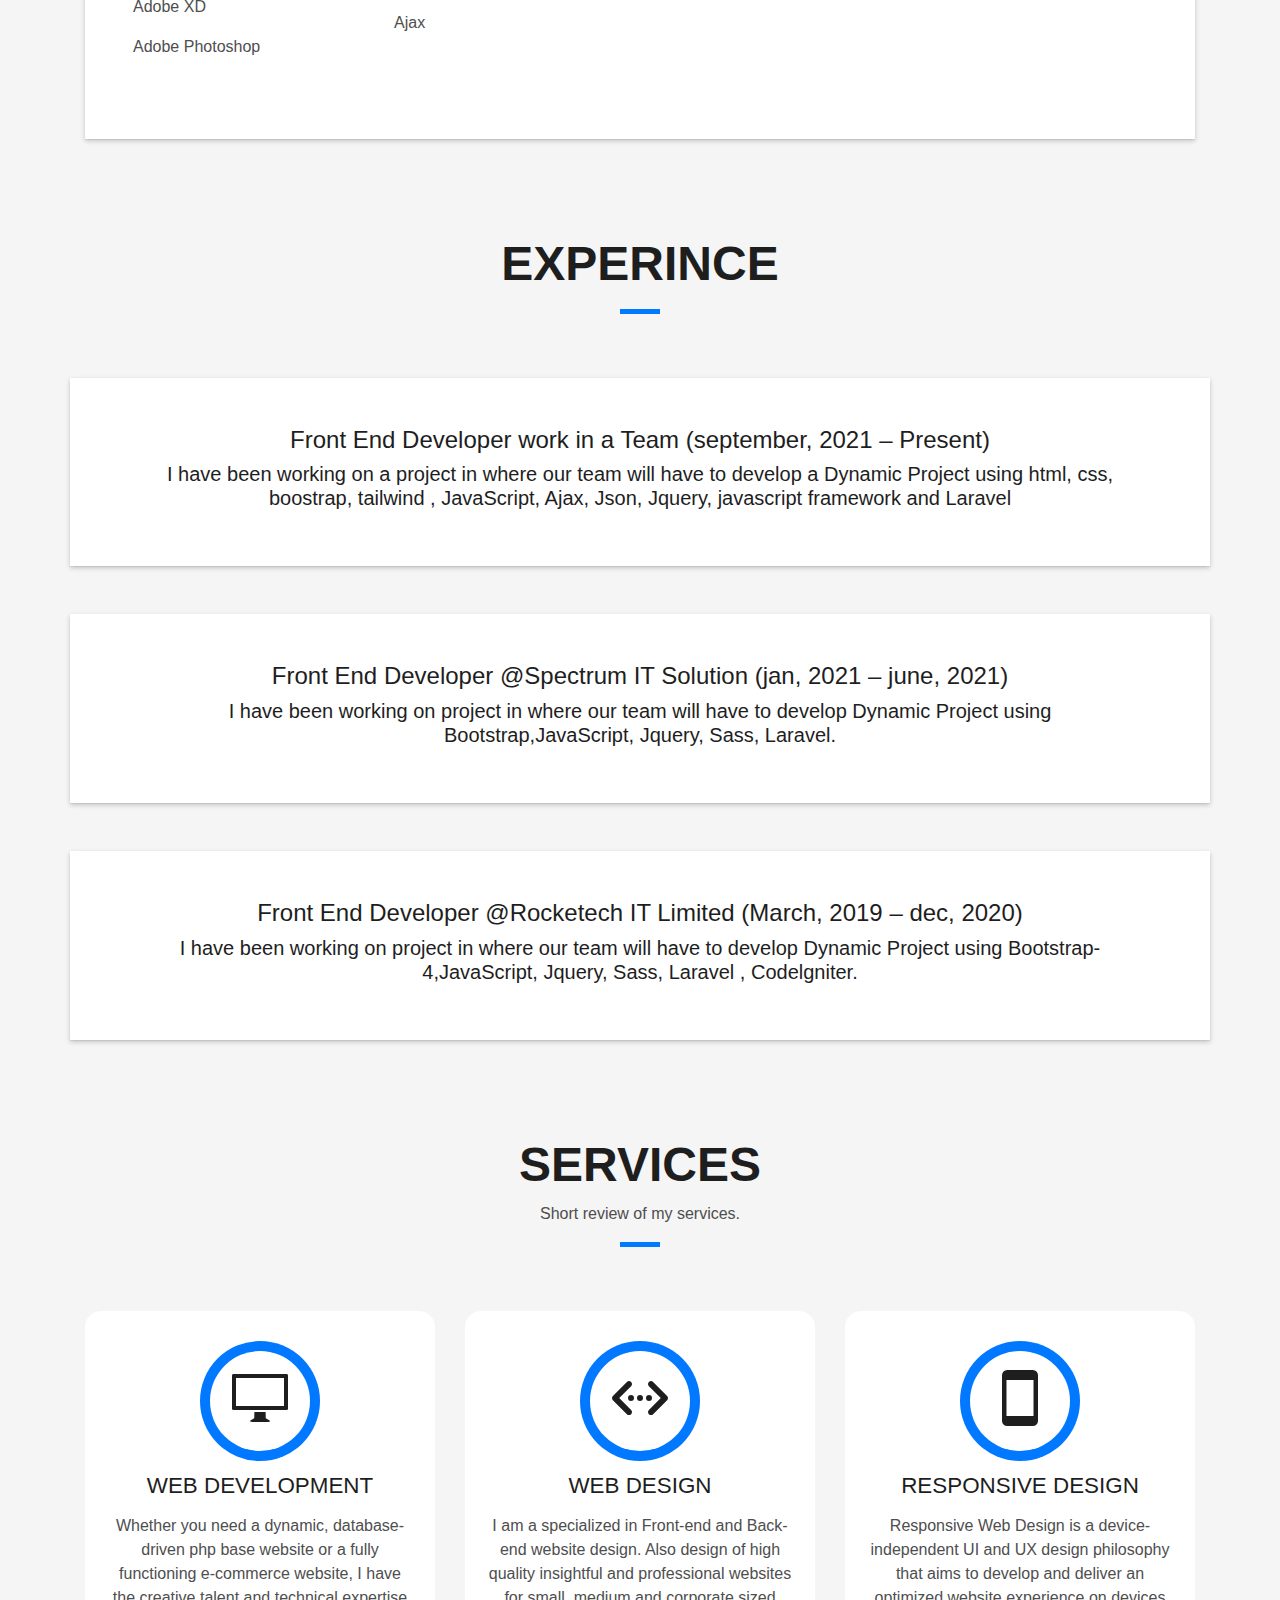
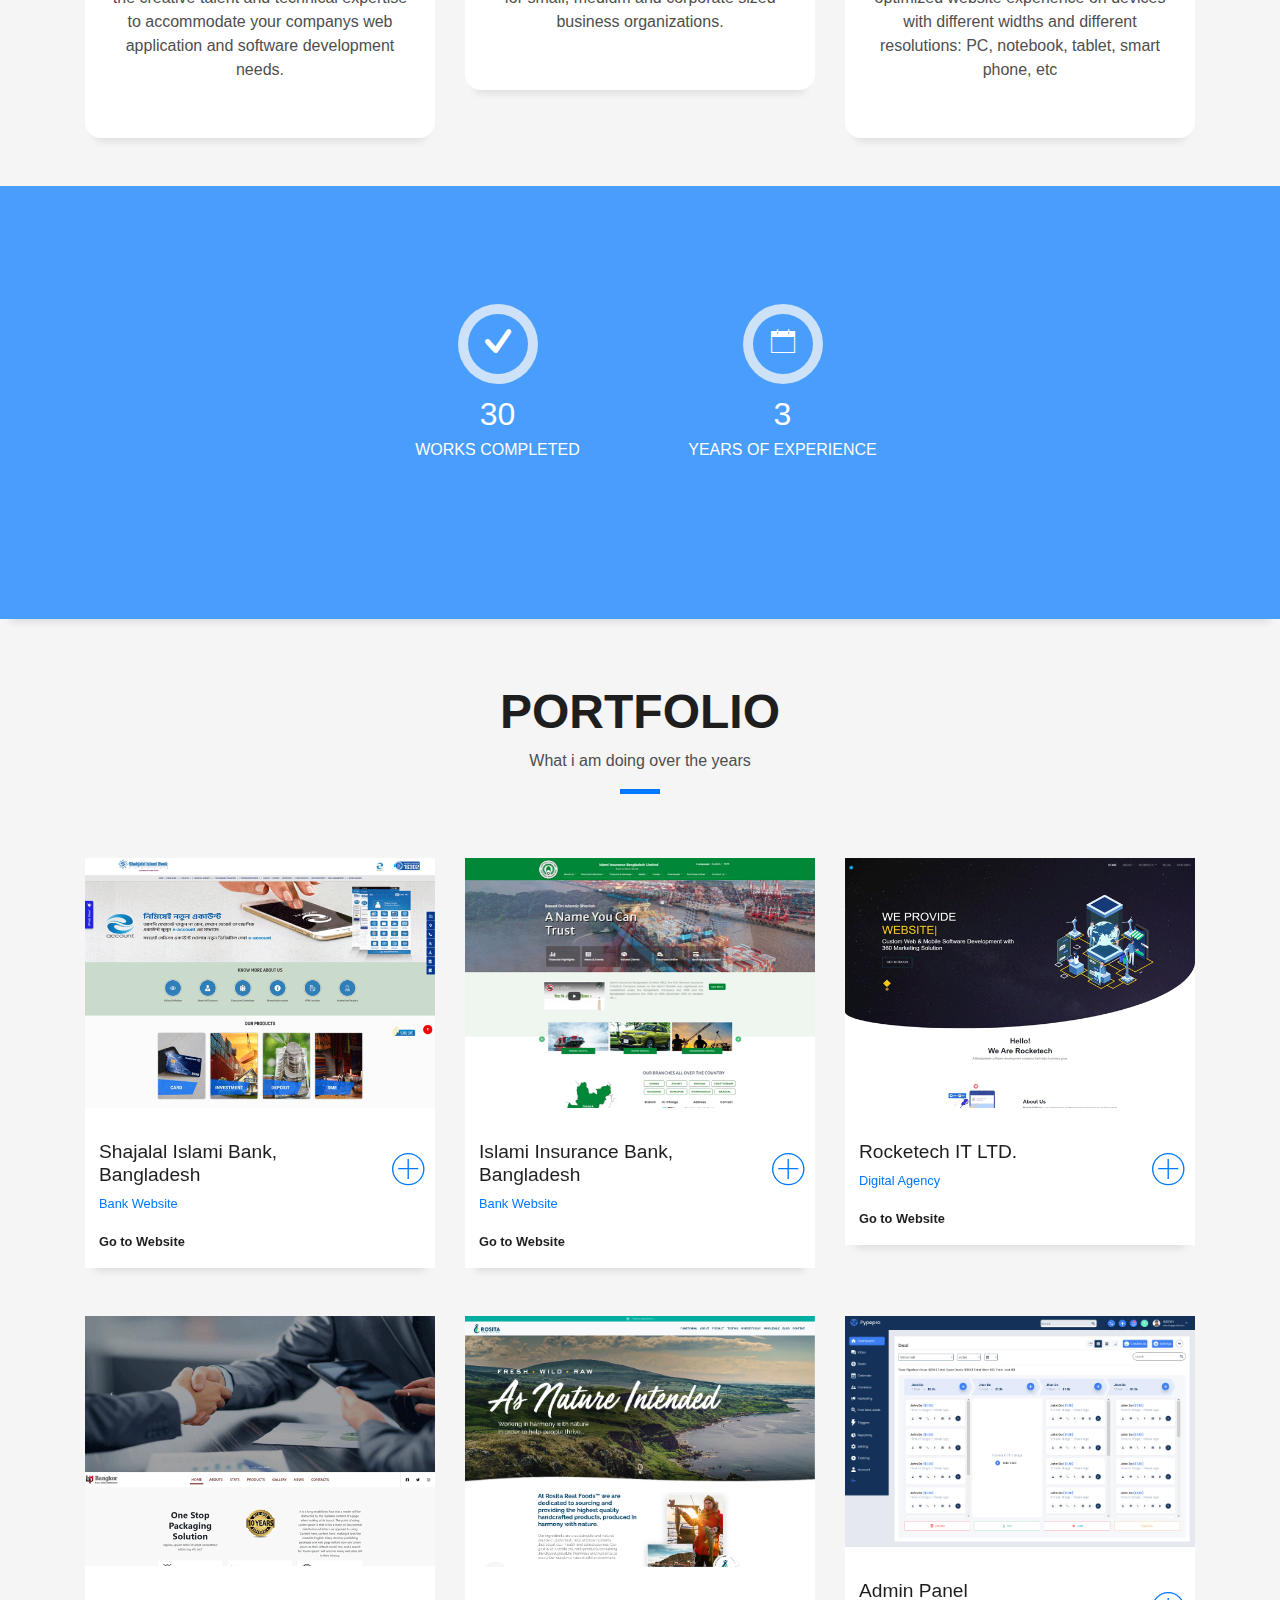
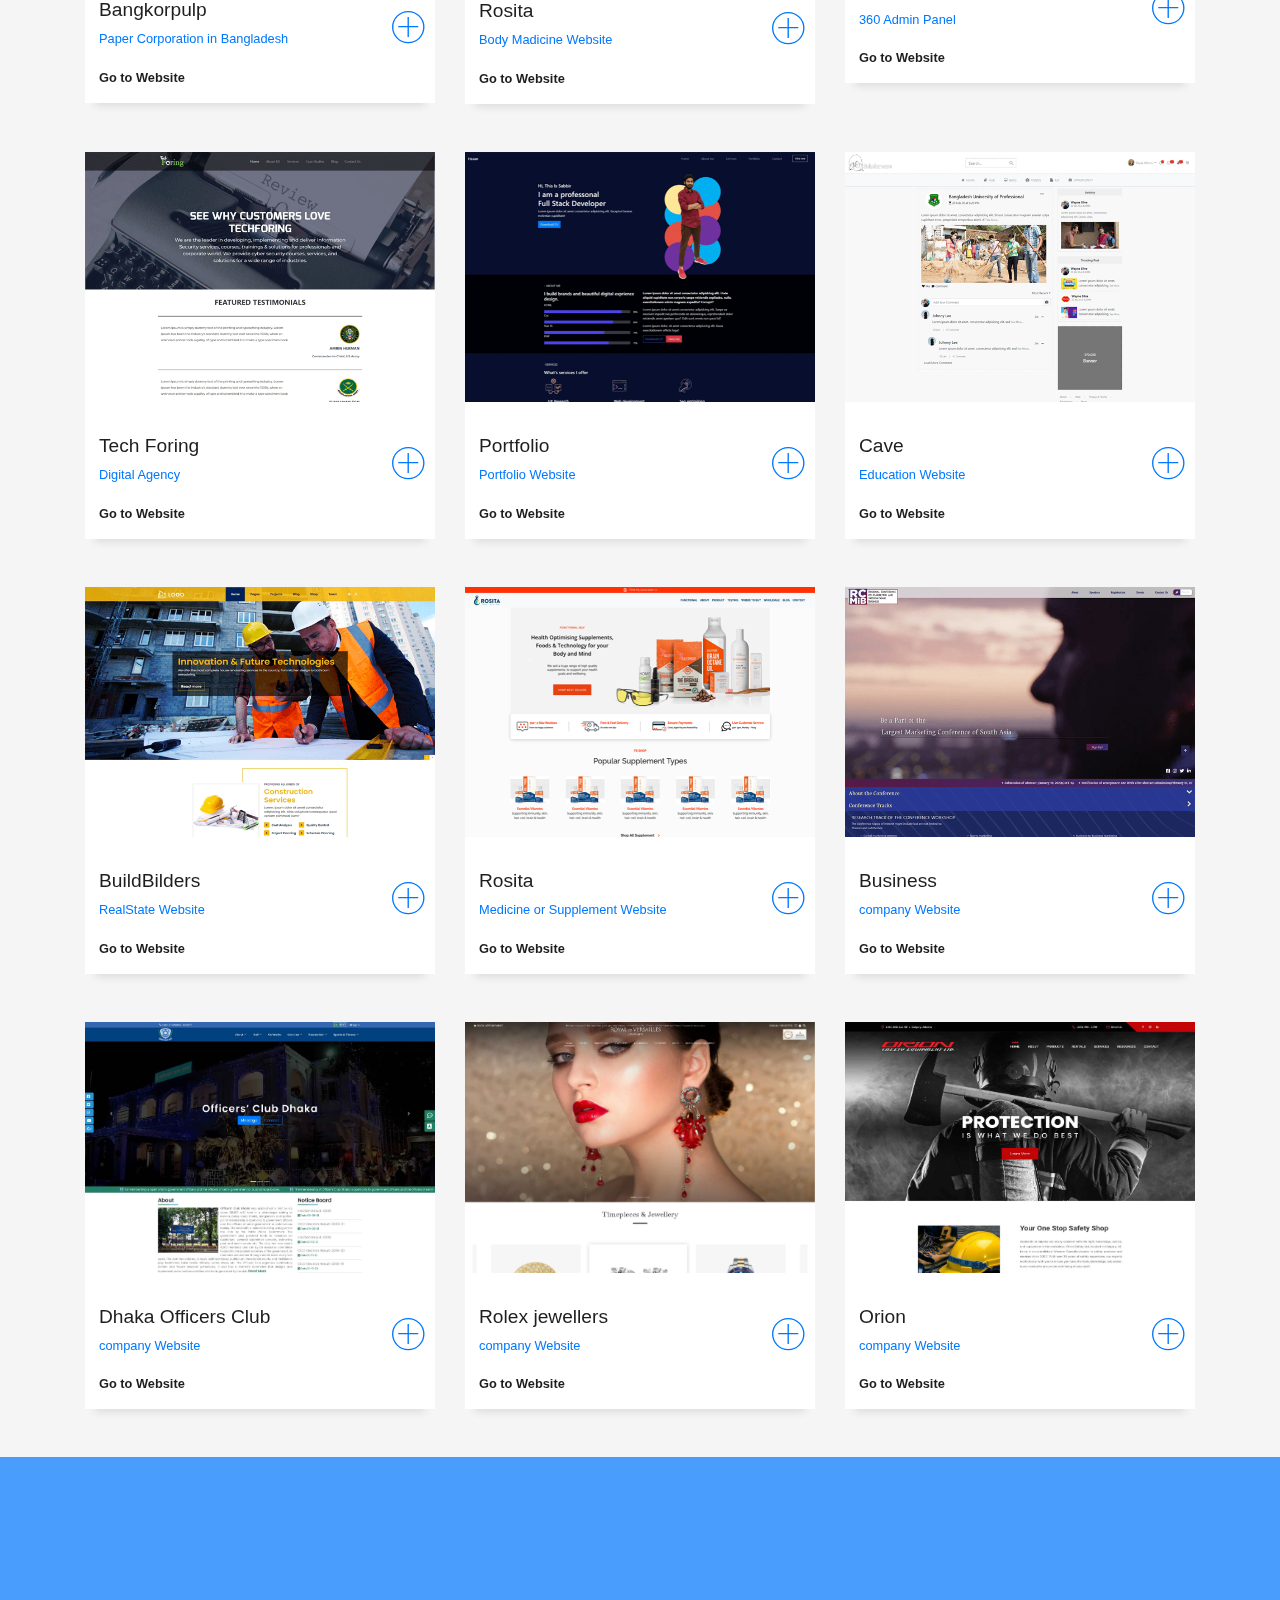
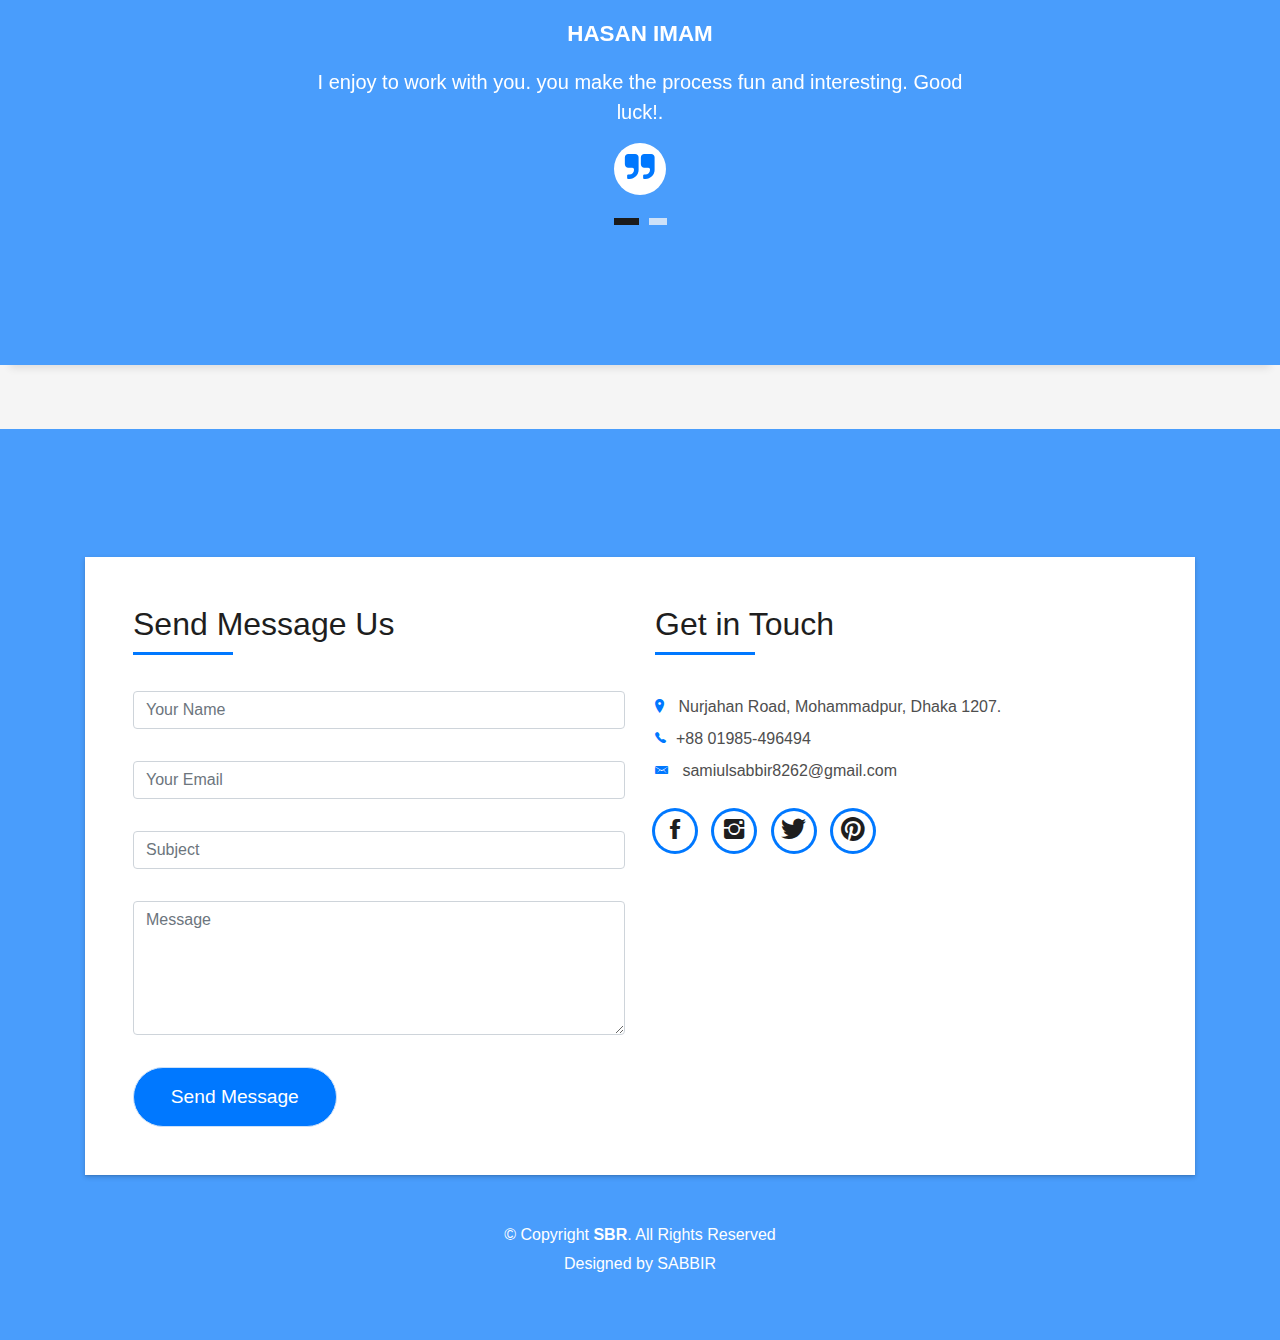
==== commit 36489bde: "add new email & off some projects" ====
--- a/index.html
+++ b/index.html
@@ -96,7 +96,7 @@
                     <div class="about-info">
                       <p><span class="title-s">Name: </span> <span>Md.Samiul Haque Siddique</span></p>
                       <p><span class="title-s">Profile: </span> <span>full stack developer</span></p>
-                      <p><span class="title-s">Email: </span> <span>samiulsabbir8262@gmail.com</span></p>
+                      <p><span class="title-s">Email: </span> <span>samiulofficial22@gmail.com</span></p>
                       <p><span class="title-s">Phone: </span> <span>+8801985496494</span></p>
                     </div>
                   </div>
@@ -128,8 +128,8 @@
                       <p>HTML</p>
                       <p>CSS</p>
                       <p>Javascript</p>
-                      <p>Bootstrap</p>
-                      <p>Materialize CSS</p> 
+                      <p>Bootstrap css</p>
+                      <p>Tailwind css</p> 
                       <p>Wordpress Theme <br> Customizaiton</p>
                       <p>Figma</p>
                       <p>Adobe XD</p>
@@ -158,10 +158,10 @@
                     </h5>
                   </div>
                   <p class="lead">
-                    2+ years of extensive professional experience and skills in HTML5, CSS3, Javascript, jQuery, Bootstrap 4. SASS/SCSS, BEM, 7-1 pattern, and specializing in PSD/XD/Figma to HTML5 semantic conversion with keen attention to details. Working knowledge of design tools such as XD, Sketch, Illustrator and Photoshop.
+                    3+ years of extensive professional experience and skills in HTML5, CSS3, Javascript, jQuery, Bootstrap 4/5,Tailwind CSS, SASS/SCSS, BEM, 7-1 pattern, and specializing in PSD/XD/Figma to HTML5 semantic conversion with keen attention to details. Working knowledge of design tools such as Figma, XD, Sketch, Illustrator and Photoshop.
                   </p>
                   <p class="lead">
-                    Currently working with <bold>React JS</bold> and Laravel. Always up for learning new things The process In all projects, was responsible for implementing all the HTML CSS and JS for interactions. This process involved Analyzing and dividing design mockups for creating appropriate Ul components and architecting the styles codebase in multiple browsers to ensure cross browser compatibility.
+                    Currently working with Laravel. Always up for learning new things The process In all projects, was responsible for implementing all the HTML CSS and JS for interactions. This process involved Analyzing and dividing design mockups for creating appropriate Ul components and architecting the styles codebase in multiple browsers to ensure cross browser compatibility.
                   </p> 
                 </div>
               </div>
@@ -189,7 +189,19 @@
     </div>
     <div class="row box-shadow-full">
       <div class="col-sm-12 text-center">
-        <h4>Front End Developer @Rocketech IT Limited  (March, 2019 – Present)</h4> <h5>I have been working on  project in where our team will have to develop Dynamic Project using Bootstrap-4,JavaScript, Jquery, Sass, Laravel , Codelgniter, vuejs, Reactjs.</h5>
+        <h4>Front End Developer work in a Team (september, 2021 – Present)</h4> <h5>I  have been working on a project in where our team will have to develop a Dynamic Project using  html, css, boostrap, tailwind , JavaScript, Ajax, Json, Jquery, javascript framework and Laravel</h5>
+        
+      </div>
+    </div>
+    <div class="row box-shadow-full">
+      <div class="col-sm-12 text-center">
+        <h4>Front End Developer @Spectrum IT Solution  (jan, 2021 – june, 2021)</h4> <h5>I have been working on  project in where our team will have to develop Dynamic Project using Bootstrap,JavaScript, Jquery, Sass, Laravel.</h5>
+        
+      </div>
+    </div>
+    <div class="row box-shadow-full">
+      <div class="col-sm-12 text-center">
+        <h4>Front End Developer @Rocketech IT Limited  (March, 2019 – dec, 2020)</h4> <h5>I have been working on  project in where our team will have to develop Dynamic Project using Bootstrap-4,JavaScript, Jquery, Sass, Laravel , Codelgniter.</h5>
         
       </div>
     </div>
@@ -448,7 +460,7 @@
             </a>
           </div>
         </div>
-        <div class="col-md-4">
+        <!-- <div class="col-md-4">
           <div class="work-box">
             <a href="img/work/work_04.jpeg" data-lightbox="gallery-mf">
               <div class="work-img">
@@ -460,7 +472,7 @@
                     <h2 class="w-title">RCMIB.</h2>
                     <div class="w-more">
                       <span class="w-ctegory">North South University Confarance</span>
-                       <!-- / <span class="w-date">18 Sep. 2018</span> -->
+                      / <span class="w-date">18 Sep. 2018</span>
                        <br/><br/>
                       <a href="http://rcmib.org" target="_blank"><strong>Go to Website</strong></a>
                     </div>
@@ -474,7 +486,7 @@
               </div>
             </a>
           </div>
-        </div>
+        </div> -->
         <div class="col-md-4">
           <div class="work-box">
             <a href="img/work/work_05.png" data-lightbox="gallery-mf">
@@ -556,7 +568,7 @@
             </a>
           </div>
         </div>
-        <div class="col-md-4">
+        <!-- <div class="col-md-4">
           <div class="work-box">
             <a href="img/work/work_06.png" data-lightbox="gallery-mf">
               <div class="work-img">
@@ -568,7 +580,7 @@
                     <h2 class="w-title">AT WORLD NEWS 24</h2>
                     <div class="w-more">
                       <span class="w-ctegory">News Paper Website</span> 
-                      <!-- / <span class="w-date">18 Sep. 2017</span> -->
+                      / <span class="w-date">18 Sep. 2017</span>
                       <br/><br/>
                       <a href="https://atworld24.com/" target="_blank"><strong>Go to Website</strong></a>
                     </div>
@@ -595,7 +607,7 @@
                     <h2 class="w-title">Joysagor News</h2>
                     <div class="w-more">
                       <span class="w-ctegory">News Paper Website</span> 
-                      <!-- / <span class="w-date">18 Sep. 2017</span> -->
+                      / <span class="w-date">18 Sep. 2017</span>
                       <br/><br/>
                       <a href="http://joysagornews.com/" target="_blank"><strong>Go to Website</strong></a>
                     </div>
@@ -609,7 +621,7 @@
               </div>
             </a>
           </div>
-        </div>
+        </div> -->
         <div class="col-md-4">
           <div class="work-box">
             <a href="img/work/work_08.png" data-lightbox="gallery-mf">
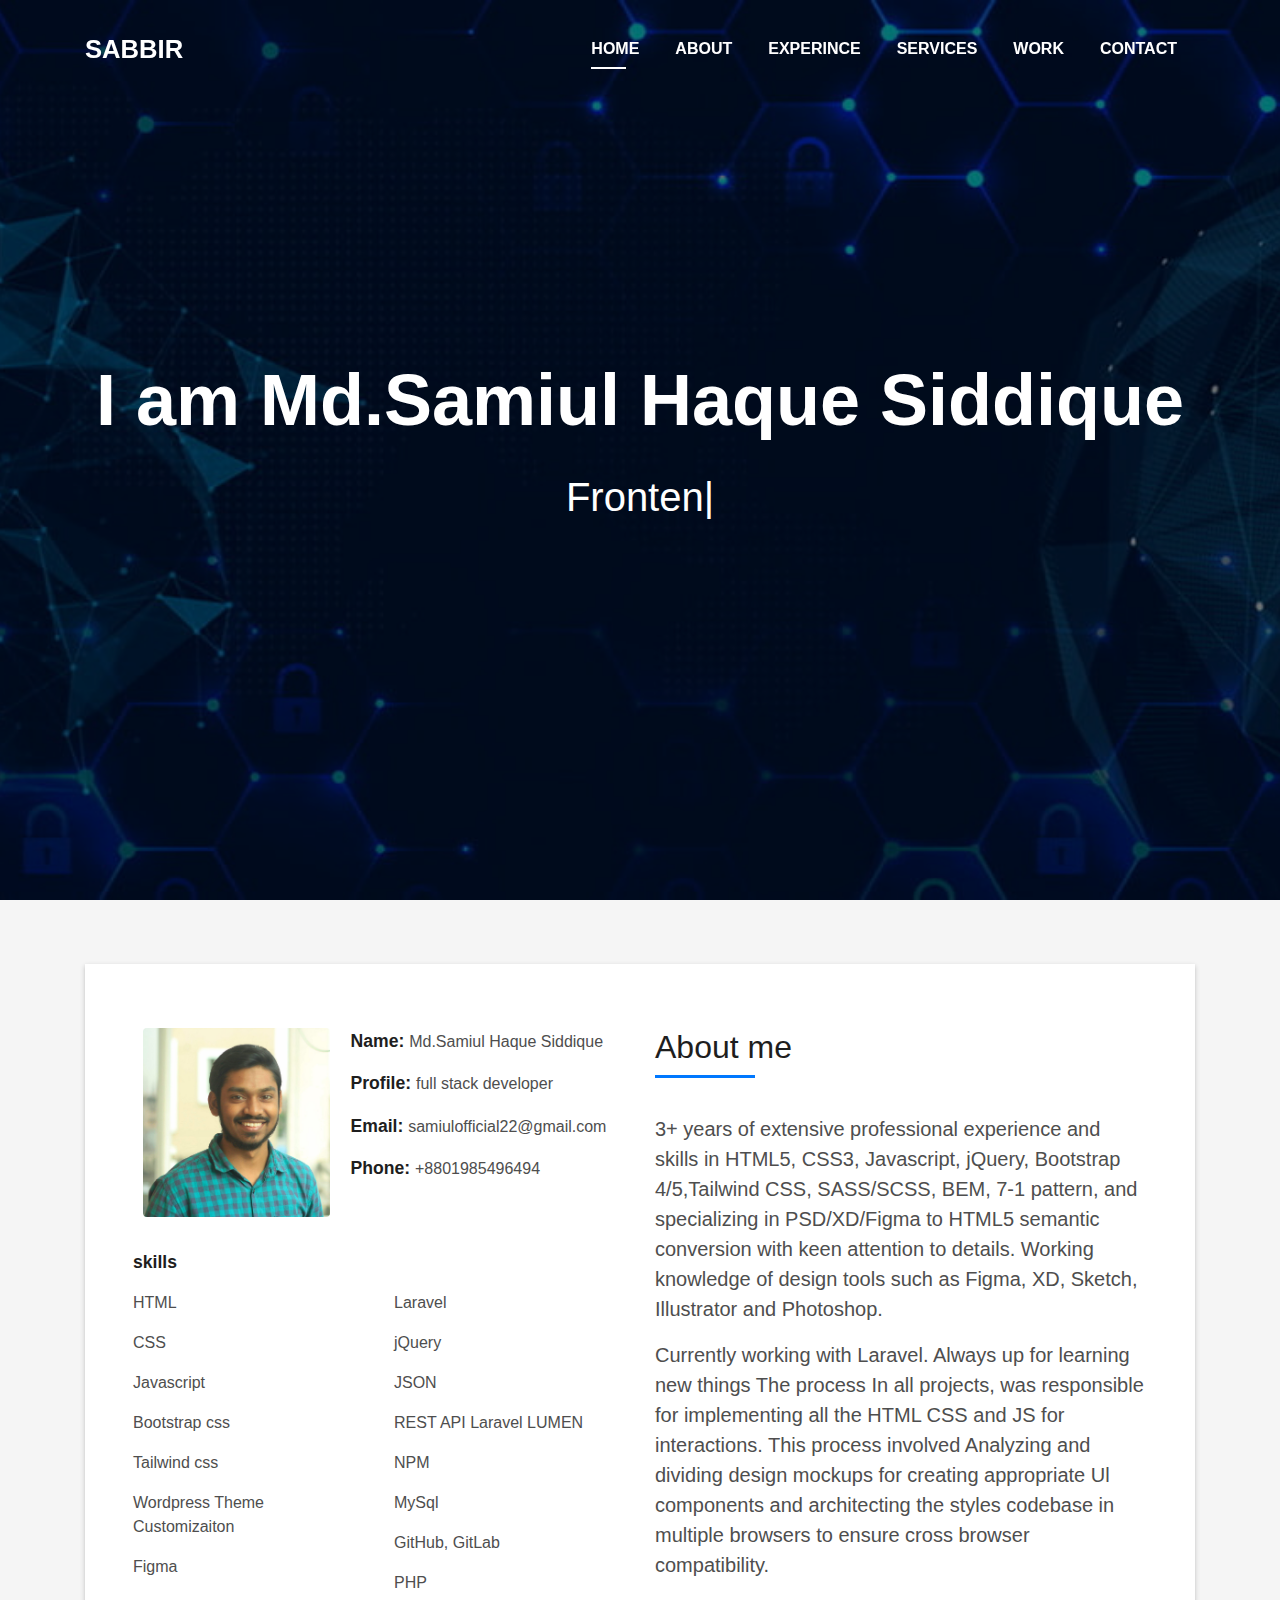
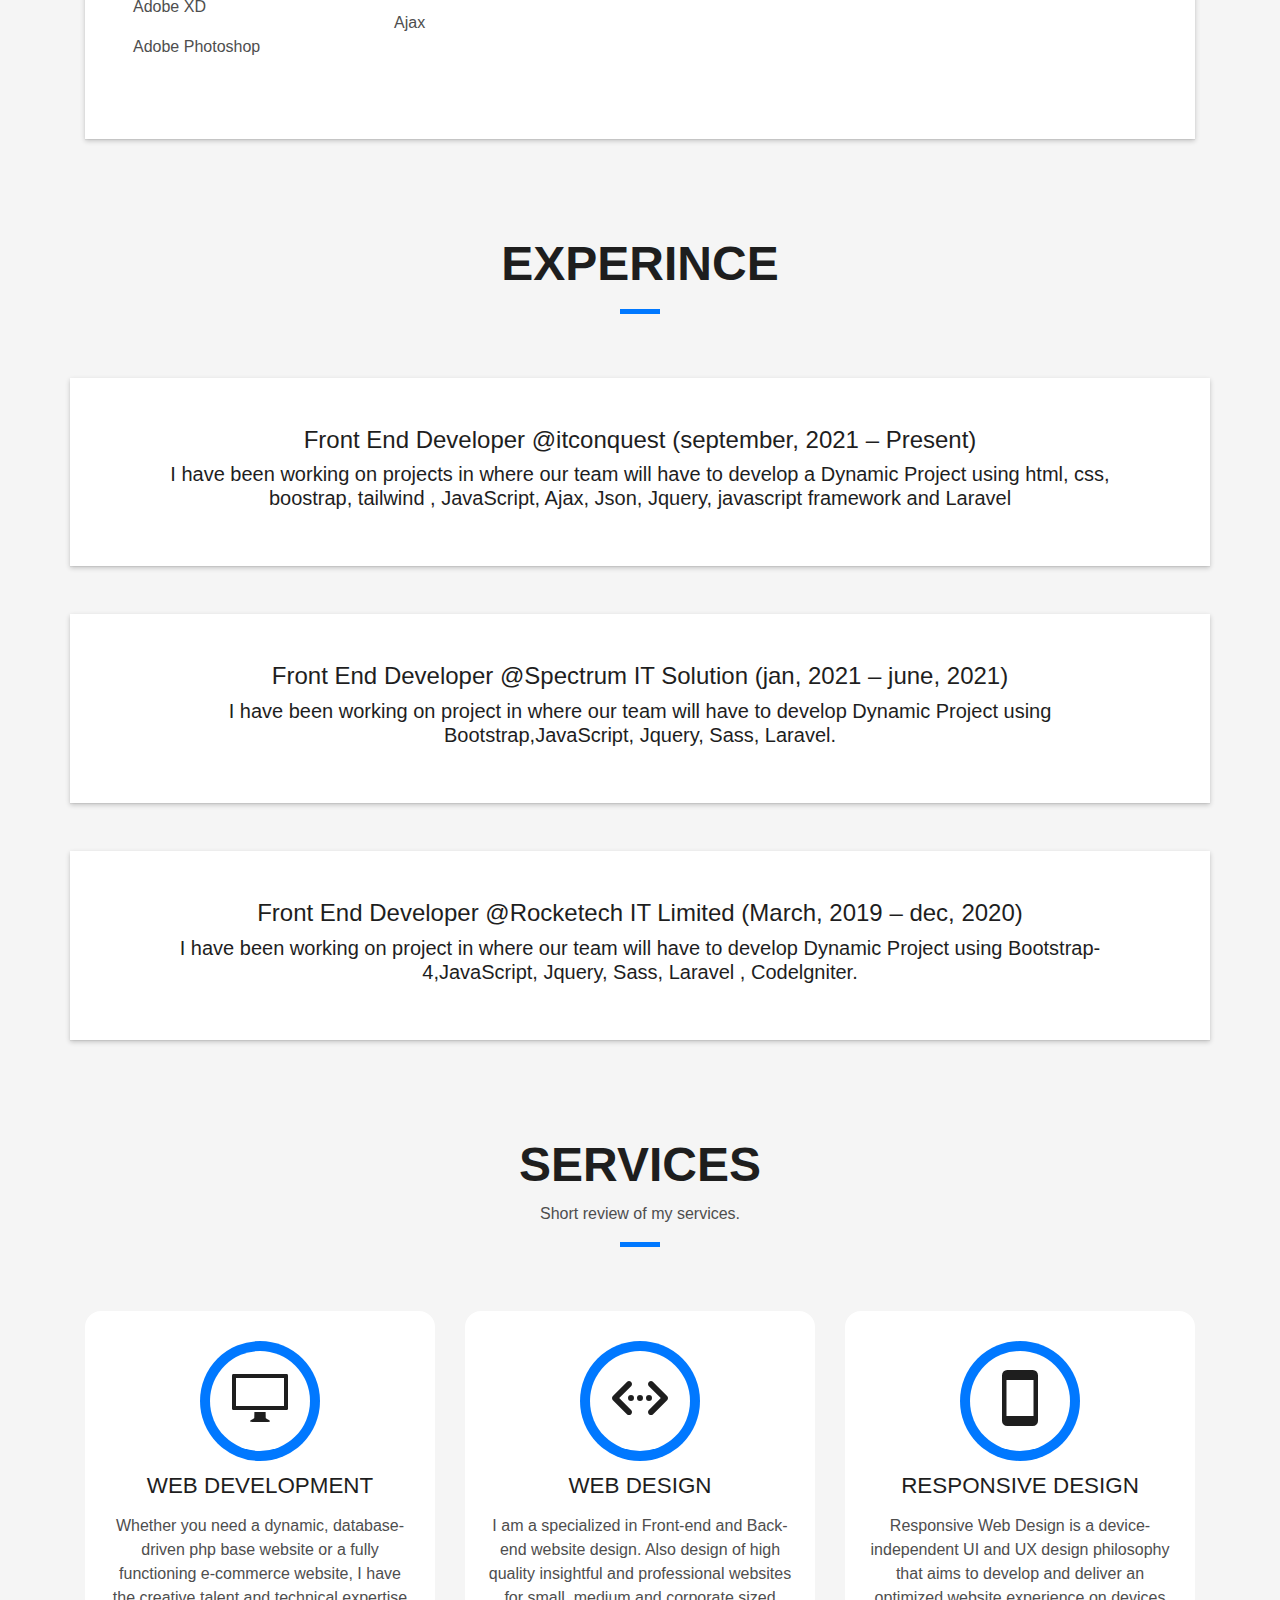
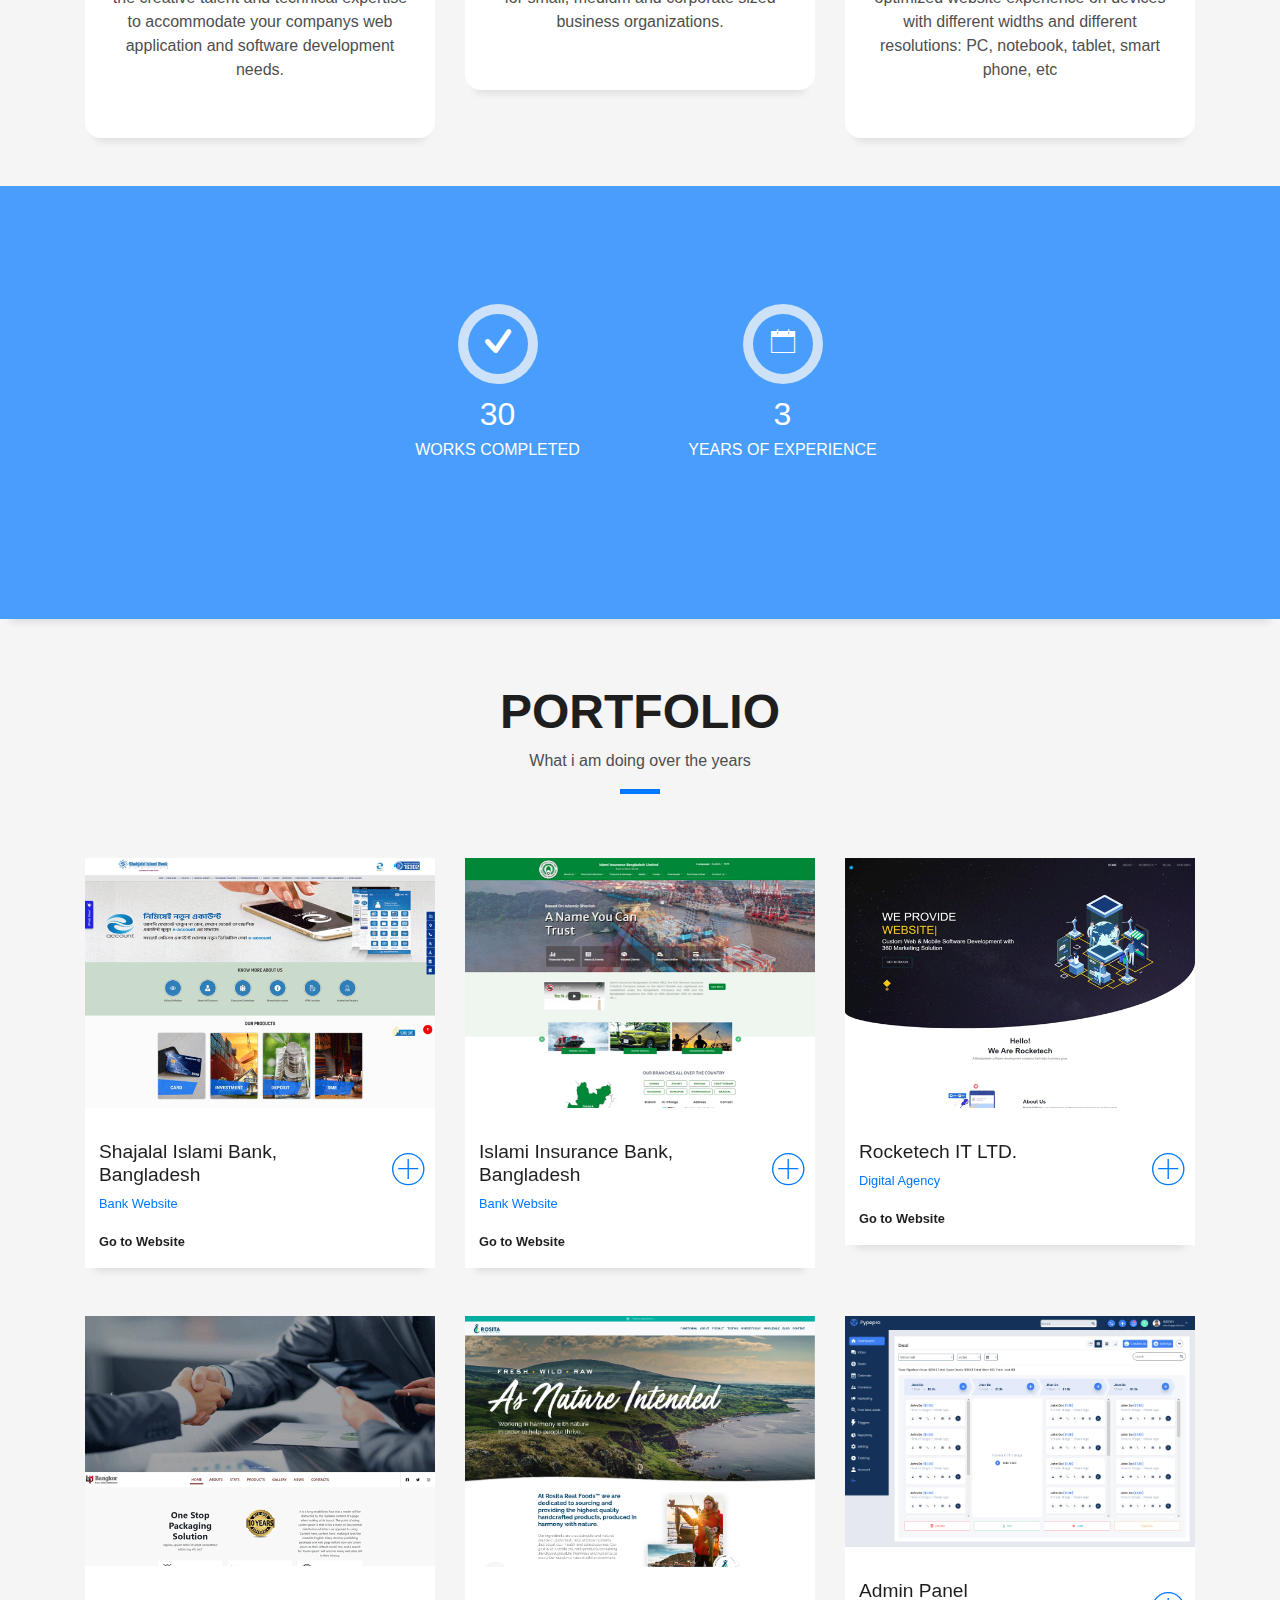
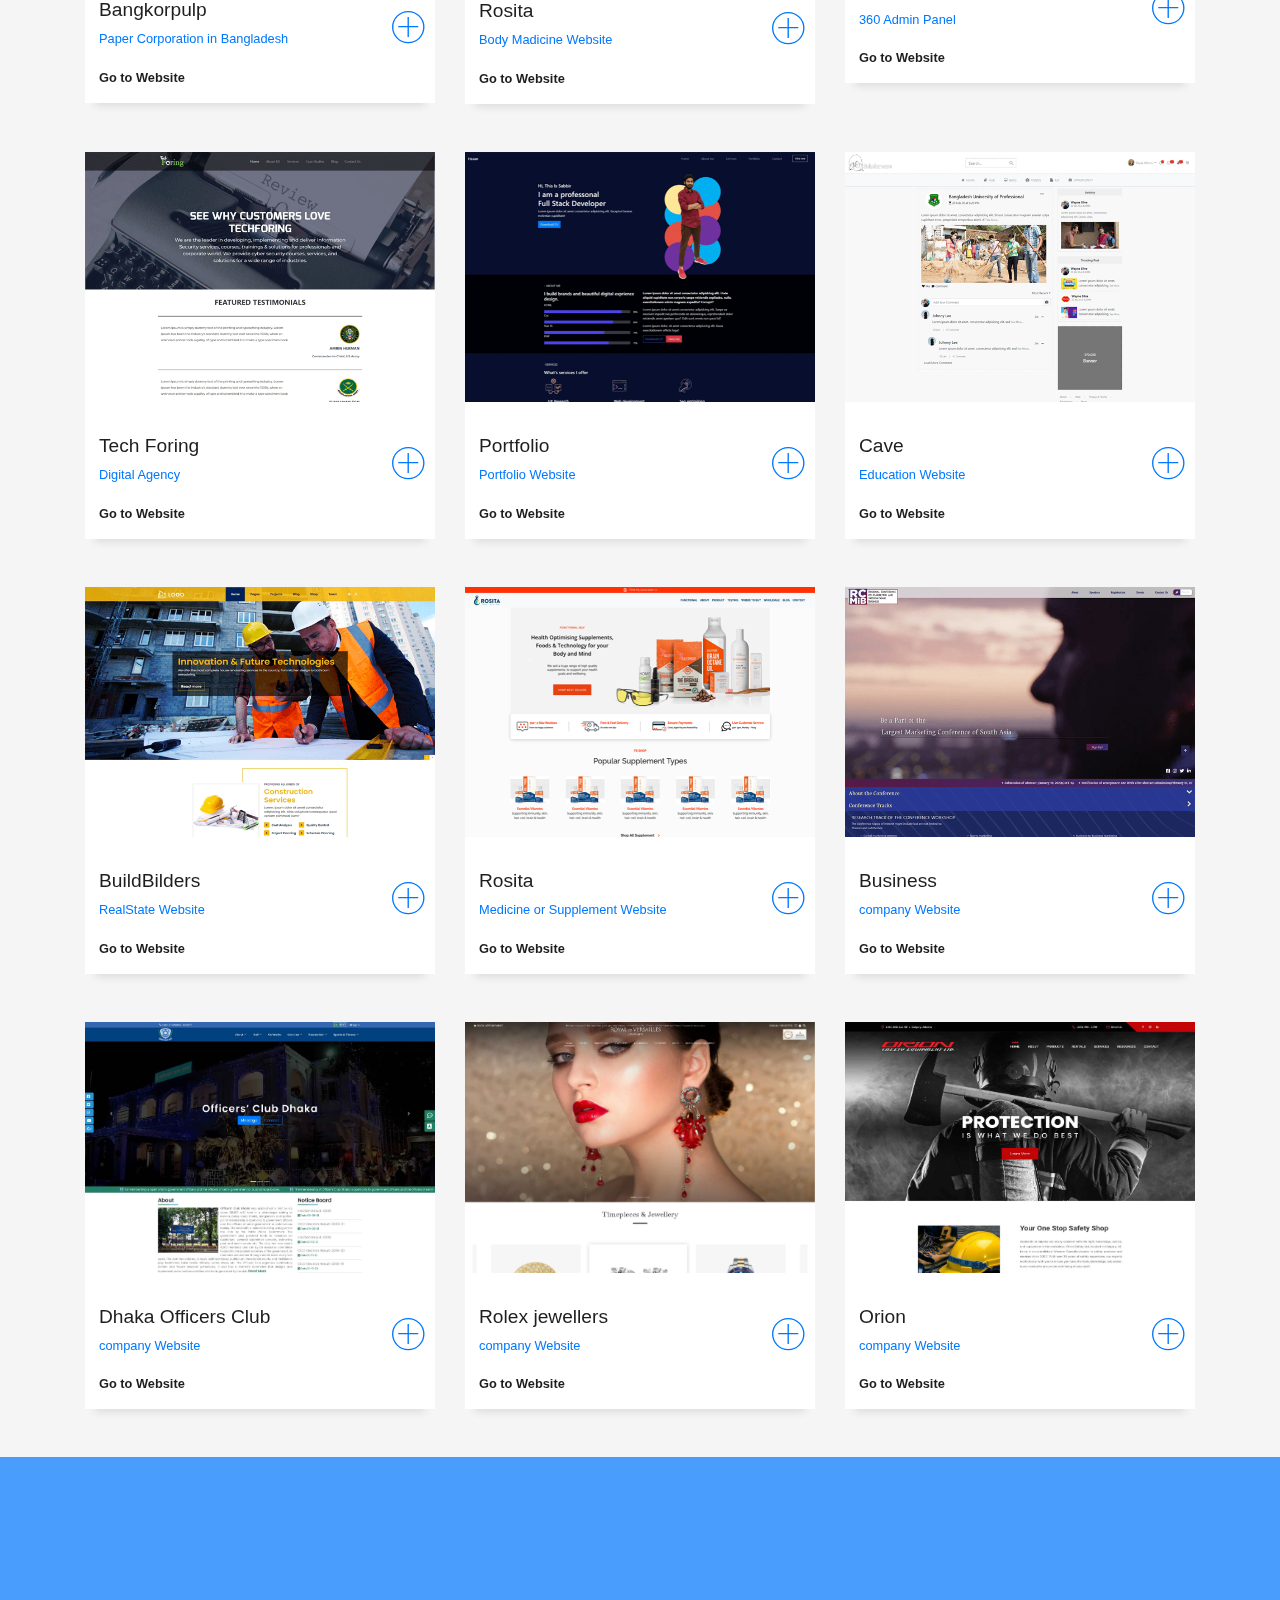
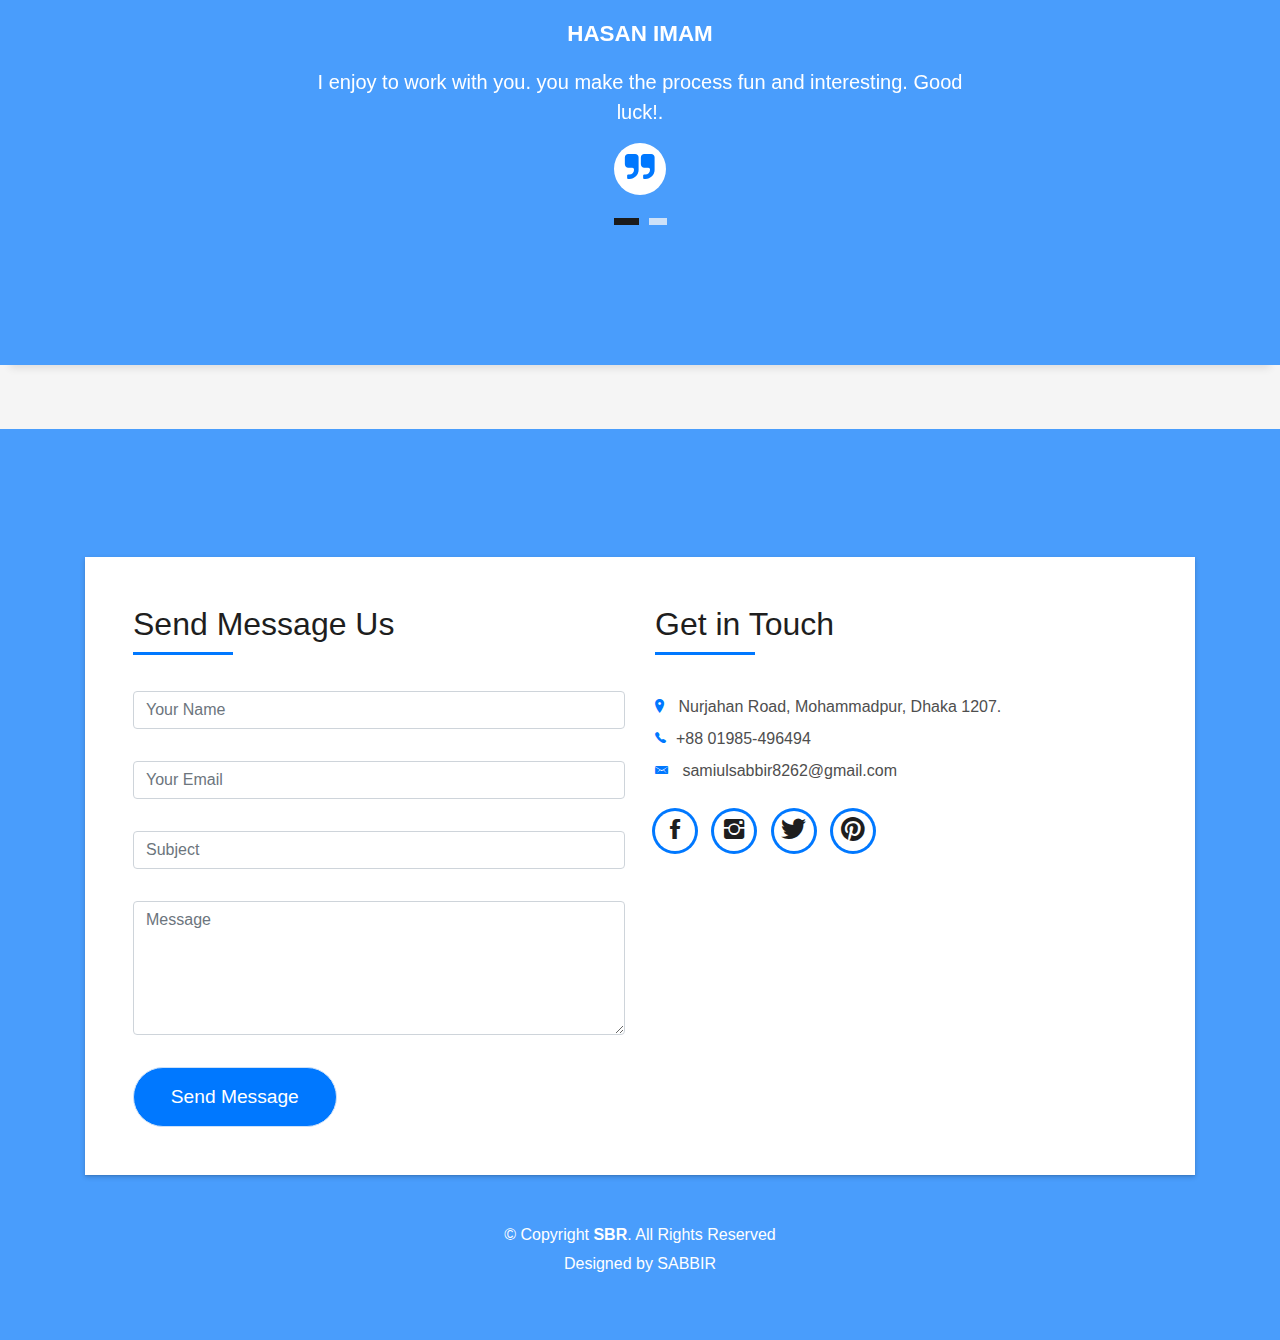
==== commit 61a6eace: "mac new update" ====
--- a/index.html
+++ b/index.html
@@ -1,1149 +1,1149 @@
-<!DOCTYPE html>
-<html lang="en">
-<head>
-  <meta charset="utf-8">
-  <title>Sabbir</title>
-  <meta content="width=device-width, initial-scale=1.0" name="viewport">
-  <meta content="" name="keywords">
-  <meta content="" name="description">
-
-  <!-- Favicons -->
-  <link href="img/favicon.ico" rel="icon">
-  <link href="img/apple-touch-icon.png" rel="apple-touch-icon">
-
-  <!-- Bootstrap CSS File -->
-  <link href="lib/bootstrap/css/bootstrap.min.css" rel="stylesheet">
-
-  <!-- Libraries CSS Files -->
-  <link href="lib/font-awesome/css/font-awesome.min.css" rel="stylesheet">
-  <link href="lib/animate/animate.min.css" rel="stylesheet">
-  <link href="lib/ionicons/css/ionicons.min.css" rel="stylesheet">
-  <link href="lib/owlcarousel/assets/owl.carousel.min.css" rel="stylesheet">
-  <link href="lib/lightbox/css/lightbox.min.css" rel="stylesheet">
-
-  <!-- Main Stylesheet File -->
-  <link href="css/style.css" rel="stylesheet">
- 
-</head>
-
-<body id="page-top"> 
-  <!--/ Nav Star /-->
-  <nav class="navbar navbar-b navbar-trans navbar-expand-md fixed-top" id="mainNav">
-    <div class="container">
-      <a class="navbar-brand js-scroll" href="#page-top">SABBIR</a>
-      <button class="navbar-toggler collapsed" type="button" data-toggle="collapse" data-target="#navbarDefault"
-        aria-controls="navbarDefault" aria-expanded="false" aria-label="Toggle navigation">
-        <span></span>
-        <span></span>
-        <span></span>
-      </button>
-      <div class="navbar-collapse collapse justify-content-end" id="navbarDefault">
-        <ul class="navbar-nav">
-          <li class="nav-item">
-            <a class="nav-link js-scroll active" href="#home">Home</a>
-          </li>
-          <li class="nav-item">
-            <a class="nav-link js-scroll" href="#about">About</a>
-          </li>
-          <li class="nav-item">
-            <a class="nav-link js-scroll" href="#experience">Experince</a>
-          </li>
-          <li class="nav-item">
-            <a class="nav-link js-scroll" href="#service">Services</a>
-          </li>
-          <li class="nav-item">
-            <a class="nav-link js-scroll" href="#work">Work</a>
-          </li> 
-          <li class="nav-item">
-            <a class="nav-link js-scroll" href="#contact">Contact</a>
-          </li>
-        </ul>
-      </div>
-    </div>
-  </nav>
-  <!--/ Nav End /-->
-
-  <!--/ Intro Skew Star /-->
-  <div id="home" class="intro route bg-image" style="background-image: url(img/intro-bg.jpg)">
-    <div class="overlay-itro"></div>
-    <div class="intro-content display-table">
-      <div class="table-cell">
-        <div class="container">
-          <!--<p class="display-6 color-d">Hello, world!</p>-->
-          <h1 class="intro-title mb-4">I am Md.Samiul Haque Siddique</h1>
-          <p class="intro-subtitle"><span class="text-slider-items">Frontend Developer,Web Developer,Web Designer,Graphic Designer</span><strong class="text-slider"></strong></p>
-          <!-- <p class="pt-3"><a class="btn btn-primary btn js-scroll px-4" href="#about" role="button">Learn More</a></p> -->
-        </div>
-      </div>
-    </div>
-  </div>
-  <!--/ Intro Skew End /-->
-
-  <section id="about" class="about-mf sect-pt4 route">
-    <div class="container">
-      <div class="row">
-        <div class="col-sm-12">
-          <div class="box-shadow-full">
-            <div class="row">
-              <div class="col-md-6">
-                <div class="row">
-                  <div class="col-sm-6 col-md-5">
-                    <div class="about-img">
-                      <img src="img/testimonial-2.jpeg" class="img-fluid rounded b-shadow-a" alt="">
-                    </div>
-                  </div>
-                  <div class="col-sm-6 col-md-7">
-                    <div class="about-info">
-                      <p><span class="title-s">Name: </span> <span>Md.Samiul Haque Siddique</span></p>
-                      <p><span class="title-s">Profile: </span> <span>full stack developer</span></p>
-                      <p><span class="title-s">Email: </span> <span>samiulofficial22@gmail.com</span></p>
-                      <p><span class="title-s">Phone: </span> <span>+8801985496494</span></p>
-                    </div>
-                  </div>
-                </div>
-                <div class="skill-mf">
-                  <p class="title-s">skills</p>
-                  <!-- <span>HTML</span> <span class="pull-right">85%</span>
-                  <div class="progress">
-                    <div class="progress-bar" role="progressbar" style="width: 85%;" aria-valuenow="85" aria-valuemin="0"
-                      aria-valuemax="100"></div>
-                  </div>
-                  <span>CSS3</span> <span class="pull-right">75%</span>
-                  <div class="progress">
-                    <div class="progress-bar" role="progressbar" style="width: 75%" aria-valuenow="75" aria-valuemin="0"
-                      aria-valuemax="100"></div>
-                  </div>
-                  <span>PHP</span> <span class="pull-right">50%</span>
-                  <div class="progress">
-                    <div class="progress-bar" role="progressbar" style="width: 50%" aria-valuenow="50" aria-valuemin="0"
-                      aria-valuemax="100"></div>
-                  </div>
-                  <span>JAVASCRIPT</span> <span class="pull-right">90%</span>
-                  <div class="progress">
-                    <div class="progress-bar" role="progressbar" style="width: 90%" aria-valuenow="90" aria-valuemin="0"
-                      aria-valuemax="100"></div>
-                  </div> -->
-                  <div class="row">
-                    <div class="col-md-6">
-                      <p>HTML</p>
-                      <p>CSS</p>
-                      <p>Javascript</p>
-                      <p>Bootstrap css</p>
-                      <p>Tailwind css</p> 
-                      <p>Wordpress Theme <br> Customizaiton</p>
-                      <p>Figma</p>
-                      <p>Adobe XD</p>
-                      <p>Adobe Photoshop</p>
-                    </div>
-                    <div class="col-md-6">
-                      <p>Laravel</p>
-                      <!-- <p>React Js</p> -->
-                      <p>jQuery</p>
-                      <p>JSON</p>
-                      <p>REST API Laravel LUMEN</p>
-                      <p>NPM</p>
-                      <p>MySql</p>
-                      <p>GitHub, GitLab</p>
-                      <p>PHP</p>
-                      <p>Ajax</p>
-                    </div>
-                  </div>
-                </div>
-              </div>
-              <div class="col-md-6">
-                <div class="about-me pt-4 pt-md-0">
-                  <div class="title-box-2">
-                    <h5 class="title-left">
-                      About me
-                    </h5>
-                  </div>
-                  <p class="lead">
-                    3+ years of extensive professional experience and skills in HTML5, CSS3, Javascript, jQuery, Bootstrap 4/5,Tailwind CSS, SASS/SCSS, BEM, 7-1 pattern, and specializing in PSD/XD/Figma to HTML5 semantic conversion with keen attention to details. Working knowledge of design tools such as Figma, XD, Sketch, Illustrator and Photoshop.
-                  </p>
-                  <p class="lead">
-                    Currently working with Laravel. Always up for learning new things The process In all projects, was responsible for implementing all the HTML CSS and JS for interactions. This process involved Analyzing and dividing design mockups for creating appropriate Ul components and architecting the styles codebase in multiple browsers to ensure cross browser compatibility.
-                  </p> 
-                </div>
-              </div>
-            </div>
-          </div>
-        </div>
-      </div>
-    </div>
-  </section>
-<!--/ Section Experince Star /-->
-<section id="experience" class="services-mf route pt-5 pb-5">
-  <div class="container">
-    <div class="row">
-      <div class="col-sm-12">
-        <div class="title-box text-center">
-          <h3 class="title-a">
-            Experince
-          </h3>
-          <p class="subtitle-a">
-            
-          </p>
-          <div class="line-mf"></div>
-        </div>
-      </div>
-    </div>
-    <div class="row box-shadow-full">
-      <div class="col-sm-12 text-center">
-        <h4>Front End Developer work in a Team (september, 2021 – Present)</h4> <h5>I  have been working on a project in where our team will have to develop a Dynamic Project using  html, css, boostrap, tailwind , JavaScript, Ajax, Json, Jquery, javascript framework and Laravel</h5>
-        
-      </div>
-    </div>
-    <div class="row box-shadow-full">
-      <div class="col-sm-12 text-center">
-        <h4>Front End Developer @Spectrum IT Solution  (jan, 2021 – june, 2021)</h4> <h5>I have been working on  project in where our team will have to develop Dynamic Project using Bootstrap,JavaScript, Jquery, Sass, Laravel.</h5>
-        
-      </div>
-    </div>
-    <div class="row box-shadow-full">
-      <div class="col-sm-12 text-center">
-        <h4>Front End Developer @Rocketech IT Limited  (March, 2019 – dec, 2020)</h4> <h5>I have been working on  project in where our team will have to develop Dynamic Project using Bootstrap-4,JavaScript, Jquery, Sass, Laravel , Codelgniter.</h5>
-        
-      </div>
-    </div>
-</div>
-</section>
-  <!--/ Section Services Star /-->
-  <section id="service" class="services-mf route">
-    <div class="container">
-      <div class="row">
-        <div class="col-sm-12">
-          <div class="title-box text-center">
-            <h3 class="title-a">
-              Services
-            </h3>
-            <p class="subtitle-a">
-              Short review of my services.
-            </p>
-            <div class="line-mf"></div>
-          </div>
-        </div>
-      </div>
-      <div class="row">
-        <div class="col-md-4">
-          <div class="service-box">
-            <div class="service-ico">
-              <span class="ico-circle"><i class="ion-monitor"></i></span>
-            </div>
-            <div class="service-content">
-              <h2 class="s-title">Web Development</h2>
-              <p class="s-description text-center">
-                Whether you need a dynamic, database-driven php base website or a fully functioning e-commerce website, I have the creative talent and technical expertise to accommodate your companys web application and software development needs.
-              </p>
-            </div>
-          </div>
-        </div>
-        <div class="col-md-4">
-          <div class="service-box">
-            <div class="service-ico">
-              <span class="ico-circle"><i class="ion-code-working"></i></span>
-            </div>
-            <div class="service-content">
-              <h2 class="s-title">Web Design</h2>
-              <p class="s-description text-center"> 
-                I am a specialized in Front-end and Back-end website design. Also design of high quality insightful and professional websites for small, medium and corporate sized business organizations.
-              </p>
-            </div>
-          </div>
-        </div>
-        <!-- <div class="col-md-4">
-          <div class="service-box">
-            <div class="service-ico">
-              <span class="ico-circle"><i class="ion-camera"></i></span>
-            </div>
-            <div class="service-content">
-              <h2 class="s-title">Photography</h2>
-              <p class="s-description text-center">
-                Lorem ipsum dolor sit amet consectetur adipisicing elit. Magni adipisci eaque autem fugiat! Quia,
-                provident vitae! Magni
-                tempora perferendis eum non provident.
-              </p>
-            </div>
-          </div>
-        </div> -->
-        <div class="col-md-4">
-          <div class="service-box">
-            <div class="service-ico">
-              <span class="ico-circle"><i class="ion-android-phone-portrait"></i></span>
-            </div>
-            <div class="service-content">
-              <h2 class="s-title">Responsive Design</h2>
-              <p class="s-description text-center">
-                Responsive Web Design is a device-independent UI and UX design philosophy that aims to develop and deliver an optimized website experience on devices with different widths and different resolutions: PC, notebook, tablet, smart phone, etc
-              </p>
-            </div>
-          </div>
-        </div>
-        <!-- <div class="col-md-4">
-          <div class="service-box">
-            <div class="service-ico">
-              <span class="ico-circle"><i class="ion-paintbrush"></i></span>
-            </div>
-            <div class="service-content">
-              <h2 class="s-title">Graphic Design</h2>
-              <p class="s-description text-center">
-                When I set out to design an identity for my firm, I wanted to portray an image of precision, individualism, and quality, and a sense of freedom and creativity. The main Objective of the company is to make the clients happy.
-              </p>
-            </div>
-          </div>
-        </div> -->
-        <!-- <div class="col-md-4">
-          <div class="service-box">
-            <div class="service-ico">
-              <span class="ico-circle"><i class="ion-stats-bars"></i></span>
-            </div>
-            <div class="service-content">
-              <h2 class="s-title">Marketing Services</h2>
-              <p class="s-description text-center">
-                Lorem ipsum dolor sit amet consectetur adipisicing elit. Magni adipisci eaque autem fugiat! Quia,
-                provident vitae! Magni
-                tempora perferendis eum non provident.
-              </p>
-            </div>
-          </div>
-        </div> -->
-      </div>
-    </div>
-  </section>
-  <!--/ Section Services End /-->
-
-  <div class="section-counter paralax-mf bg-image" style="background-image: url(img/counters-bg.jpg)">
-    <div class="overlay-mf"></div>
-    <div class="container">
-      <div class="row justify-content-center">
-        <div class="col-sm-3 col-lg-3">
-          <div class="counter-box">
-            <div class="counter-ico">
-              <span class="ico-circle"><i class="ion-checkmark-round"></i></span>
-            </div>
-            <div class="counter-num">
-              <p class="counter">30</p>
-              <span class="counter-text">WORKS COMPLETED</span>
-            </div>
-          </div>
-        </div>
-        <div class="col-sm-3 col-lg-3">
-          <div class="counter-box pt-4 pt-md-0">
-            <div class="counter-ico">
-              <span class="ico-circle"><i class="ion-ios-calendar-outline"></i></span>
-            </div>
-            <div class="counter-num">
-              <p class="counter">3</p>
-              <span class="counter-text">YEARS OF EXPERIENCE</span>
-            </div>
-          </div>
-        </div>
-        <!-- <div class="col-sm-3 col-lg-3">
-          <div class="counter-box pt-4 pt-md-0">
-            <div class="counter-ico">
-              <span class="ico-circle"><i class="ion-ios-people"></i></span>
-            </div>
-            <div class="counter-num">
-              <p class="counter">550</p>
-              <span class="counter-text">TOTAL CLIENTS</span>
-            </div>
-          </div>
-        </div>
-        <div class="col-sm-3 col-lg-3">
-          <div class="counter-box pt-4 pt-md-0">
-            <div class="counter-ico">
-              <span class="ico-circle"><i class="ion-ribbon-a"></i></span>
-            </div>
-            <div class="counter-num">
-              <p class="counter">36</p>
-              <span class="counter-text">AWARD WON</span>
-            </div>
-          </div>
-        </div> -->
-      </div>
-    </div>
-  </div>
-
-  <!--/ Section Portfolio Star /-->
-  <section id="work" class="portfolio-mf sect-pt4 route">
-    <div class="container">
-      <div class="row">
-        <div class="col-sm-12">
-          <div class="title-box text-center">
-            <h3 class="title-a">
-              Portfolio
-            </h3>
-            <p class="subtitle-a">
-              What i am doing over the years
-            </p>
-            <div class="line-mf"></div>
-          </div>
-        </div>
-      </div>
-      <div class="row">
-        <div class="col-md-4">
-          <div class="work-box">
-            <a href="img/work/work_01.png" data-lightbox="gallery-mf">
-              <div class="work-img">
-                <img src="img/work_sm/work_01_sm.png" alt="" class="img-fluid">
-              </div>
-              <div class="work-content">
-                <div class="row">
-                  <div class="col-sm-8">
-                    <h2 class="w-title">Shajalal Islami Bank, Bangladesh</h2>
-                    <div class="w-more">
-                     <span class="w-ctegory">Bank Website</span> <!--  / <span class="w-date">18 Sep. 2018</span> --> <br/><br/>
-                     <!-- <a href="http://studio-dev.rocketechit.com/" target="_blank"><strong>Go to Website</strong></a> -->
-                     <a href="https://samuil22.github.io/sjibl-v-0.2/" target="_blank"><strong>Go to Website</strong></a>
-                    </div>
-                  </div>
-                  <div class="col-sm-4">
-                    <div class="w-like">
-                      <span class="ion-ios-plus-outline"></span>
-                    </div>
-                  </div>
-                </div>
-              </div>
-            </a>
-          </div>
-        </div>
-        <div class="col-md-4">
-          <div class="work-box">
-            <a href="img/work/work_02.png" data-lightbox="gallery-mf">
-              <div class="work-img">
-                <img src="img/work_sm/work_02_sm.png" alt="" class="img-fluid">
-              </div>
-              <div class="work-content">
-                <div class="row">
-                  <div class="col-sm-8">
-                    <h2 class="w-title">Islami Insurance Bank, Bangladesh</h2>
-                    <div class="w-more">
-                      <span class="w-ctegory">Bank Website</span> 
-                      <!-- / <span class="w-date">18 Sep. 2018</span> -->
-                      <br/><br/>
-                      <a href="https://www.islamiinsurance.com/" target="_blank"><strong>Go to Website</strong></a>
-                    </div>
-                  </div>
-                  <div class="col-sm-4">
-                    <div class="w-like">
-                      <span class="ion-ios-plus-outline"></span>
-                    </div>
-                  </div>
-                </div>
-              </div>
-            </a>
-          </div>
-        </div>
-        <div class="col-md-4">
-          <div class="work-box">
-            <a href="img/work/work_03.png" data-lightbox="gallery-mf">
-              <div class="work-img">
-                <img src="img/work_sm/work_03_sm.png" alt="" class="img-fluid">
-              </div>
-              <div class="work-content">
-                <div class="row">
-                  <div class="col-sm-8">
-                    <h2 class="w-title">Rocketech IT LTD.</h2>
-                    <div class="w-more">
-                      <span class="w-ctegory">Digital Agency</span>
-                       <!-- / <span class="w-date">18 Sep. 2018</span> -->
-                       <br/><br/>
-                      <a href="http://rocketechit.com/" target="_blank"><strong>Go to Website</strong></a>
-                    </div>
-                  </div>
-                  <div class="col-sm-4">
-                    <div class="w-like">
-                      <span class="ion-ios-plus-outline"></span>
-                    </div>
-                  </div>
-                </div>
-              </div>
-            </a>
-          </div>
-        </div>
-        <!-- <div class="col-md-4">
-          <div class="work-box">
-            <a href="img/work/work_04.jpeg" data-lightbox="gallery-mf">
-              <div class="work-img">
-                <img src="img/work_sm/work_04_sm.png" alt="" class="img-fluid">
-              </div>
-              <div class="work-content">
-                <div class="row">
-                  <div class="col-sm-8">
-                    <h2 class="w-title">RCMIB.</h2>
-                    <div class="w-more">
-                      <span class="w-ctegory">North South University Confarance</span>
-                      / <span class="w-date">18 Sep. 2018</span>
-                       <br/><br/>
-                      <a href="http://rcmib.org" target="_blank"><strong>Go to Website</strong></a>
-                    </div>
-                  </div>
-                  <div class="col-sm-4">
-                    <div class="w-like">
-                      <span class="ion-ios-plus-outline"></span>
-                    </div>
-                  </div>
-                </div>
-              </div>
-            </a>
-          </div>
-        </div> -->
-        <div class="col-md-4">
-          <div class="work-box">
-            <a href="img/work/work_05.png" data-lightbox="gallery-mf">
-              <div class="work-img">
-                <img src="img/work_sm/work_05_sm.png" alt="" class="img-fluid">
-              </div>
-              <div class="work-content">
-                <div class="row">
-                  <div class="col-sm-8">
-                    <h2 class="w-title">Bangkorpulp</h2>
-                    <div class="w-more">
-                      <span class="w-ctegory">Paper Corporation in Bangladesh</span>
-                      <!-- / <span class="w-date">18 Sep. 2018</span> -->
-                      <br/><br/>
-                      <a href="https://samuil22.github.io/Bangkorpulp/" target="_blank"><strong>Go to Website</strong></a>
-                    </div>
-                  </div>
-                  <div class="col-sm-4">
-                    <div class="w-like">
-                      <span class="ion-ios-plus-outline"></span>
-                    </div>
-                  </div>
-                </div>
-              </div>
-            </a>
-          </div>
-        </div>
-        <div class="col-md-4">
-          <div class="work-box">
-            <a href="img/work/work_14.png" data-lightbox="gallery-mf">
-              <div class="work-img">
-                <img src="img/work_sm/work_14_sm.png" alt="" class="img-fluid">
-              </div>
-              <div class="work-content">
-                <div class="row">
-                  <div class="col-sm-8">
-                    <h2 class="w-title">Rosita</h2>
-                    <div class="w-more">
-                      <span class="w-ctegory">Body Madicine Website</span>
-                      <!-- / <span class="w-date">18 Sep. 2018</span> -->
-                      <br/><br/>
-                      <a href="https://samuil22.github.io/rosita/" target="_blank"><strong>Go to Website</strong></a>
-                    </div>
-                  </div>
-                  <div class="col-sm-4">
-                    <div class="w-like">
-                      <span class="ion-ios-plus-outline"></span>
-                    </div>
-                  </div>
-                </div>
-              </div>
-            </a>
-          </div>
-        </div>
-        <div class="col-md-4">
-          <div class="work-box">
-            <a href="img/work/work_15.png" data-lightbox="gallery-mf">
-              <div class="work-img">
-                <img src="img/work_sm/work_15.png" alt="" class="img-fluid">
-              </div>
-              <div class="work-content">
-                <div class="row">
-                  <div class="col-sm-8">
-                    <h2 class="w-title">Admin Panel</h2>
-                    <div class="w-more">
-                      <span class="w-ctegory">360 Admin Panel</span>
-                      <!-- / <span class="w-date">18 Sep. 2018</span> -->
-                      <br/><br/>
-                      <a href="https://samuil22.github.io/360Admin/" target="_blank"><strong>Go to Website</strong></a>
-                    </div>
-                  </div>
-                  <div class="col-sm-4">
-                    <div class="w-like">
-                      <span class="ion-ios-plus-outline"></span>
-                    </div>
-                  </div>
-                </div>
-              </div>
-            </a>
-          </div>
-        </div>
-        <!-- <div class="col-md-4">
-          <div class="work-box">
-            <a href="img/work/work_06.png" data-lightbox="gallery-mf">
-              <div class="work-img">
-                <img src="img/work_sm/work_06_sm.png" alt="" class="img-fluid">
-              </div>
-              <div class="work-content">
-                <div class="row">
-                  <div class="col-sm-8">
-                    <h2 class="w-title">AT WORLD NEWS 24</h2>
-                    <div class="w-more">
-                      <span class="w-ctegory">News Paper Website</span> 
-                      / <span class="w-date">18 Sep. 2017</span>
-                      <br/><br/>
-                      <a href="https://atworld24.com/" target="_blank"><strong>Go to Website</strong></a>
-                    </div>
-                  </div>
-                  <div class="col-sm-4">
-                    <div class="w-like">
-                      <span class="ion-ios-plus-outline"></span>
-                    </div>
-                  </div>
-                </div>
-              </div>
-            </a>
-          </div>
-        </div>
-        <div class="col-md-4">
-          <div class="work-box">
-            <a href="img/work/work_07.png" data-lightbox="gallery-mf">
-              <div class="work-img">
-                <img src="img/work_sm/work_07_sm.png" alt="" class="img-fluid">
-              </div>
-              <div class="work-content">
-                <div class="row">
-                  <div class="col-sm-8">
-                    <h2 class="w-title">Joysagor News</h2>
-                    <div class="w-more">
-                      <span class="w-ctegory">News Paper Website</span> 
-                      / <span class="w-date">18 Sep. 2017</span>
-                      <br/><br/>
-                      <a href="http://joysagornews.com/" target="_blank"><strong>Go to Website</strong></a>
-                    </div>
-                  </div>
-                  <div class="col-sm-4">
-                    <div class="w-like">
-                      <span class="ion-ios-plus-outline"></span>
-                    </div>
-                  </div>
-                </div>
-              </div>
-            </a>
-          </div>
-        </div> -->
-        <div class="col-md-4">
-          <div class="work-box">
-            <a href="img/work/work_08.png" data-lightbox="gallery-mf">
-              <div class="work-img">
-                <img src="img/work_sm/work_08_sm.png" alt="" class="img-fluid">
-              </div>
-              <div class="work-content">
-                <div class="row">
-                  <div class="col-sm-8">
-                    <h2 class="w-title">Tech Foring</h2>
-                    <div class="w-more">
-                      <span class="w-ctegory">Digital Agency </span> 
-                      <!-- / <span class="w-date">18 Sep. 2017</span> -->
-                      <br/><br/>
-                      <a href="https://samuil22.github.io/BD-US-Army/" target="_blank"><strong>Go to Website</strong></a>
-                    </div>
-                  </div>
-                  <div class="col-sm-4">
-                    <div class="w-like">
-                      <span class="ion-ios-plus-outline"></span>
-                    </div>
-                  </div>
-                </div>
-              </div>
-            </a>
-          </div>
-        </div>
-        <div class="col-md-4">
-          <div class="work-box">
-            <a href="img/work/work_09.png" data-lightbox="gallery-mf">
-              <div class="work-img">
-                <img src="img/work_sm/work_09_sm.png" alt="" class="img-fluid">
-              </div>
-              <div class="work-content">
-                <div class="row">
-                  <div class="col-sm-8">
-                    <h2 class="w-title">Portfolio</h2>
-                    <div class="w-more">
-                      <span class="w-ctegory">Portfolio Website</span> 
-                      <!-- / <span class="w-date">18 Sep. 2017</span> -->
-                      <br/><br/>
-                      <a href="https://samuil22.github.io/sabbir.me/" target="_blank"><strong>Go to Website</strong></a>
-                    </div>
-                  </div>
-                  <div class="col-sm-4">
-                    <div class="w-like">
-                      <span class="ion-ios-plus-outline"></span>
-                    </div>
-                  </div>
-                </div>
-              </div>
-            </a>
-          </div>
-        </div>
-        <div class="col-md-4">
-          <div class="work-box">
-            <a href="img/work/work_10_sm.png" data-lightbox="gallery-mf">
-              <div class="work-img">
-                <img src="img/work_sm/work_10_sm.png" alt="" class="img-fluid">
-              </div>
-              <div class="work-content">
-                <div class="row">
-                  <div class="col-sm-8">
-                    <h2 class="w-title">Cave</h2>
-                    <div class="w-more">
-                      <span class="w-ctegory">Education Website</span> 
-                      <!-- / <span class="w-date">18 Sep. 2017</span> -->
-                      <br/><br/>
-                      <a href="https://samuil22.github.io/scholarcave0.2/" target="_blank"><strong>Go to Website</strong></a>
-                    </div>
-                  </div>
-                  <div class="col-sm-4">
-                    <div class="w-like">
-                      <span class="ion-ios-plus-outline"></span>
-                    </div>
-                  </div>
-                </div>
-              </div>
-            </a>
-          </div>
-        </div>
-        <div class="col-md-4">
-          <div class="work-box">
-            <a href="img/work/work_11.png" data-lightbox="gallery-mf">
-              <div class="work-img">
-                <img src="img/work_sm/work_11_sm.png" alt="" class="img-fluid">
-              </div>
-              <div class="work-content">
-                <div class="row">
-                  <div class="col-sm-8">
-                    <h2 class="w-title">BuildBilders</h2>
-                    <div class="w-more">
-                      <span class="w-ctegory">RealState Website</span> 
-                      <!-- / <span class="w-date">18 Sep. 2017</span> -->
-                      <br/><br/>
-                      <a href="https://samuil22.github.io/buildbilders/" target="_blank"><strong>Go to Website</strong></a>
-                    </div>
-                  </div>
-                  <div class="col-sm-4">
-                    <div class="w-like">
-                      <span class="ion-ios-plus-outline"></span>
-                    </div>
-                  </div>
-                </div>
-              </div>
-            </a>
-          </div>
-        </div>
-        <div class="col-md-4">
-          <div class="work-box">
-            <a href="img/work/work_12.png" data-lightbox="gallery-mf">
-              <div class="work-img">
-                <img src="img/work_sm/work_12_sm.png" alt="" class="img-fluid">
-              </div>
-              <div class="work-content">
-                <div class="row">
-                  <div class="col-sm-8">
-                    <h2 class="w-title">Rosita</h2>
-                    <div class="w-more">
-                      <span class="w-ctegory">Medicine or Supplement Website</span> 
-                      <!-- / <span class="w-date">18 Sep. 2017</span> -->
-                      <br/><br/>
-                      <a href="https://samuil22.github.io/rosita/functional.html" target="_blank"><strong>Go to Website</strong></a>
-                    </div>
-                  </div>
-                  <div class="col-sm-4">
-                    <div class="w-like">
-                      <span class="ion-ios-plus-outline"></span>
-                    </div>
-                  </div>
-                </div>
-              </div>
-            </a>
-          </div>
-        </div>
-        <div class="col-md-4">
-          <div class="work-box">
-            <a href="img/work/work_13.png" data-lightbox="gallery-mf">
-              <div class="work-img">
-                <img src="img/work_sm/work_13_sm.png" alt="" class="img-fluid">
-              </div>
-              <div class="work-content">
-                <div class="row">
-                  <div class="col-sm-8">
-                    <h2 class="w-title">Business</h2>
-                    <div class="w-more">
-                      <span class="w-ctegory">company Website</span> 
-                      <!-- / <span class="w-date">18 Sep. 2017</span> -->
-                      <br/><br/>
-                      <a href="https://samuil22.github.io/rcmib/" target="_blank"><strong>Go to Website</strong></a>
-                    </div>
-                  </div>
-                  <div class="col-sm-4">
-                    <div class="w-like">
-                      <span class="ion-ios-plus-outline"></span>
-                    </div>
-                  </div>
-                </div>
-              </div>
-            </a>
-          </div>
-        </div>
-
-        <div class="col-md-4">
-          <div class="work-box">
-            <a href="img/work/work_16.png" data-lightbox="gallery-mf">
-              <div class="work-img">
-                <img src="img/work_sm/work_16_sm.jpg" alt="" class="img-fluid">
-              </div>
-              <div class="work-content">
-                <div class="row">
-                  <div class="col-sm-8">
-                    <h2 class="w-title">Dhaka Officers Club</h2>
-                    <div class="w-more">
-                      <span class="w-ctegory">company Website</span> 
-                      <!-- / <span class="w-date">18 Sep. 2017</span> -->
-                      <br/><br/>
-                      <a href="https://samuil22.github.io/officersclub/" target="_blank"><strong>Go to Website</strong></a>
-                    </div>
-                  </div>
-                  <div class="col-sm-4">
-                    <div class="w-like">
-                      <span class="ion-ios-plus-outline"></span>
-                    </div>
-                  </div>
-                </div>
-              </div>
-            </a>
-          </div>
-        </div>
-
-        <div class="col-md-4">
-          <div class="work-box">
-            <a href="img/work/work_17.png" data-lightbox="gallery-mf">
-              <div class="work-img">
-                <img src="img/work_sm/work_17_sm.jpg" alt="" class="img-fluid">
-              </div>
-              <div class="work-content">
-                <div class="row">
-                  <div class="col-sm-8">
-                    <h2 class="w-title">Rolex jewellers </h2>
-                    <div class="w-more">
-                      <span class="w-ctegory">company Website</span> 
-                      <!-- / <span class="w-date">18 Sep. 2017</span> -->
-                      <br/><br/>
-                      <a href="https://samuil22.github.io/jewellers/" target="_blank"><strong>Go to Website</strong></a>
-                    </div>
-                  </div>
-                  <div class="col-sm-4">
-                    <div class="w-like">
-                      <span class="ion-ios-plus-outline"></span>
-                    </div>
-                  </div>
-                </div>
-              </div>
-            </a>
-          </div>
-        </div>
-
-        <div class="col-md-4">
-          <div class="work-box">
-            <a href="img/work/work_18.jpg" data-lightbox="gallery-mf">
-              <div class="work-img">
-                <img src="img/work_sm/work_18_sm.jpg" alt="" class="img-fluid">
-              </div>
-              <div class="work-content">
-                <div class="row">
-                  <div class="col-sm-8">
-                    <h2 class="w-title">Orion</h2>
-                    <div class="w-more">
-                      <span class="w-ctegory">company Website</span> 
-                      <!-- / <span class="w-date">18 Sep. 2017</span> -->
-                      <br/><br/>
-                      <a href="https://samuil22.github.io/orion/" target="_blank"><strong>Go to Website</strong> </a>
-                    </div>
-                  </div>
-                  <div class="col-sm-4">
-                    <div class="w-like">
-                      <span class="ion-ios-plus-outline"></span>
-                    </div>
-                  </div>
-                </div>
-              </div>
-            </a>
-          </div>
-        </div>
-        
-      </div>
-    </div>
-  </section>
-  <!--/ Section Portfolio End /-->
-
-  <!--/ Section Testimonials Star /-->
-  <div class="testimonials paralax-mf bg-image" style="background-image: url(img/overlay-bg.jpg)">
-    <div class="overlay-mf"></div>
-    <div class="container">
-      <div class="row">
-        <div class="col-md-12">
-          <div id="testimonial-mf" class="owl-carousel owl-theme">
-            <div class="testimonial-box">
-              <div class="author-test">
-                <img src=" " alt="" class="rounded-circle b-shadow-a">
-                <span class="author">Hasan Imam</span>
-              </div>
-              <div class="content-test">
-                <p class="description lead">
-                  I enjoy to work with you. you make the process fun and interesting. Good luck!.
-                </p>
-                <span class="comit"><i class="fa fa-quote-right"></i></span>
-              </div>
-            </div>
-            <div class="testimonial-box">
-              <div class="author-test">
-                <img src="" alt="" class="rounded-circle b-shadow-a">
-                <span class="author">Anower Hossain</span>
-              </div>
-              <div class="content-test">
-                <p class="description lead">
-                  I enjoy to work with you. you make the process fun and interesting.Wish You Good luck!.
-                </p>
-                <span class="comit"><i class="fa fa-quote-right"></i></span>
-              </div>
-            </div>
-          </div>
-        </div>
-      </div>
-    </div>
-  </div>
-
-  <!--/ Section Blog Star /-->
-  <!-- <section id="blog" class="blog-mf sect-pt4 route">
-    <div class="container">
-      <div class="row">
-        <div class="col-sm-12">
-          <div class="title-box text-center">
-            <h3 class="title-a">
-              Blog
-            </h3>
-            <p class="subtitle-a">
-              Lorem ipsum, dolor sit amet consectetur adipisicing elit.
-            </p>
-            <div class="line-mf"></div>
-          </div>
-        </div>
-      </div>
-      <div class="row">
-        <div class="col-md-4">
-          <div class="card card-blog">
-            <div class="card-img">
-              <a href="blog-single.html"><img src="img/post-1.jpg" alt="" class="img-fluid"></a>
-            </div>
-            <div class="card-body">
-              <div class="card-category-box">
-                <div class="card-category">
-                  <h6 class="category">Travel</h6>
-                </div>
-              </div>
-              <h3 class="card-title"><a href="blog-single.html">See more ideas about Travel</a></h3>
-              <p class="card-description">
-                Proin eget tortor risus. Pellentesque in ipsum id orci porta dapibus. Praesent sapien massa, convallis
-                a pellentesque nec,
-                egestas non nisi.
-              </p>
-            </div>
-            <div class="card-footer">
-              <div class="post-author">
-                <a href="#">
-                  <img src="img/testimonial-2.jpg" alt="" class="avatar rounded-circle">
-                  <span class="author">Morgan Freeman</span>
-                </a>
-              </div>
-              <div class="post-date">
-                <span class="ion-ios-clock-outline"></span> 10 min
-              </div>
-            </div>
-          </div>
-        </div>
-        <div class="col-md-4">
-          <div class="card card-blog">
-            <div class="card-img">
-              <a href="blog-single.html"><img src="img/post-2.jpg" alt="" class="img-fluid"></a>
-            </div>
-            <div class="card-body">
-              <div class="card-category-box">
-                <div class="card-category">
-                  <h6 class="category">Web Design</h6>
-                </div>
-              </div>
-              <h3 class="card-title"><a href="blog-single.html">See more ideas about Travel</a></h3>
-              <p class="card-description">
-                Proin eget tortor risus. Pellentesque in ipsum id orci porta dapibus. Praesent sapien massa, convallis
-                a pellentesque nec,
-                egestas non nisi.
-              </p>
-            </div>
-            <div class="card-footer">
-              <div class="post-author">
-                <a href="#">
-                  <img src="img/testimonial-2.jpg" alt="" class="avatar rounded-circle">
-                  <span class="author">Morgan Freeman</span>
-                </a>
-              </div>
-              <div class="post-date">
-                <span class="ion-ios-clock-outline"></span> 10 min
-              </div>
-            </div>
-          </div>
-        </div>
-        <div class="col-md-4">
-          <div class="card card-blog">
-            <div class="card-img">
-              <a href="blog-single.html"><img src="img/post-3.jpg" alt="" class="img-fluid"></a>
-            </div>
-            <div class="card-body">
-              <div class="card-category-box">
-                <div class="card-category">
-                  <h6 class="category">Web Design</h6>
-                </div>
-              </div>
-              <h3 class="card-title"><a href="blog-single.html">See more ideas about Travel</a></h3>
-              <p class="card-description">
-                Proin eget tortor risus. Pellentesque in ipsum id orci porta dapibus. Praesent sapien massa, convallis
-                a pellentesque nec,
-                egestas non nisi.
-              </p>
-            </div>
-            <div class="card-footer">
-              <div class="post-author">
-                <a href="#">
-                  <img src="img/testimonial-2.jpg" alt="" class="avatar rounded-circle">
-                  <span class="author">Morgan Freeman</span>
-                </a>
-              </div>
-              <div class="post-date">
-                <span class="ion-ios-clock-outline"></span> 10 min
-              </div>
-            </div>
-          </div>
-        </div>
-      </div>
-    </div>
-  </section> -->
-  <!--/ Section Blog End /-->
-
-  <!--/ Section Contact-Footer Star /-->
-  <section class="paralax-mf footer-paralax bg-image sect-mt4 route" style="background-image: url(img/overlay-bg.jpg)">
-    <div class="overlay-mf"></div>
-    <div class="container">
-      <div class="row">
-        <div class="col-sm-12">
-          <div class="contact-mf">
-            <div id="contact" class="box-shadow-full">
-              <div class="row">
-                <div class="col-md-6">
-                  <div class="title-box-2">
-                    <h5 class="title-left">
-                      Send Message Us
-                    </h5>
-                  </div>
-                  <div>
-                      <form action="" method="post" role="form" class="contactForm">
-                      <div id="sendmessage">Your message has been sent. Thank you!</div>
-                      <div id="errormessage"></div>
-                      <div class="row">
-                        <div class="col-md-12 mb-3">
-                          <div class="form-group">
-                            <input type="text" name="name" class="form-control" id="name" placeholder="Your Name" data-rule="minlen:4" data-msg="Please enter at least 4 chars" />
-                            <div class="validation"></div>
-                          </div>
-                        </div>
-                        <div class="col-md-12 mb-3">
-                          <div class="form-group">
-                            <input type="email" class="form-control" name="email" id="email" placeholder="Your Email" data-rule="email" data-msg="Please enter a valid email" />
-                            <div class="validation"></div>
-                          </div>
-                        </div>
-                        <div class="col-md-12 mb-3">
-                            <div class="form-group">
-                              <input type="text" class="form-control" name="subject" id="subject" placeholder="Subject" data-rule="minlen:4" data-msg="Please enter at least 8 chars of subject" />
-                              <div class="validation"></div>
-                            </div>
-                        </div>
-                        <div class="col-md-12 mb-3">
-                          <div class="form-group">
-                            <textarea class="form-control" name="message" rows="5" data-rule="required" data-msg="Please write something for us" placeholder="Message"></textarea>
-                            <div class="validation"></div>
-                          </div>
-                        </div>
-                        <div class="col-md-12">
-                          <button type="submit" class="button button-a button-big button-rouded">Send Message</button>
-                        </div>
-                      </div>
-                    </form>
-                  </div>
-                </div>
-                <div class="col-md-6">
-                  <div class="title-box-2 pt-4 pt-md-0">
-                    <h5 class="title-left">
-                      Get in Touch
-                    </h5>
-                  </div>
-                  <div class="more-info">
-                    <p class="lead">
-                       
-                    </p>
-                    <ul class="list-ico">
-                      <li><span class="ion-ios-location"></span> Nurjahan Road, Mohammadpur, Dhaka 1207.</li>
-                      <li><span class="ion-ios-telephone"></span>+88 01985-496494</li>
-                      <li><span class="ion-email"></span> samiulsabbir8262@gmail.com</li>
-                    </ul>
-                  </div>
-                  <div class="socials">
-                    <ul>
-                      <li><a href=""><span class="ico-circle"><i class="ion-social-facebook"></i></span></a></li>
-                      <li><a href=""><span class="ico-circle"><i class="ion-social-instagram"></i></span></a></li>
-                      <li><a href=""><span class="ico-circle"><i class="ion-social-twitter"></i></span></a></li>
-                      <li><a href=""><span class="ico-circle"><i class="ion-social-pinterest"></i></span></a></li>
-                    </ul>
-                  </div>
-                </div>
-              </div>
-            </div>
-          </div>
-        </div>
-      </div>
-    </div>
-    <footer>
-      <div class="container">
-        <div class="row">
-          <div class="col-sm-12">
-            <div class="copyright-box">
-              <p class="copyright">&copy; Copyright <strong>SBR</strong>. All Rights Reserved</p>
-              <div class="credits"> 
-                Designed by SABBIR</a>
-              </div>
-            </div>
-          </div>
-        </div>
-      </div>
-    </footer>
-  </section>
-  <!--/ Section Contact-footer End /-->
-
-  <a href="#" class="back-to-top"><i class="fa fa-chevron-up"></i></a>
-  <div id="preloader"></div>
-
-  <!-- JavaScript Libraries -->
-  <script src="lib/jquery/jquery.min.js"></script>
-  <script src="lib/jquery/jquery-migrate.min.js"></script>
-  <script src="lib/popper/popper.min.js"></script>
-  <script src="lib/bootstrap/js/bootstrap.min.js"></script>
-  <script src="lib/easing/easing.min.js"></script>
-  <script src="lib/counterup/jquery.waypoints.min.js"></script>
-  <script src="lib/counterup/jquery.counterup.js"></script>
-  <script src="lib/owlcarousel/owl.carousel.min.js"></script>
-  <script src="lib/lightbox/js/lightbox.min.js"></script>
-  <script src="lib/typed/typed.min.js"></script>
-  <!-- Contact Form JavaScript File -->
-  <script src="contactform/contactform.js"></script>
-
-  <!-- Template Main Javascript File -->
-  <script src="js/main.js"></script>
-
-</body>
-</html>
+<!DOCTYPE html>
+<html lang="en">
+<head>
+  <meta charset="utf-8">
+  <title>Sabbir</title>
+  <meta content="width=device-width, initial-scale=1.0" name="viewport">
+  <meta content="" name="keywords">
+  <meta content="" name="description">
+
+  <!-- Favicons -->
+  <link href="img/favicon.ico" rel="icon">
+  <link href="img/apple-touch-icon.png" rel="apple-touch-icon">
+
+  <!-- Bootstrap CSS File -->
+  <link href="lib/bootstrap/css/bootstrap.min.css" rel="stylesheet">
+
+  <!-- Libraries CSS Files -->
+  <link href="lib/font-awesome/css/font-awesome.min.css" rel="stylesheet">
+  <link href="lib/animate/animate.min.css" rel="stylesheet">
+  <link href="lib/ionicons/css/ionicons.min.css" rel="stylesheet">
+  <link href="lib/owlcarousel/assets/owl.carousel.min.css" rel="stylesheet">
+  <link href="lib/lightbox/css/lightbox.min.css" rel="stylesheet">
+
+  <!-- Main Stylesheet File -->
+  <link href="css/style.css" rel="stylesheet">
+ 
+</head>
+
+<body id="page-top"> 
+  <!--/ Nav Star /-->
+  <nav class="navbar navbar-b navbar-trans navbar-expand-md fixed-top" id="mainNav">
+    <div class="container">
+      <a class="navbar-brand js-scroll" href="#page-top">SABBIR</a>
+      <button class="navbar-toggler collapsed" type="button" data-toggle="collapse" data-target="#navbarDefault"
+        aria-controls="navbarDefault" aria-expanded="false" aria-label="Toggle navigation">
+        <span></span>
+        <span></span>
+        <span></span>
+      </button>
+      <div class="navbar-collapse collapse justify-content-end" id="navbarDefault">
+        <ul class="navbar-nav">
+          <li class="nav-item">
+            <a class="nav-link js-scroll active" href="#home">Home</a>
+          </li>
+          <li class="nav-item">
+            <a class="nav-link js-scroll" href="#about">About</a>
+          </li>
+          <li class="nav-item">
+            <a class="nav-link js-scroll" href="#experience">Experince</a>
+          </li>
+          <li class="nav-item">
+            <a class="nav-link js-scroll" href="#service">Services</a>
+          </li>
+          <li class="nav-item">
+            <a class="nav-link js-scroll" href="#work">Work</a>
+          </li> 
+          <li class="nav-item">
+            <a class="nav-link js-scroll" href="#contact">Contact</a>
+          </li>
+        </ul>
+      </div>
+    </div>
+  </nav>
+  <!--/ Nav End /-->
+
+  <!--/ Intro Skew Star /-->
+  <div id="home" class="intro route bg-image" style="background-image: url(img/intro-bg.jpg)">
+    <div class="overlay-itro"></div>
+    <div class="intro-content display-table">
+      <div class="table-cell">
+        <div class="container">
+          <!--<p class="display-6 color-d">Hello, world!</p>-->
+          <h1 class="intro-title mb-4">I am Md.Samiul Haque Siddique</h1>
+          <p class="intro-subtitle"><span class="text-slider-items">Frontend Developer,Web Developer,Web Designer,Graphic Designer</span><strong class="text-slider"></strong></p>
+          <!-- <p class="pt-3"><a class="btn btn-primary btn js-scroll px-4" href="#about" role="button">Learn More</a></p> -->
+        </div>
+      </div>
+    </div>
+  </div>
+  <!--/ Intro Skew End /-->
+
+  <section id="about" class="about-mf sect-pt4 route">
+    <div class="container">
+      <div class="row">
+        <div class="col-sm-12">
+          <div class="box-shadow-full">
+            <div class="row">
+              <div class="col-md-6">
+                <div class="row">
+                  <div class="col-sm-6 col-md-5">
+                    <div class="about-img">
+                      <img src="img/testimonial-2.jpeg" class="img-fluid rounded b-shadow-a" alt="">
+                    </div>
+                  </div>
+                  <div class="col-sm-6 col-md-7">
+                    <div class="about-info">
+                      <p><span class="title-s">Name: </span> <span>Md.Samiul Haque Siddique</span></p>
+                      <p><span class="title-s">Profile: </span> <span>full stack developer</span></p>
+                      <p><span class="title-s">Email: </span> <span>samiulofficial22@gmail.com</span></p>
+                      <p><span class="title-s">Phone: </span> <span>+8801985496494</span></p>
+                    </div>
+                  </div>
+                </div>
+                <div class="skill-mf">
+                  <p class="title-s">skills</p>
+                  <!-- <span>HTML</span> <span class="pull-right">85%</span>
+                  <div class="progress">
+                    <div class="progress-bar" role="progressbar" style="width: 85%;" aria-valuenow="85" aria-valuemin="0"
+                      aria-valuemax="100"></div>
+                  </div>
+                  <span>CSS3</span> <span class="pull-right">75%</span>
+                  <div class="progress">
+                    <div class="progress-bar" role="progressbar" style="width: 75%" aria-valuenow="75" aria-valuemin="0"
+                      aria-valuemax="100"></div>
+                  </div>
+                  <span>PHP</span> <span class="pull-right">50%</span>
+                  <div class="progress">
+                    <div class="progress-bar" role="progressbar" style="width: 50%" aria-valuenow="50" aria-valuemin="0"
+                      aria-valuemax="100"></div>
+                  </div>
+                  <span>JAVASCRIPT</span> <span class="pull-right">90%</span>
+                  <div class="progress">
+                    <div class="progress-bar" role="progressbar" style="width: 90%" aria-valuenow="90" aria-valuemin="0"
+                      aria-valuemax="100"></div>
+                  </div> -->
+                  <div class="row">
+                    <div class="col-md-6">
+                      <p>HTML</p>
+                      <p>CSS</p>
+                      <p>Javascript</p>
+                      <p>Bootstrap css</p>
+                      <p>Tailwind css</p> 
+                      <p>Wordpress Theme <br> Customizaiton</p>
+                      <p>Figma</p>
+                      <p>Adobe XD</p>
+                      <p>Adobe Photoshop</p>
+                    </div>
+                    <div class="col-md-6">
+                      <p>Laravel</p>
+                      <!-- <p>React Js</p> -->
+                      <p>jQuery</p>
+                      <p>JSON</p>
+                      <p>REST API Laravel LUMEN</p>
+                      <p>NPM</p>
+                      <p>MySql</p>
+                      <p>GitHub, GitLab</p>
+                      <p>PHP</p>
+                      <p>Ajax</p>
+                    </div>
+                  </div>
+                </div>
+              </div>
+              <div class="col-md-6">
+                <div class="about-me pt-4 pt-md-0">
+                  <div class="title-box-2">
+                    <h5 class="title-left">
+                      About me
+                    </h5>
+                  </div>
+                  <p class="lead">
+                    3+ years of extensive professional experience and skills in HTML5, CSS3, Javascript, jQuery, Bootstrap 4/5,Tailwind CSS, SASS/SCSS, BEM, 7-1 pattern, and specializing in PSD/XD/Figma to HTML5 semantic conversion with keen attention to details. Working knowledge of design tools such as Figma, XD, Sketch, Illustrator and Photoshop.
+                  </p>
+                  <p class="lead">
+                    Currently working with Laravel. Always up for learning new things The process In all projects, was responsible for implementing all the HTML CSS and JS for interactions. This process involved Analyzing and dividing design mockups for creating appropriate Ul components and architecting the styles codebase in multiple browsers to ensure cross browser compatibility.
+                  </p> 
+                </div>
+              </div>
+            </div>
+          </div>
+        </div>
+      </div>
+    </div>
+  </section>
+<!--/ Section Experince Star /-->
+<section id="experience" class="services-mf route pt-5 pb-5">
+  <div class="container">
+    <div class="row">
+      <div class="col-sm-12">
+        <div class="title-box text-center">
+          <h3 class="title-a">
+            Experince
+          </h3>
+          <p class="subtitle-a">
+            
+          </p>
+          <div class="line-mf"></div>
+        </div>
+      </div>
+    </div>
+    <div class="row box-shadow-full">
+      <div class="col-sm-12 text-center">
+        <!-- <h4>Front End Developer work in a Team (september, 2021 – Present)</h4> <h5>I  have been working on a project in where our team will have to develop a Dynamic Project using  html, css, boostrap, tailwind , JavaScript, Ajax, Json, Jquery, javascript framework and Laravel</h5> -->
+        <h4>Front End Developer @itconquest (september, 2021 – Present)</h4> <h5>I  have been working on projects in where our team will have to develop a Dynamic Project using  html, css, boostrap, tailwind , JavaScript, Ajax, Json, Jquery, javascript framework and Laravel</h5>
+      </div>
+    </div>
+    <div class="row box-shadow-full">
+      <div class="col-sm-12 text-center">
+        <h4>Front End Developer @Spectrum IT Solution  (jan, 2021 – june, 2021)</h4> <h5>I have been working on  project in where our team will have to develop Dynamic Project using Bootstrap,JavaScript, Jquery, Sass, Laravel.</h5>
+        
+      </div>
+    </div>
+    <div class="row box-shadow-full">
+      <div class="col-sm-12 text-center">
+        <h4>Front End Developer @Rocketech IT Limited  (March, 2019 – dec, 2020)</h4> <h5>I have been working on  project in where our team will have to develop Dynamic Project using Bootstrap-4,JavaScript, Jquery, Sass, Laravel , Codelgniter.</h5>
+        
+      </div>
+    </div>
+</div>
+</section>
+  <!--/ Section Services Star /-->
+  <section id="service" class="services-mf route">
+    <div class="container">
+      <div class="row">
+        <div class="col-sm-12">
+          <div class="title-box text-center">
+            <h3 class="title-a">
+              Services
+            </h3>
+            <p class="subtitle-a">
+              Short review of my services.
+            </p>
+            <div class="line-mf"></div>
+          </div>
+        </div>
+      </div>
+      <div class="row">
+        <div class="col-md-4">
+          <div class="service-box">
+            <div class="service-ico">
+              <span class="ico-circle"><i class="ion-monitor"></i></span>
+            </div>
+            <div class="service-content">
+              <h2 class="s-title">Web Development</h2>
+              <p class="s-description text-center">
+                Whether you need a dynamic, database-driven php base website or a fully functioning e-commerce website, I have the creative talent and technical expertise to accommodate your companys web application and software development needs.
+              </p>
+            </div>
+          </div>
+        </div>
+        <div class="col-md-4">
+          <div class="service-box">
+            <div class="service-ico">
+              <span class="ico-circle"><i class="ion-code-working"></i></span>
+            </div>
+            <div class="service-content">
+              <h2 class="s-title">Web Design</h2>
+              <p class="s-description text-center"> 
+                I am a specialized in Front-end and Back-end website design. Also design of high quality insightful and professional websites for small, medium and corporate sized business organizations.
+              </p>
+            </div>
+          </div>
+        </div>
+        <!-- <div class="col-md-4">
+          <div class="service-box">
+            <div class="service-ico">
+              <span class="ico-circle"><i class="ion-camera"></i></span>
+            </div>
+            <div class="service-content">
+              <h2 class="s-title">Photography</h2>
+              <p class="s-description text-center">
+                Lorem ipsum dolor sit amet consectetur adipisicing elit. Magni adipisci eaque autem fugiat! Quia,
+                provident vitae! Magni
+                tempora perferendis eum non provident.
+              </p>
+            </div>
+          </div>
+        </div> -->
+        <div class="col-md-4">
+          <div class="service-box">
+            <div class="service-ico">
+              <span class="ico-circle"><i class="ion-android-phone-portrait"></i></span>
+            </div>
+            <div class="service-content">
+              <h2 class="s-title">Responsive Design</h2>
+              <p class="s-description text-center">
+                Responsive Web Design is a device-independent UI and UX design philosophy that aims to develop and deliver an optimized website experience on devices with different widths and different resolutions: PC, notebook, tablet, smart phone, etc
+              </p>
+            </div>
+          </div>
+        </div>
+        <!-- <div class="col-md-4">
+          <div class="service-box">
+            <div class="service-ico">
+              <span class="ico-circle"><i class="ion-paintbrush"></i></span>
+            </div>
+            <div class="service-content">
+              <h2 class="s-title">Graphic Design</h2>
+              <p class="s-description text-center">
+                When I set out to design an identity for my firm, I wanted to portray an image of precision, individualism, and quality, and a sense of freedom and creativity. The main Objective of the company is to make the clients happy.
+              </p>
+            </div>
+          </div>
+        </div> -->
+        <!-- <div class="col-md-4">
+          <div class="service-box">
+            <div class="service-ico">
+              <span class="ico-circle"><i class="ion-stats-bars"></i></span>
+            </div>
+            <div class="service-content">
+              <h2 class="s-title">Marketing Services</h2>
+              <p class="s-description text-center">
+                Lorem ipsum dolor sit amet consectetur adipisicing elit. Magni adipisci eaque autem fugiat! Quia,
+                provident vitae! Magni
+                tempora perferendis eum non provident.
+              </p>
+            </div>
+          </div>
+        </div> -->
+      </div>
+    </div>
+  </section>
+  <!--/ Section Services End /-->
+
+  <div class="section-counter paralax-mf bg-image" style="background-image: url(img/counters-bg.jpg)">
+    <div class="overlay-mf"></div>
+    <div class="container">
+      <div class="row justify-content-center">
+        <div class="col-sm-3 col-lg-3">
+          <div class="counter-box">
+            <div class="counter-ico">
+              <span class="ico-circle"><i class="ion-checkmark-round"></i></span>
+            </div>
+            <div class="counter-num">
+              <p class="counter">30</p>
+              <span class="counter-text">WORKS COMPLETED</span>
+            </div>
+          </div>
+        </div>
+        <div class="col-sm-3 col-lg-3">
+          <div class="counter-box pt-4 pt-md-0">
+            <div class="counter-ico">
+              <span class="ico-circle"><i class="ion-ios-calendar-outline"></i></span>
+            </div>
+            <div class="counter-num">
+              <p class="counter">3</p>
+              <span class="counter-text">YEARS OF EXPERIENCE</span>
+            </div>
+          </div>
+        </div>
+        <!-- <div class="col-sm-3 col-lg-3">
+          <div class="counter-box pt-4 pt-md-0">
+            <div class="counter-ico">
+              <span class="ico-circle"><i class="ion-ios-people"></i></span>
+            </div>
+            <div class="counter-num">
+              <p class="counter">550</p>
+              <span class="counter-text">TOTAL CLIENTS</span>
+            </div>
+          </div>
+        </div>
+        <div class="col-sm-3 col-lg-3">
+          <div class="counter-box pt-4 pt-md-0">
+            <div class="counter-ico">
+              <span class="ico-circle"><i class="ion-ribbon-a"></i></span>
+            </div>
+            <div class="counter-num">
+              <p class="counter">36</p>
+              <span class="counter-text">AWARD WON</span>
+            </div>
+          </div>
+        </div> -->
+      </div>
+    </div>
+  </div>
+
+  <!--/ Section Portfolio Star /-->
+  <section id="work" class="portfolio-mf sect-pt4 route">
+    <div class="container">
+      <div class="row">
+        <div class="col-sm-12">
+          <div class="title-box text-center">
+            <h3 class="title-a">
+              Portfolio
+            </h3>
+            <p class="subtitle-a">
+              What i am doing over the years
+            </p>
+            <div class="line-mf"></div>
+          </div>
+        </div>
+      </div>
+      <div class="row">
+        <div class="col-md-4">
+          <div class="work-box">
+            <a href="img/work/work_01.png" data-lightbox="gallery-mf">
+              <div class="work-img">
+                <img src="img/work_sm/work_01_sm.png" alt="" class="img-fluid">
+              </div>
+              <div class="work-content">
+                <div class="row">
+                  <div class="col-sm-8">
+                    <h2 class="w-title">Shajalal Islami Bank, Bangladesh</h2>
+                    <div class="w-more">
+                     <span class="w-ctegory">Bank Website</span> <!--  / <span class="w-date">18 Sep. 2018</span> --> <br/><br/>
+                     <!-- <a href="http://studio-dev.rocketechit.com/" target="_blank"><strong>Go to Website</strong></a> -->
+                     <a href="https://samuil22.github.io/sjibl-v-0.2/" target="_blank"><strong>Go to Website</strong></a>
+                    </div>
+                  </div>
+                  <div class="col-sm-4">
+                    <div class="w-like">
+                      <span class="ion-ios-plus-outline"></span>
+                    </div>
+                  </div>
+                </div>
+              </div>
+            </a>
+          </div>
+        </div>
+        <div class="col-md-4">
+          <div class="work-box">
+            <a href="img/work/work_02.png" data-lightbox="gallery-mf">
+              <div class="work-img">
+                <img src="img/work_sm/work_02_sm.png" alt="" class="img-fluid">
+              </div>
+              <div class="work-content">
+                <div class="row">
+                  <div class="col-sm-8">
+                    <h2 class="w-title">Islami Insurance Bank, Bangladesh</h2>
+                    <div class="w-more">
+                      <span class="w-ctegory">Bank Website</span> 
+                      <!-- / <span class="w-date">18 Sep. 2018</span> -->
+                      <br/><br/>
+                      <a href="https://www.islamiinsurance.com/" target="_blank"><strong>Go to Website</strong></a>
+                    </div>
+                  </div>
+                  <div class="col-sm-4">
+                    <div class="w-like">
+                      <span class="ion-ios-plus-outline"></span>
+                    </div>
+                  </div>
+                </div>
+              </div>
+            </a>
+          </div>
+        </div>
+        <div class="col-md-4">
+          <div class="work-box">
+            <a href="img/work/work_03.png" data-lightbox="gallery-mf">
+              <div class="work-img">
+                <img src="img/work_sm/work_03_sm.png" alt="" class="img-fluid">
+              </div>
+              <div class="work-content">
+                <div class="row">
+                  <div class="col-sm-8">
+                    <h2 class="w-title">Rocketech IT LTD.</h2>
+                    <div class="w-more">
+                      <span class="w-ctegory">Digital Agency</span>
+                       <!-- / <span class="w-date">18 Sep. 2018</span> -->
+                       <br/><br/>
+                      <a href="http://rocketechit.com/" target="_blank"><strong>Go to Website</strong></a>
+                    </div>
+                  </div>
+                  <div class="col-sm-4">
+                    <div class="w-like">
+                      <span class="ion-ios-plus-outline"></span>
+                    </div>
+                  </div>
+                </div>
+              </div>
+            </a>
+          </div>
+        </div>
+        <!-- <div class="col-md-4">
+          <div class="work-box">
+            <a href="img/work/work_04.jpeg" data-lightbox="gallery-mf">
+              <div class="work-img">
+                <img src="img/work_sm/work_04_sm.png" alt="" class="img-fluid">
+              </div>
+              <div class="work-content">
+                <div class="row">
+                  <div class="col-sm-8">
+                    <h2 class="w-title">RCMIB.</h2>
+                    <div class="w-more">
+                      <span class="w-ctegory">North South University Confarance</span>
+                      / <span class="w-date">18 Sep. 2018</span>
+                       <br/><br/>
+                      <a href="http://rcmib.org" target="_blank"><strong>Go to Website</strong></a>
+                    </div>
+                  </div>
+                  <div class="col-sm-4">
+                    <div class="w-like">
+                      <span class="ion-ios-plus-outline"></span>
+                    </div>
+                  </div>
+                </div>
+              </div>
+            </a>
+          </div>
+        </div> -->
+        <div class="col-md-4">
+          <div class="work-box">
+            <a href="img/work/work_05.png" data-lightbox="gallery-mf">
+              <div class="work-img">
+                <img src="img/work_sm/work_05_sm.png" alt="" class="img-fluid">
+              </div>
+              <div class="work-content">
+                <div class="row">
+                  <div class="col-sm-8">
+                    <h2 class="w-title">Bangkorpulp</h2>
+                    <div class="w-more">
+                      <span class="w-ctegory">Paper Corporation in Bangladesh</span>
+                      <!-- / <span class="w-date">18 Sep. 2018</span> -->
+                      <br/><br/>
+                      <a href="https://samuil22.github.io/Bangkorpulp/" target="_blank"><strong>Go to Website</strong></a>
+                    </div>
+                  </div>
+                  <div class="col-sm-4">
+                    <div class="w-like">
+                      <span class="ion-ios-plus-outline"></span>
+                    </div>
+                  </div>
+                </div>
+              </div>
+            </a>
+          </div>
+        </div>
+        <div class="col-md-4">
+          <div class="work-box">
+            <a href="img/work/work_14.png" data-lightbox="gallery-mf">
+              <div class="work-img">
+                <img src="img/work_sm/work_14_sm.png" alt="" class="img-fluid">
+              </div>
+              <div class="work-content">
+                <div class="row">
+                  <div class="col-sm-8">
+                    <h2 class="w-title">Rosita</h2>
+                    <div class="w-more">
+                      <span class="w-ctegory">Body Madicine Website</span>
+                      <!-- / <span class="w-date">18 Sep. 2018</span> -->
+                      <br/><br/>
+                      <a href="https://samuil22.github.io/rosita/" target="_blank"><strong>Go to Website</strong></a>
+                    </div>
+                  </div>
+                  <div class="col-sm-4">
+                    <div class="w-like">
+                      <span class="ion-ios-plus-outline"></span>
+                    </div>
+                  </div>
+                </div>
+              </div>
+            </a>
+          </div>
+        </div>
+        <div class="col-md-4">
+          <div class="work-box">
+            <a href="img/work/work_15.png" data-lightbox="gallery-mf">
+              <div class="work-img">
+                <img src="img/work_sm/work_15.png" alt="" class="img-fluid">
+              </div>
+              <div class="work-content">
+                <div class="row">
+                  <div class="col-sm-8">
+                    <h2 class="w-title">Admin Panel</h2>
+                    <div class="w-more">
+                      <span class="w-ctegory">360 Admin Panel</span>
+                      <!-- / <span class="w-date">18 Sep. 2018</span> -->
+                      <br/><br/>
+                      <a href="https://samuil22.github.io/360Admin/" target="_blank"><strong>Go to Website</strong></a>
+                    </div>
+                  </div>
+                  <div class="col-sm-4">
+                    <div class="w-like">
+                      <span class="ion-ios-plus-outline"></span>
+                    </div>
+                  </div>
+                </div>
+              </div>
+            </a>
+          </div>
+        </div>
+        <!-- <div class="col-md-4">
+          <div class="work-box">
+            <a href="img/work/work_06.png" data-lightbox="gallery-mf">
+              <div class="work-img">
+                <img src="img/work_sm/work_06_sm.png" alt="" class="img-fluid">
+              </div>
+              <div class="work-content">
+                <div class="row">
+                  <div class="col-sm-8">
+                    <h2 class="w-title">AT WORLD NEWS 24</h2>
+                    <div class="w-more">
+                      <span class="w-ctegory">News Paper Website</span> 
+                      / <span class="w-date">18 Sep. 2017</span>
+                      <br/><br/>
+                      <a href="https://atworld24.com/" target="_blank"><strong>Go to Website</strong></a>
+                    </div>
+                  </div>
+                  <div class="col-sm-4">
+                    <div class="w-like">
+                      <span class="ion-ios-plus-outline"></span>
+                    </div>
+                  </div>
+                </div>
+              </div>
+            </a>
+          </div>
+        </div>
+        <div class="col-md-4">
+          <div class="work-box">
+            <a href="img/work/work_07.png" data-lightbox="gallery-mf">
+              <div class="work-img">
+                <img src="img/work_sm/work_07_sm.png" alt="" class="img-fluid">
+              </div>
+              <div class="work-content">
+                <div class="row">
+                  <div class="col-sm-8">
+                    <h2 class="w-title">Joysagor News</h2>
+                    <div class="w-more">
+                      <span class="w-ctegory">News Paper Website</span> 
+                      / <span class="w-date">18 Sep. 2017</span>
+                      <br/><br/>
+                      <a href="http://joysagornews.com/" target="_blank"><strong>Go to Website</strong></a>
+                    </div>
+                  </div>
+                  <div class="col-sm-4">
+                    <div class="w-like">
+                      <span class="ion-ios-plus-outline"></span>
+                    </div>
+                  </div>
+                </div>
+              </div>
+            </a>
+          </div>
+        </div> -->
+        <div class="col-md-4">
+          <div class="work-box">
+            <a href="img/work/work_08.png" data-lightbox="gallery-mf">
+              <div class="work-img">
+                <img src="img/work_sm/work_08_sm.png" alt="" class="img-fluid">
+              </div>
+              <div class="work-content">
+                <div class="row">
+                  <div class="col-sm-8">
+                    <h2 class="w-title">Tech Foring</h2>
+                    <div class="w-more">
+                      <span class="w-ctegory">Digital Agency </span> 
+                      <!-- / <span class="w-date">18 Sep. 2017</span> -->
+                      <br/><br/>
+                      <a href="https://samuil22.github.io/BD-US-Army/" target="_blank"><strong>Go to Website</strong></a>
+                    </div>
+                  </div>
+                  <div class="col-sm-4">
+                    <div class="w-like">
+                      <span class="ion-ios-plus-outline"></span>
+                    </div>
+                  </div>
+                </div>
+              </div>
+            </a>
+          </div>
+        </div>
+        <div class="col-md-4">
+          <div class="work-box">
+            <a href="img/work/work_09.png" data-lightbox="gallery-mf">
+              <div class="work-img">
+                <img src="img/work_sm/work_09_sm.png" alt="" class="img-fluid">
+              </div>
+              <div class="work-content">
+                <div class="row">
+                  <div class="col-sm-8">
+                    <h2 class="w-title">Portfolio</h2>
+                    <div class="w-more">
+                      <span class="w-ctegory">Portfolio Website</span> 
+                      <!-- / <span class="w-date">18 Sep. 2017</span> -->
+                      <br/><br/>
+                      <a href="https://samuil22.github.io/sabbir.me/" target="_blank"><strong>Go to Website</strong></a>
+                    </div>
+                  </div>
+                  <div class="col-sm-4">
+                    <div class="w-like">
+                      <span class="ion-ios-plus-outline"></span>
+                    </div>
+                  </div>
+                </div>
+              </div>
+            </a>
+          </div>
+        </div>
+        <div class="col-md-4">
+          <div class="work-box">
+            <a href="img/work/work_10_sm.png" data-lightbox="gallery-mf">
+              <div class="work-img">
+                <img src="img/work_sm/work_10_sm.png" alt="" class="img-fluid">
+              </div>
+              <div class="work-content">
+                <div class="row">
+                  <div class="col-sm-8">
+                    <h2 class="w-title">Cave</h2>
+                    <div class="w-more">
+                      <span class="w-ctegory">Education Website</span> 
+                      <!-- / <span class="w-date">18 Sep. 2017</span> -->
+                      <br/><br/>
+                      <a href="https://samuil22.github.io/scholarcave0.2/" target="_blank"><strong>Go to Website</strong></a>
+                    </div>
+                  </div>
+                  <div class="col-sm-4">
+                    <div class="w-like">
+                      <span class="ion-ios-plus-outline"></span>
+                    </div>
+                  </div>
+                </div>
+              </div>
+            </a>
+          </div>
+        </div>
+        <div class="col-md-4">
+          <div class="work-box">
+            <a href="img/work/work_11.png" data-lightbox="gallery-mf">
+              <div class="work-img">
+                <img src="img/work_sm/work_11_sm.png" alt="" class="img-fluid">
+              </div>
+              <div class="work-content">
+                <div class="row">
+                  <div class="col-sm-8">
+                    <h2 class="w-title">BuildBilders</h2>
+                    <div class="w-more">
+                      <span class="w-ctegory">RealState Website</span> 
+                      <!-- / <span class="w-date">18 Sep. 2017</span> -->
+                      <br/><br/>
+                      <a href="https://samuil22.github.io/buildbilders/" target="_blank"><strong>Go to Website</strong></a>
+                    </div>
+                  </div>
+                  <div class="col-sm-4">
+                    <div class="w-like">
+                      <span class="ion-ios-plus-outline"></span>
+                    </div>
+                  </div>
+                </div>
+              </div>
+            </a>
+          </div>
+        </div>
+        <div class="col-md-4">
+          <div class="work-box">
+            <a href="img/work/work_12.png" data-lightbox="gallery-mf">
+              <div class="work-img">
+                <img src="img/work_sm/work_12_sm.png" alt="" class="img-fluid">
+              </div>
+              <div class="work-content">
+                <div class="row">
+                  <div class="col-sm-8">
+                    <h2 class="w-title">Rosita</h2>
+                    <div class="w-more">
+                      <span class="w-ctegory">Medicine or Supplement Website</span> 
+                      <!-- / <span class="w-date">18 Sep. 2017</span> -->
+                      <br/><br/>
+                      <a href="https://samuil22.github.io/rosita/functional.html" target="_blank"><strong>Go to Website</strong></a>
+                    </div>
+                  </div>
+                  <div class="col-sm-4">
+                    <div class="w-like">
+                      <span class="ion-ios-plus-outline"></span>
+                    </div>
+                  </div>
+                </div>
+              </div>
+            </a>
+          </div>
+        </div>
+        <div class="col-md-4">
+          <div class="work-box">
+            <a href="img/work/work_13.png" data-lightbox="gallery-mf">
+              <div class="work-img">
+                <img src="img/work_sm/work_13_sm.png" alt="" class="img-fluid">
+              </div>
+              <div class="work-content">
+                <div class="row">
+                  <div class="col-sm-8">
+                    <h2 class="w-title">Business</h2>
+                    <div class="w-more">
+                      <span class="w-ctegory">company Website</span> 
+                      <!-- / <span class="w-date">18 Sep. 2017</span> -->
+                      <br/><br/>
+                      <a href="https://samuil22.github.io/rcmib/" target="_blank"><strong>Go to Website</strong></a>
+                    </div>
+                  </div>
+                  <div class="col-sm-4">
+                    <div class="w-like">
+                      <span class="ion-ios-plus-outline"></span>
+                    </div>
+                  </div>
+                </div>
+              </div>
+            </a>
+          </div>
+        </div>
+
+        <div class="col-md-4">
+          <div class="work-box">
+            <a href="img/work/work_16.png" data-lightbox="gallery-mf">
+              <div class="work-img">
+                <img src="img/work_sm/work_16_sm.jpg" alt="" class="img-fluid">
+              </div>
+              <div class="work-content">
+                <div class="row">
+                  <div class="col-sm-8">
+                    <h2 class="w-title">Dhaka Officers Club</h2>
+                    <div class="w-more">
+                      <span class="w-ctegory">company Website</span> 
+                      <!-- / <span class="w-date">18 Sep. 2017</span> -->
+                      <br/><br/>
+                      <a href="https://samuil22.github.io/officersclub/" target="_blank"><strong>Go to Website</strong></a>
+                    </div>
+                  </div>
+                  <div class="col-sm-4">
+                    <div class="w-like">
+                      <span class="ion-ios-plus-outline"></span>
+                    </div>
+                  </div>
+                </div>
+              </div>
+            </a>
+          </div>
+        </div>
+
+        <div class="col-md-4">
+          <div class="work-box">
+            <a href="img/work/work_17.png" data-lightbox="gallery-mf">
+              <div class="work-img">
+                <img src="img/work_sm/work_17_sm.jpg" alt="" class="img-fluid">
+              </div>
+              <div class="work-content">
+                <div class="row">
+                  <div class="col-sm-8">
+                    <h2 class="w-title">Rolex jewellers </h2>
+                    <div class="w-more">
+                      <span class="w-ctegory">company Website</span> 
+                      <!-- / <span class="w-date">18 Sep. 2017</span> -->
+                      <br/><br/>
+                      <a href="https://samuil22.github.io/jewellers/" target="_blank"><strong>Go to Website</strong></a>
+                    </div>
+                  </div>
+                  <div class="col-sm-4">
+                    <div class="w-like">
+                      <span class="ion-ios-plus-outline"></span>
+                    </div>
+                  </div>
+                </div>
+              </div>
+            </a>
+          </div>
+        </div>
+
+        <div class="col-md-4">
+          <div class="work-box">
+            <a href="img/work/work_18.jpg" data-lightbox="gallery-mf">
+              <div class="work-img">
+                <img src="img/work_sm/work_18_sm.jpg" alt="" class="img-fluid">
+              </div>
+              <div class="work-content">
+                <div class="row">
+                  <div class="col-sm-8">
+                    <h2 class="w-title">Orion</h2>
+                    <div class="w-more">
+                      <span class="w-ctegory">company Website</span> 
+                      <!-- / <span class="w-date">18 Sep. 2017</span> -->
+                      <br/><br/>
+                      <a href="https://samuil22.github.io/orion/" target="_blank"><strong>Go to Website</strong> </a>
+                    </div>
+                  </div>
+                  <div class="col-sm-4">
+                    <div class="w-like">
+                      <span class="ion-ios-plus-outline"></span>
+                    </div>
+                  </div>
+                </div>
+              </div>
+            </a>
+          </div>
+        </div>
+        
+      </div>
+    </div>
+  </section>
+  <!--/ Section Portfolio End /-->
+
+  <!--/ Section Testimonials Star /-->
+  <div class="testimonials paralax-mf bg-image" style="background-image: url(img/overlay-bg.jpg)">
+    <div class="overlay-mf"></div>
+    <div class="container">
+      <div class="row">
+        <div class="col-md-12">
+          <div id="testimonial-mf" class="owl-carousel owl-theme">
+            <div class="testimonial-box">
+              <div class="author-test">
+                <img src=" " alt="" class="rounded-circle b-shadow-a">
+                <span class="author">Hasan Imam</span>
+              </div>
+              <div class="content-test">
+                <p class="description lead">
+                  I enjoy to work with you. you make the process fun and interesting. Good luck!.
+                </p>
+                <span class="comit"><i class="fa fa-quote-right"></i></span>
+              </div>
+            </div>
+            <div class="testimonial-box">
+              <div class="author-test">
+                <img src="" alt="" class="rounded-circle b-shadow-a">
+                <span class="author">Anower Hossain</span>
+              </div>
+              <div class="content-test">
+                <p class="description lead">
+                  I enjoy to work with you. you make the process fun and interesting.Wish You Good luck!.
+                </p>
+                <span class="comit"><i class="fa fa-quote-right"></i></span>
+              </div>
+            </div>
+          </div>
+        </div>
+      </div>
+    </div>
+  </div>
+
+  <!--/ Section Blog Star /-->
+  <!-- <section id="blog" class="blog-mf sect-pt4 route">
+    <div class="container">
+      <div class="row">
+        <div class="col-sm-12">
+          <div class="title-box text-center">
+            <h3 class="title-a">
+              Blog
+            </h3>
+            <p class="subtitle-a">
+              Lorem ipsum, dolor sit amet consectetur adipisicing elit.
+            </p>
+            <div class="line-mf"></div>
+          </div>
+        </div>
+      </div>
+      <div class="row">
+        <div class="col-md-4">
+          <div class="card card-blog">
+            <div class="card-img">
+              <a href="blog-single.html"><img src="img/post-1.jpg" alt="" class="img-fluid"></a>
+            </div>
+            <div class="card-body">
+              <div class="card-category-box">
+                <div class="card-category">
+                  <h6 class="category">Travel</h6>
+                </div>
+              </div>
+              <h3 class="card-title"><a href="blog-single.html">See more ideas about Travel</a></h3>
+              <p class="card-description">
+                Proin eget tortor risus. Pellentesque in ipsum id orci porta dapibus. Praesent sapien massa, convallis
+                a pellentesque nec,
+                egestas non nisi.
+              </p>
+            </div>
+            <div class="card-footer">
+              <div class="post-author">
+                <a href="#">
+                  <img src="img/testimonial-2.jpg" alt="" class="avatar rounded-circle">
+                  <span class="author">Morgan Freeman</span>
+                </a>
+              </div>
+              <div class="post-date">
+                <span class="ion-ios-clock-outline"></span> 10 min
+              </div>
+            </div>
+          </div>
+        </div>
+        <div class="col-md-4">
+          <div class="card card-blog">
+            <div class="card-img">
+              <a href="blog-single.html"><img src="img/post-2.jpg" alt="" class="img-fluid"></a>
+            </div>
+            <div class="card-body">
+              <div class="card-category-box">
+                <div class="card-category">
+                  <h6 class="category">Web Design</h6>
+                </div>
+              </div>
+              <h3 class="card-title"><a href="blog-single.html">See more ideas about Travel</a></h3>
+              <p class="card-description">
+                Proin eget tortor risus. Pellentesque in ipsum id orci porta dapibus. Praesent sapien massa, convallis
+                a pellentesque nec,
+                egestas non nisi.
+              </p>
+            </div>
+            <div class="card-footer">
+              <div class="post-author">
+                <a href="#">
+                  <img src="img/testimonial-2.jpg" alt="" class="avatar rounded-circle">
+                  <span class="author">Morgan Freeman</span>
+                </a>
+              </div>
+              <div class="post-date">
+                <span class="ion-ios-clock-outline"></span> 10 min
+              </div>
+            </div>
+          </div>
+        </div>
+        <div class="col-md-4">
+          <div class="card card-blog">
+            <div class="card-img">
+              <a href="blog-single.html"><img src="img/post-3.jpg" alt="" class="img-fluid"></a>
+            </div>
+            <div class="card-body">
+              <div class="card-category-box">
+                <div class="card-category">
+                  <h6 class="category">Web Design</h6>
+                </div>
+              </div>
+              <h3 class="card-title"><a href="blog-single.html">See more ideas about Travel</a></h3>
+              <p class="card-description">
+                Proin eget tortor risus. Pellentesque in ipsum id orci porta dapibus. Praesent sapien massa, convallis
+                a pellentesque nec,
+                egestas non nisi.
+              </p>
+            </div>
+            <div class="card-footer">
+              <div class="post-author">
+                <a href="#">
+                  <img src="img/testimonial-2.jpg" alt="" class="avatar rounded-circle">
+                  <span class="author">Morgan Freeman</span>
+                </a>
+              </div>
+              <div class="post-date">
+                <span class="ion-ios-clock-outline"></span> 10 min
+              </div>
+            </div>
+          </div>
+        </div>
+      </div>
+    </div>
+  </section> -->
+  <!--/ Section Blog End /-->
+
+  <!--/ Section Contact-Footer Star /-->
+  <section class="paralax-mf footer-paralax bg-image sect-mt4 route" style="background-image: url(img/overlay-bg.jpg)">
+    <div class="overlay-mf"></div>
+    <div class="container">
+      <div class="row">
+        <div class="col-sm-12">
+          <div class="contact-mf">
+            <div id="contact" class="box-shadow-full">
+              <div class="row">
+                <div class="col-md-6">
+                  <div class="title-box-2">
+                    <h5 class="title-left">
+                      Send Message Us
+                    </h5>
+                  </div>
+                  <div>
+                      <form action="" method="post" role="form" class="contactForm">
+                      <div id="sendmessage">Your message has been sent. Thank you!</div>
+                      <div id="errormessage"></div>
+                      <div class="row">
+                        <div class="col-md-12 mb-3">
+                          <div class="form-group">
+                            <input type="text" name="name" class="form-control" id="name" placeholder="Your Name" data-rule="minlen:4" data-msg="Please enter at least 4 chars" />
+                            <div class="validation"></div>
+                          </div>
+                        </div>
+                        <div class="col-md-12 mb-3">
+                          <div class="form-group">
+                            <input type="email" class="form-control" name="email" id="email" placeholder="Your Email" data-rule="email" data-msg="Please enter a valid email" />
+                            <div class="validation"></div>
+                          </div>
+                        </div>
+                        <div class="col-md-12 mb-3">
+                            <div class="form-group">
+                              <input type="text" class="form-control" name="subject" id="subject" placeholder="Subject" data-rule="minlen:4" data-msg="Please enter at least 8 chars of subject" />
+                              <div class="validation"></div>
+                            </div>
+                        </div>
+                        <div class="col-md-12 mb-3">
+                          <div class="form-group">
+                            <textarea class="form-control" name="message" rows="5" data-rule="required" data-msg="Please write something for us" placeholder="Message"></textarea>
+                            <div class="validation"></div>
+                          </div>
+                        </div>
+                        <div class="col-md-12">
+                          <button type="submit" class="button button-a button-big button-rouded">Send Message</button>
+                        </div>
+                      </div>
+                    </form>
+                  </div>
+                </div>
+                <div class="col-md-6">
+                  <div class="title-box-2 pt-4 pt-md-0">
+                    <h5 class="title-left">
+                      Get in Touch
+                    </h5>
+                  </div>
+                  <div class="more-info">
+                    <p class="lead">
+                       
+                    </p>
+                    <ul class="list-ico">
+                      <li><span class="ion-ios-location"></span> Nurjahan Road, Mohammadpur, Dhaka 1207.</li>
+                      <li><span class="ion-ios-telephone"></span>+88 01985-496494</li>
+                      <li><span class="ion-email"></span> samiulsabbir8262@gmail.com</li>
+                    </ul>
+                  </div>
+                  <div class="socials">
+                    <ul>
+                      <li><a href=""><span class="ico-circle"><i class="ion-social-facebook"></i></span></a></li>
+                      <li><a href=""><span class="ico-circle"><i class="ion-social-instagram"></i></span></a></li>
+                      <li><a href=""><span class="ico-circle"><i class="ion-social-twitter"></i></span></a></li>
+                      <li><a href=""><span class="ico-circle"><i class="ion-social-pinterest"></i></span></a></li>
+                    </ul>
+                  </div>
+                </div>
+              </div>
+            </div>
+          </div>
+        </div>
+      </div>
+    </div>
+    <footer>
+      <div class="container">
+        <div class="row">
+          <div class="col-sm-12">
+            <div class="copyright-box">
+              <p class="copyright">&copy; Copyright <strong>SBR</strong>. All Rights Reserved</p>
+              <div class="credits"> 
+                Designed by SABBIR</a>
+              </div>
+            </div>
+          </div>
+        </div>
+      </div>
+    </footer>
+  </section>
+  <!--/ Section Contact-footer End /-->
+
+  <a href="#" class="back-to-top"><i class="fa fa-chevron-up"></i></a>
+  <div id="preloader"></div>
+
+  <!-- JavaScript Libraries -->
+  <script src="lib/jquery/jquery.min.js"></script>
+  <script src="lib/jquery/jquery-migrate.min.js"></script>
+  <script src="lib/popper/popper.min.js"></script>
+  <script src="lib/bootstrap/js/bootstrap.min.js"></script>
+  <script src="lib/easing/easing.min.js"></script>
+  <script src="lib/counterup/jquery.waypoints.min.js"></script>
+  <script src="lib/counterup/jquery.counterup.js"></script>
+  <script src="lib/owlcarousel/owl.carousel.min.js"></script>
+  <script src="lib/lightbox/js/lightbox.min.js"></script>
+  <script src="lib/typed/typed.min.js"></script>
+  <!-- Contact Form JavaScript File -->
+  <script src="contactform/contactform.js"></script>
+
+  <!-- Template Main Javascript File -->
+  <script src="js/main.js"></script>
+
+</body>
+</html>
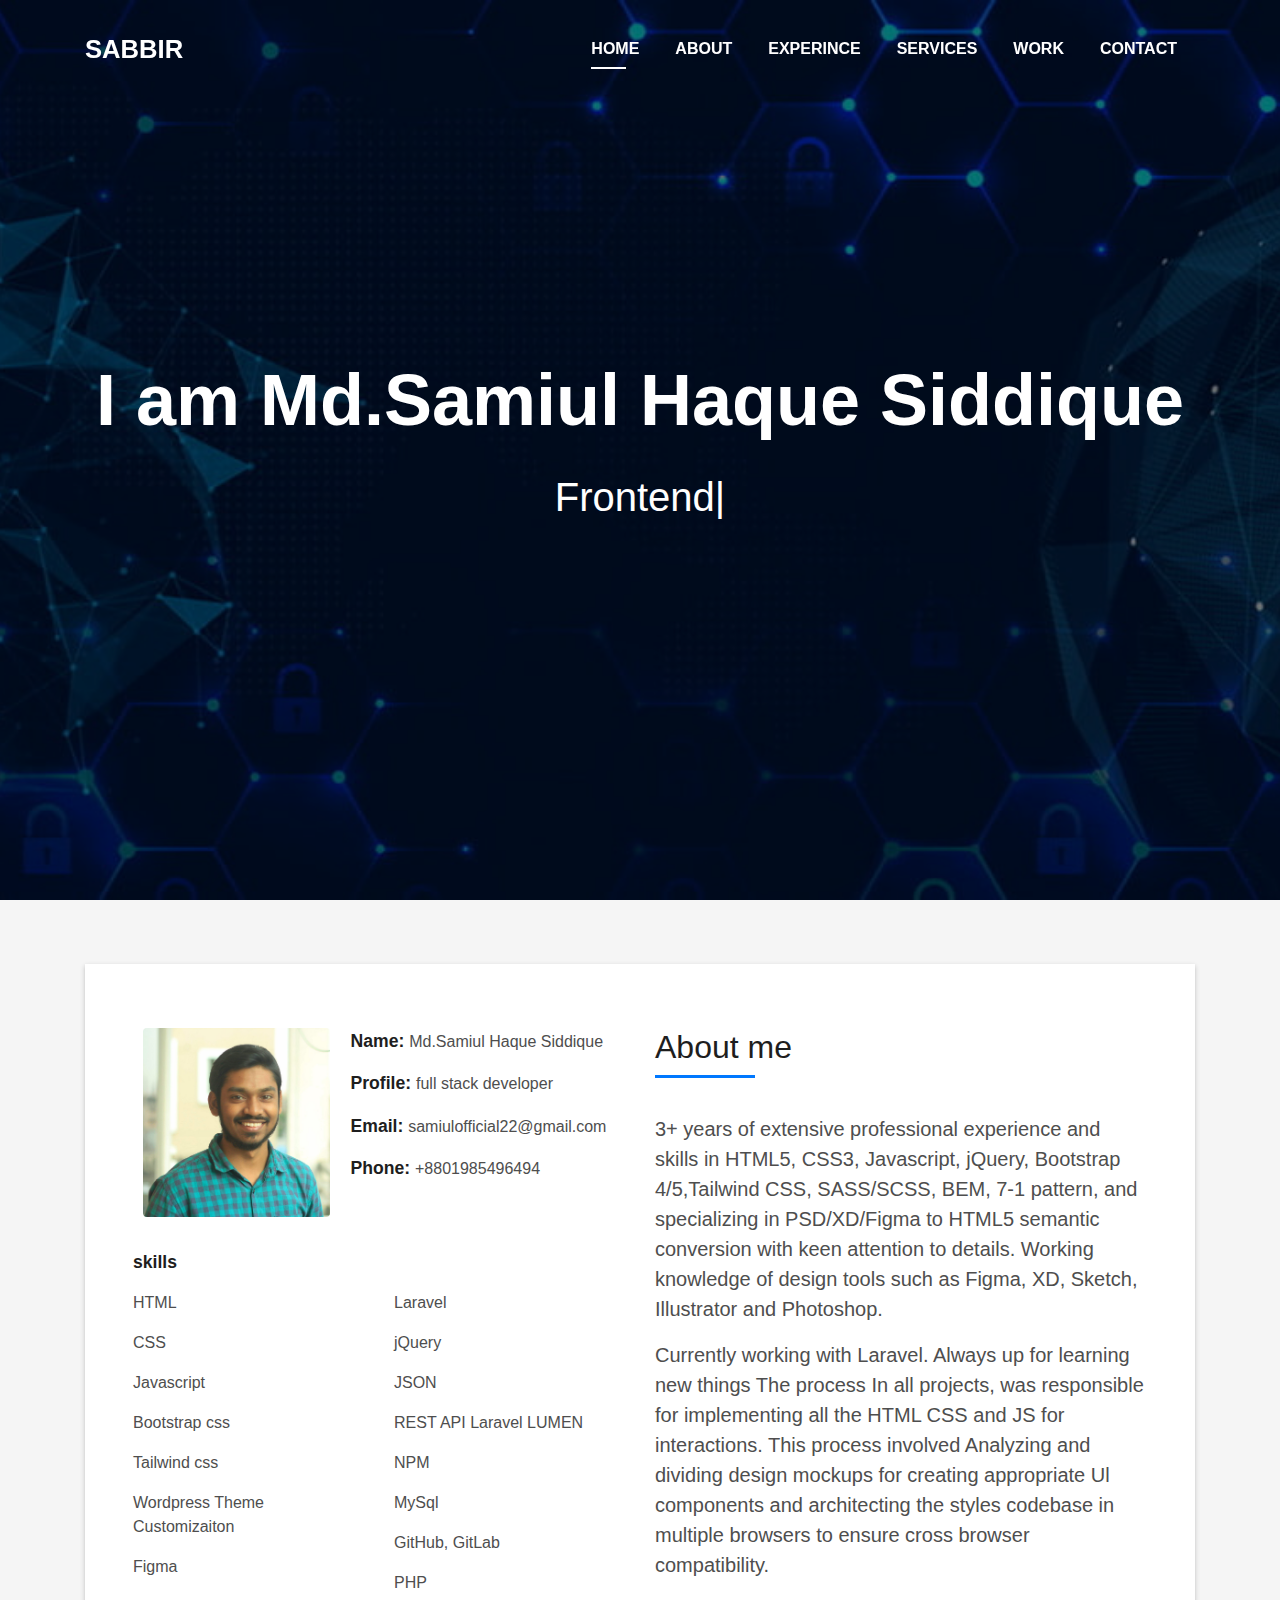
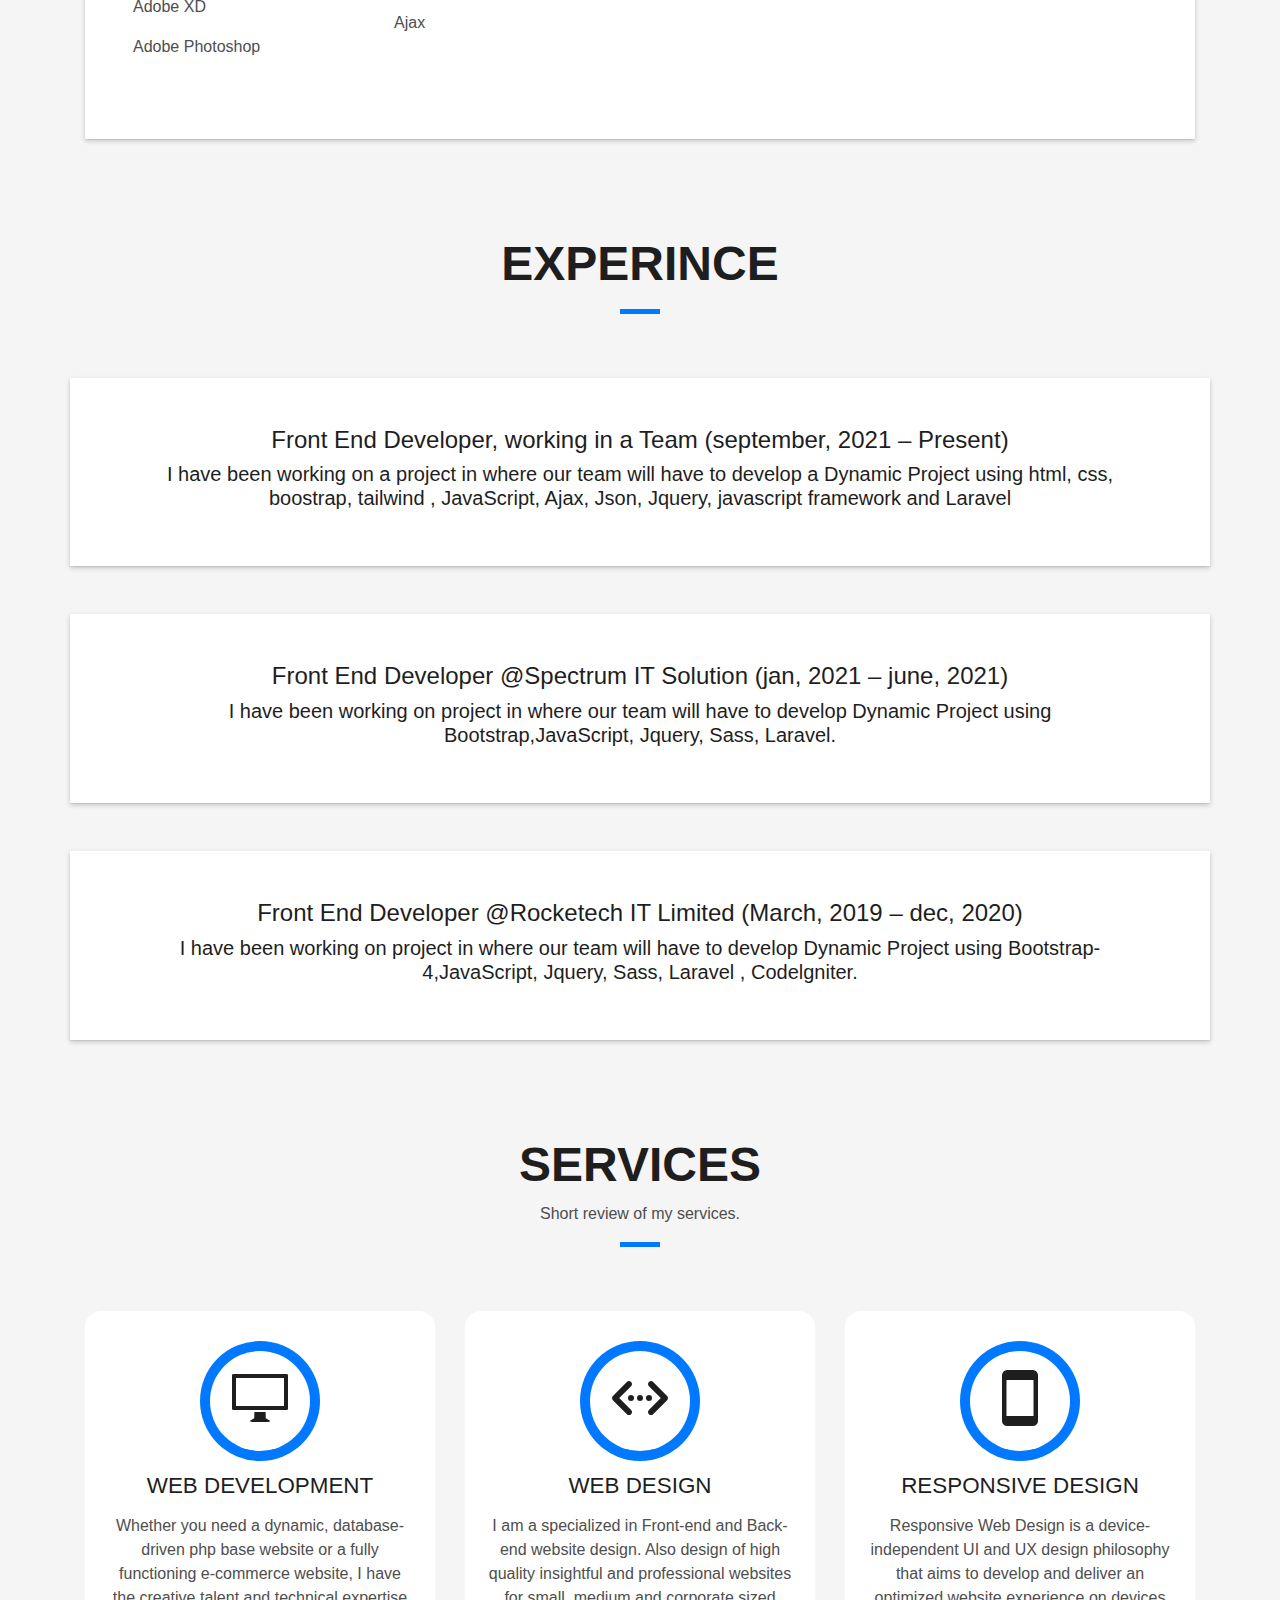
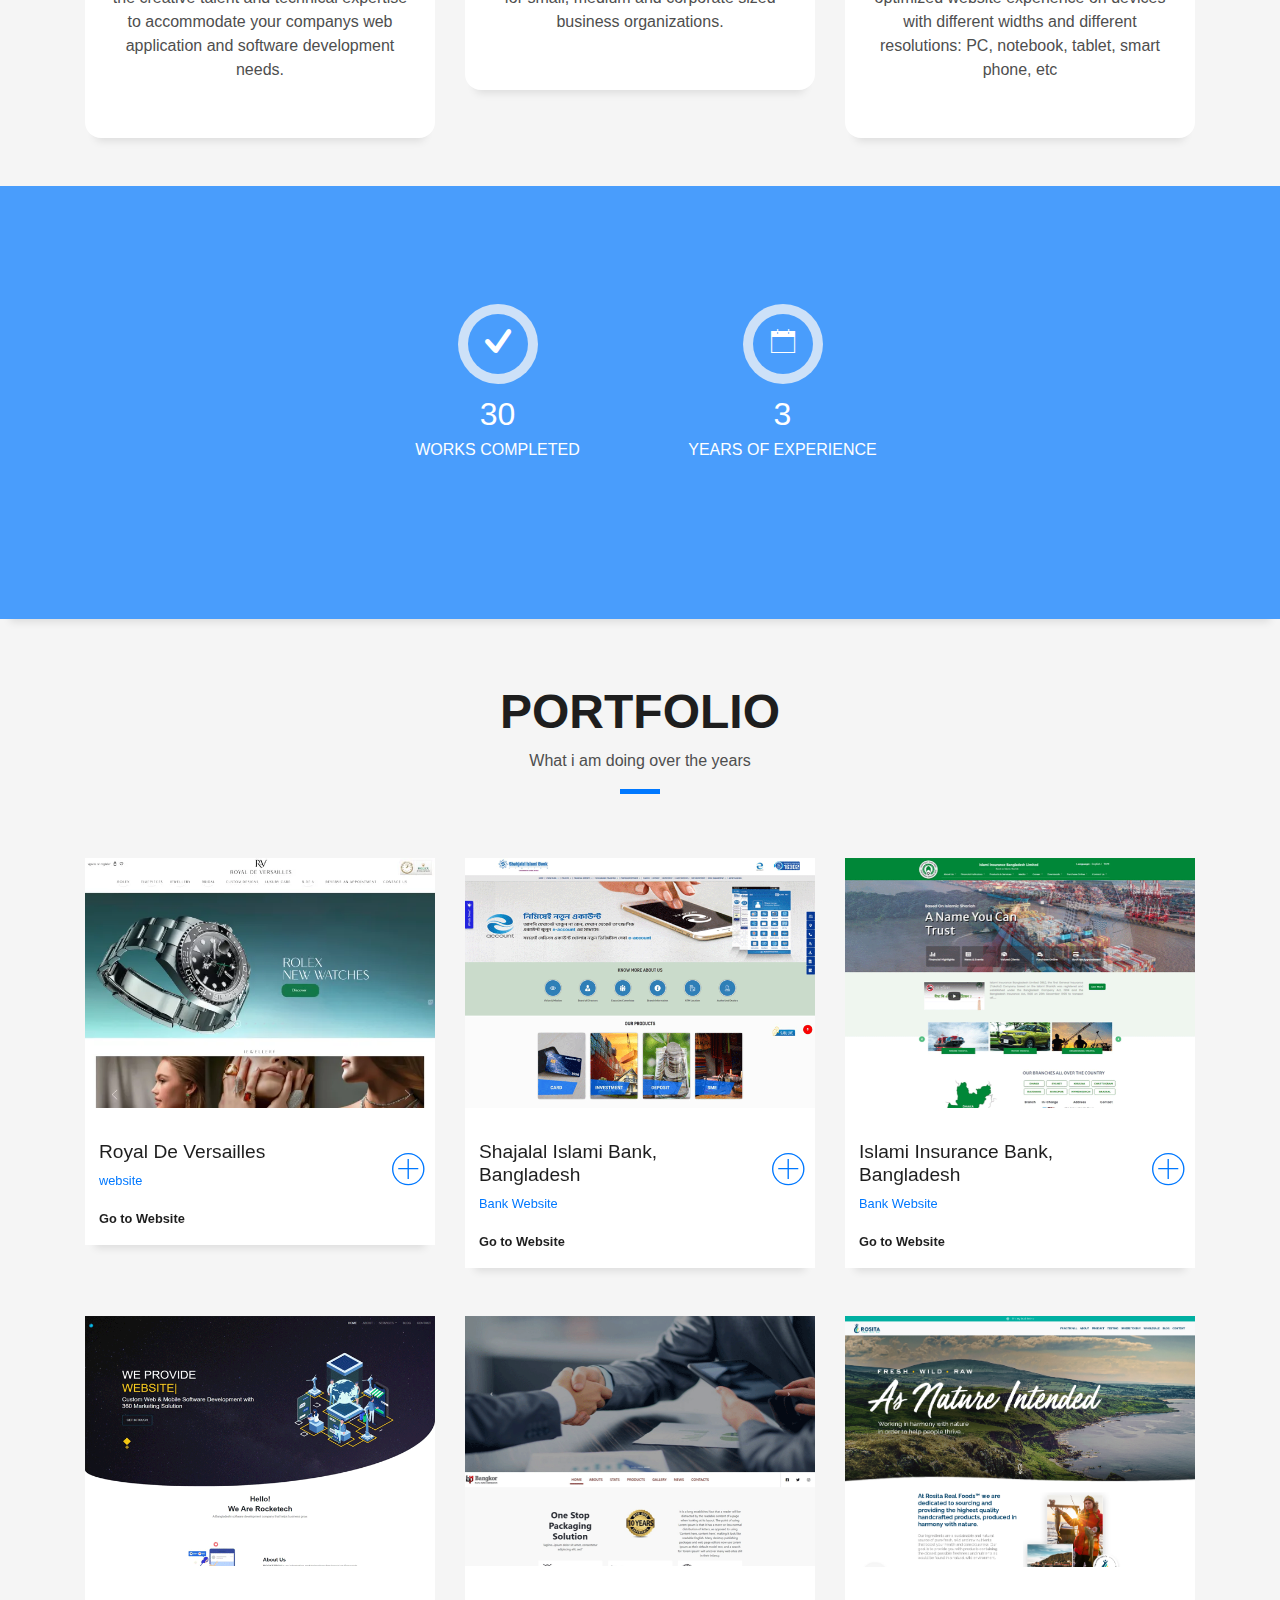
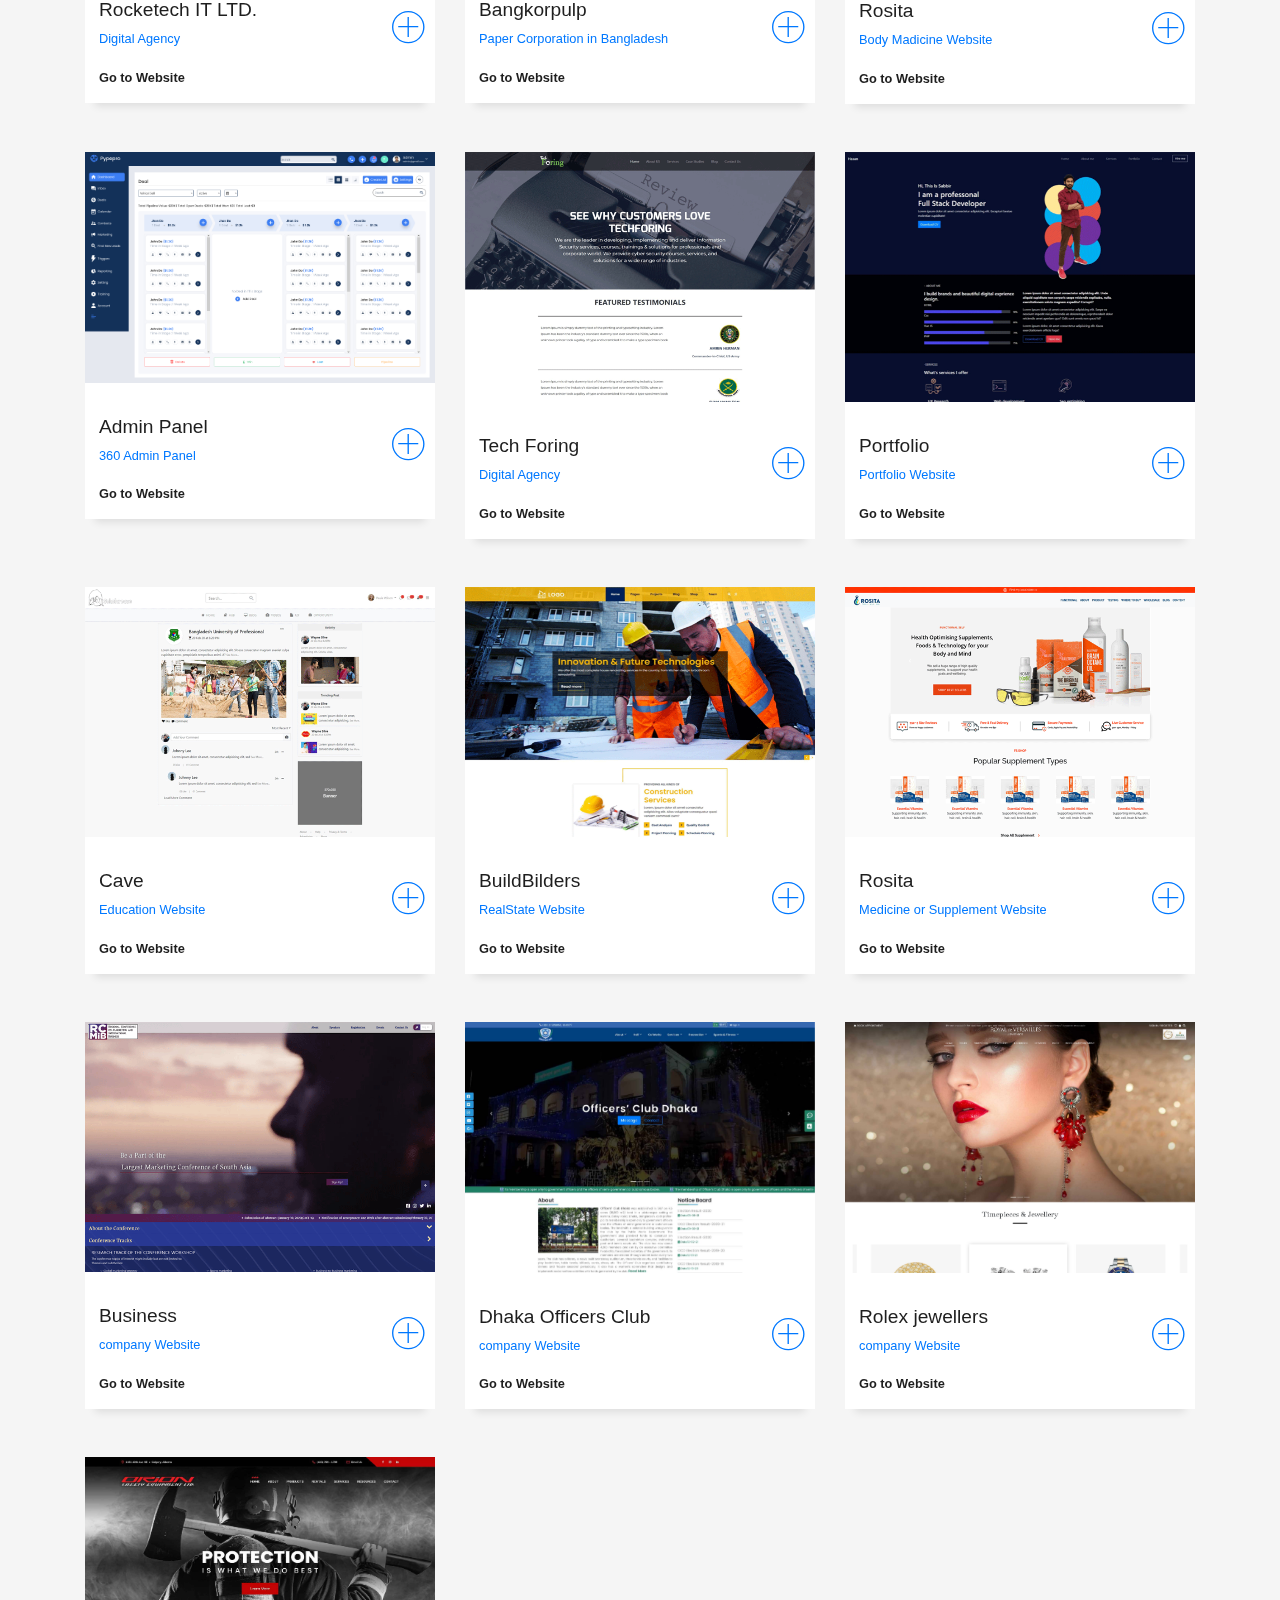
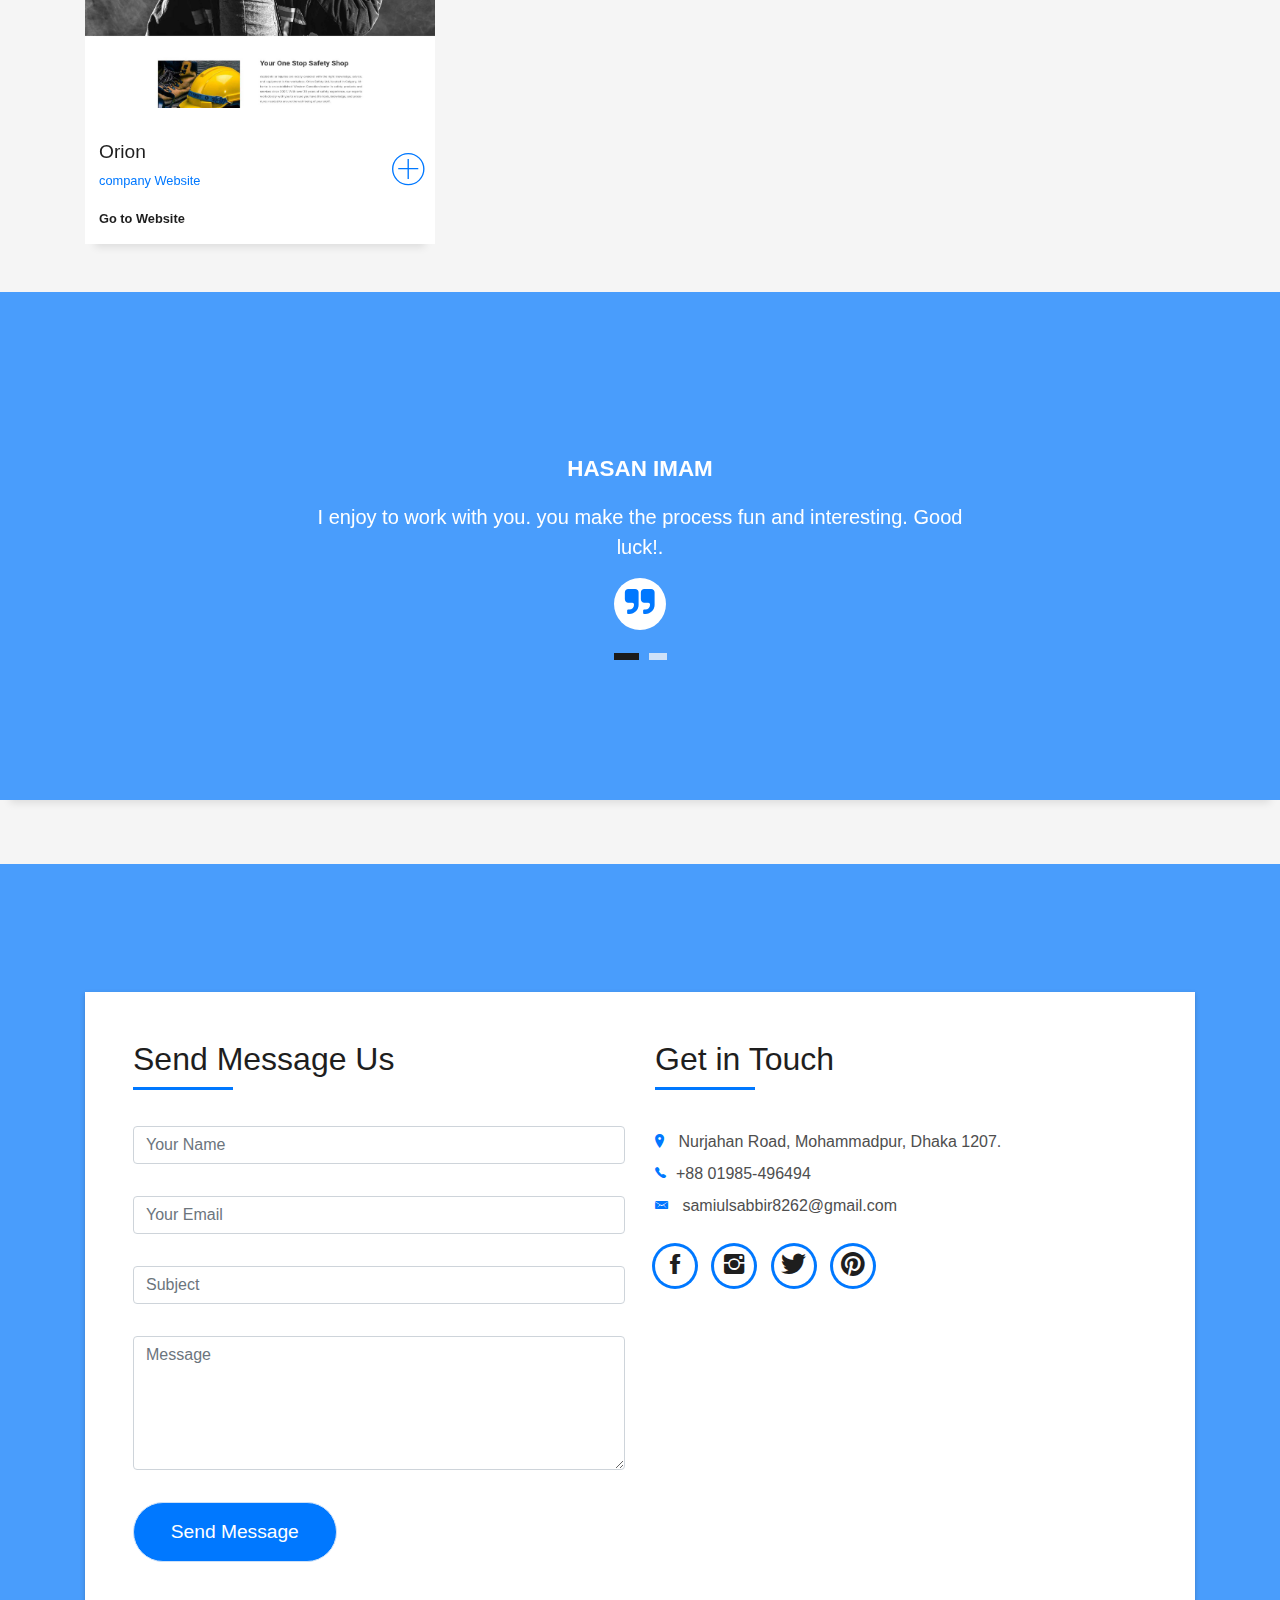
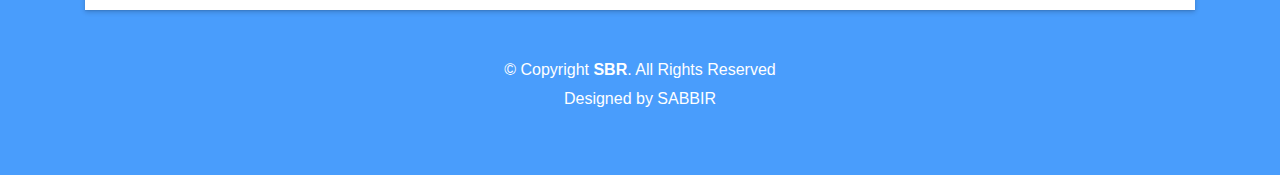
==== commit e0c7e042: "add rdev website and experince chages" ====
--- a/index.html
+++ b/index.html
@@ -189,8 +189,8 @@
     </div>
     <div class="row box-shadow-full">
       <div class="col-sm-12 text-center">
-        <!-- <h4>Front End Developer work in a Team (september, 2021 – Present)</h4> <h5>I  have been working on a project in where our team will have to develop a Dynamic Project using  html, css, boostrap, tailwind , JavaScript, Ajax, Json, Jquery, javascript framework and Laravel</h5> -->
-        <h4>Front End Developer @itconquest (september, 2021 – Present)</h4> <h5>I  have been working on projects in where our team will have to develop a Dynamic Project using  html, css, boostrap, tailwind , JavaScript, Ajax, Json, Jquery, javascript framework and Laravel</h5>
+        <h4>Front End Developer, working in a Team (september, 2021 – Present)</h4> <h5>I  have been working on a project in where our team will have to develop a Dynamic Project using  html, css, boostrap, tailwind , JavaScript, Ajax, Json, Jquery, javascript framework and Laravel</h5>
+        <!-- <h4>Front End Developer @itconquest (september, 2021 – Present)</h4> <h5>I  have been working on projects in where our team will have to develop a Dynamic Project using  html, css, boostrap, tailwind , JavaScript, Ajax, Json, Jquery, javascript framework and Laravel</h5> -->
       </div>
     </div>
     <div class="row box-shadow-full">
@@ -382,7 +382,35 @@
       <div class="row">
         <div class="col-md-4">
           <div class="work-box">
-            <a href="img/work/work_01.png" data-lightbox="gallery-mf">
+            <!-- <a href="img/work/work_01.png" data-lightbox="gallery-mf"> -->
+            <a href="https://royaldeversailles.com/" target="_blank">
+              <div class="work-img">
+                <img src="img/work_sm/work_rdev.webp" alt="" class="img-fluid">
+              </div>
+              <div class="work-content">
+                <div class="row">
+                  <div class="col-sm-8">
+                    <h2 class="w-title">Royal De Versailles</h2>
+                    <div class="w-more">
+                     <span class="w-ctegory">website</span> <!--  / <span class="w-date">18 Sep. 2018</span> --> <br/><br/>
+                     <!-- <a href="http://studio-dev.rocketechit.com/" target="_blank"><strong>Go to Website</strong></a> -->
+                     <a href="https://royaldeversailles.com/" target="_blank"><strong>Go to Website</strong></a>
+                    </div>
+                  </div>
+                  <div class="col-sm-4">
+                    <div class="w-like">
+                      <span class="ion-ios-plus-outline"></span>
+                    </div>
+                  </div>
+                </div>
+              </div>
+            </a>
+          </div>
+        </div>
+        <div class="col-md-4">
+          <div class="work-box">
+            <!-- <a href="img/work/work_01.png" data-lightbox="gallery-mf"> -->
+            <a href="https://samuil22.github.io/sjibl-v-0.2/" target="_blank">
               <div class="work-img">
                 <img src="img/work_sm/work_01_sm.png" alt="" class="img-fluid">
               </div>
@@ -408,7 +436,8 @@
         </div>
         <div class="col-md-4">
           <div class="work-box">
-            <a href="img/work/work_02.png" data-lightbox="gallery-mf">
+            <!-- <a href="img/work/work_02.png" data-lightbox="gallery-mf"> -->
+            <a href="https://www.islamiinsurance.com/" target="_blank">
               <div class="work-img">
                 <img src="img/work_sm/work_02_sm.png" alt="" class="img-fluid">
               </div>
@@ -1137,7 +1166,7 @@
   <script src="lib/counterup/jquery.waypoints.min.js"></script>
   <script src="lib/counterup/jquery.counterup.js"></script>
   <script src="lib/owlcarousel/owl.carousel.min.js"></script>
-  <script src="lib/lightbox/js/lightbox.min.js"></script>
+  <script src="lib/lightbox/js/lightbox.js"></script>
   <script src="lib/typed/typed.min.js"></script>
   <!-- Contact Form JavaScript File -->
   <script src="contactform/contactform.js"></script>
